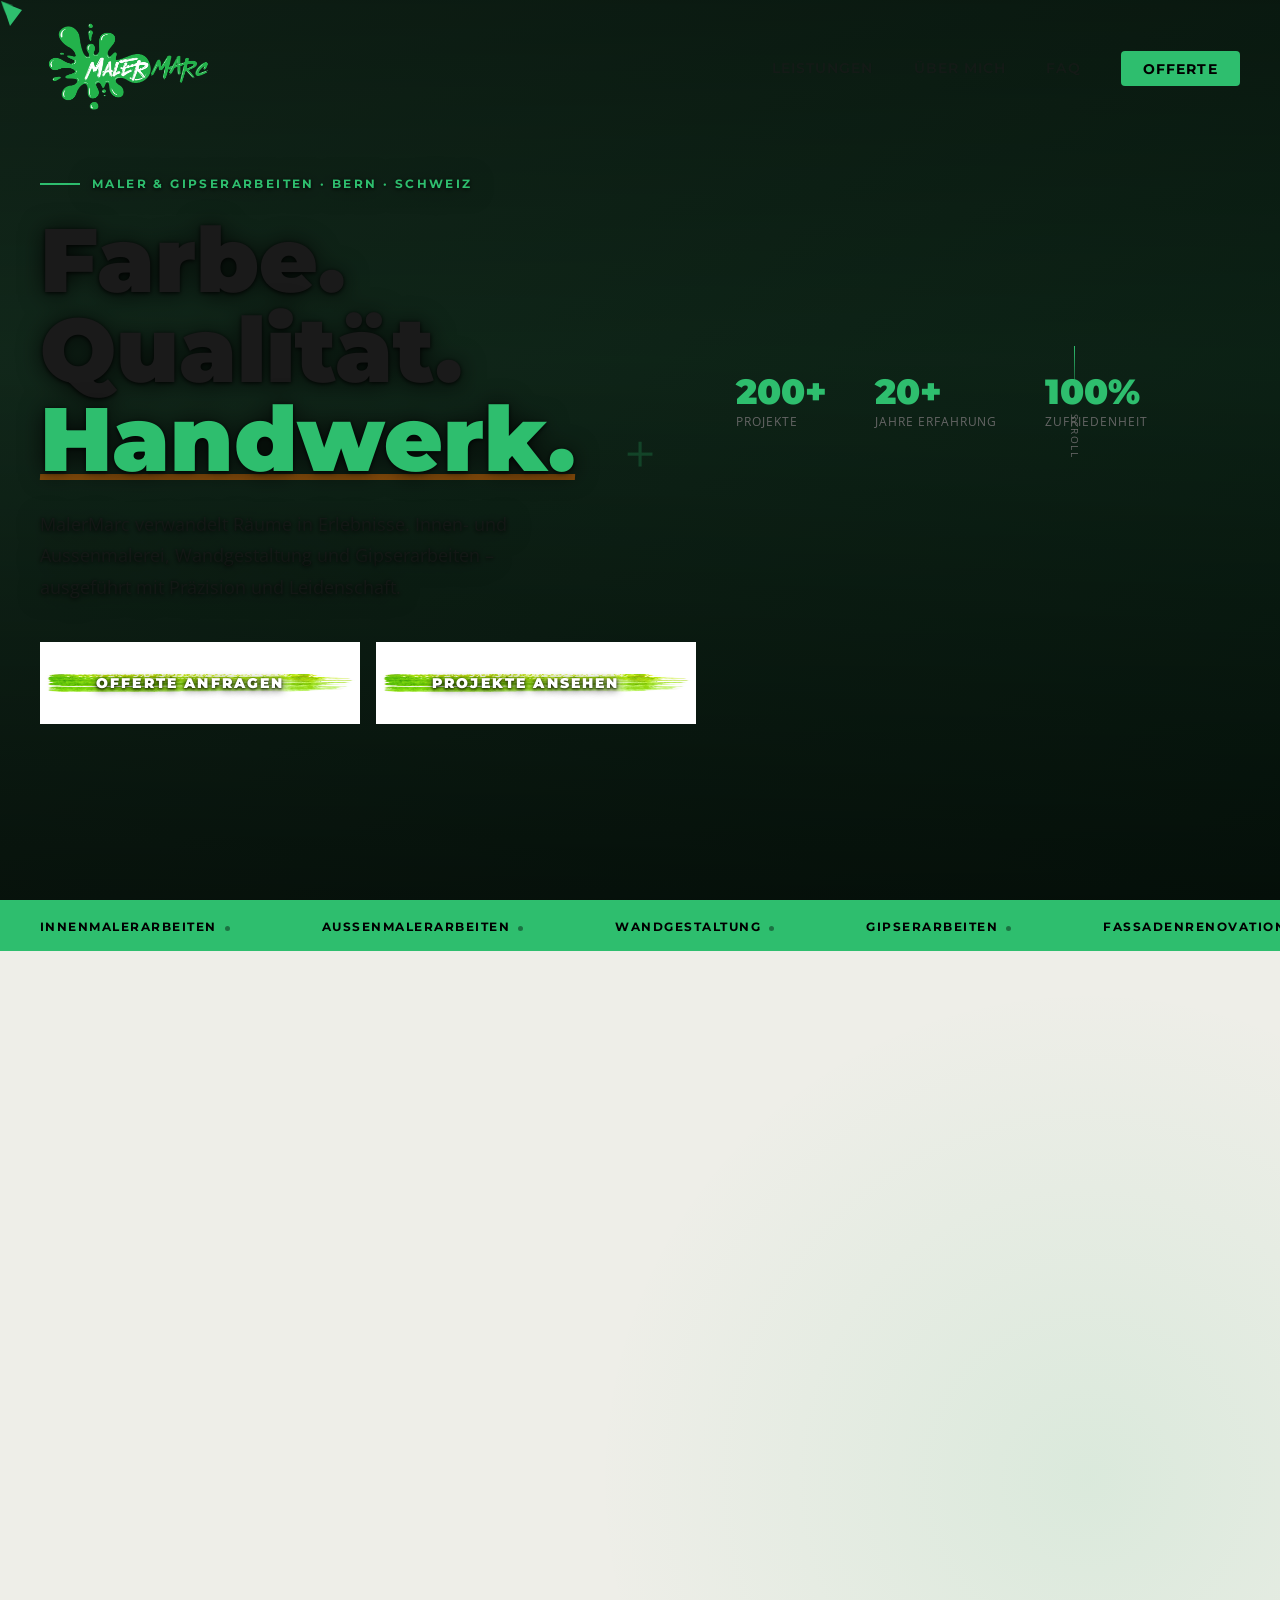
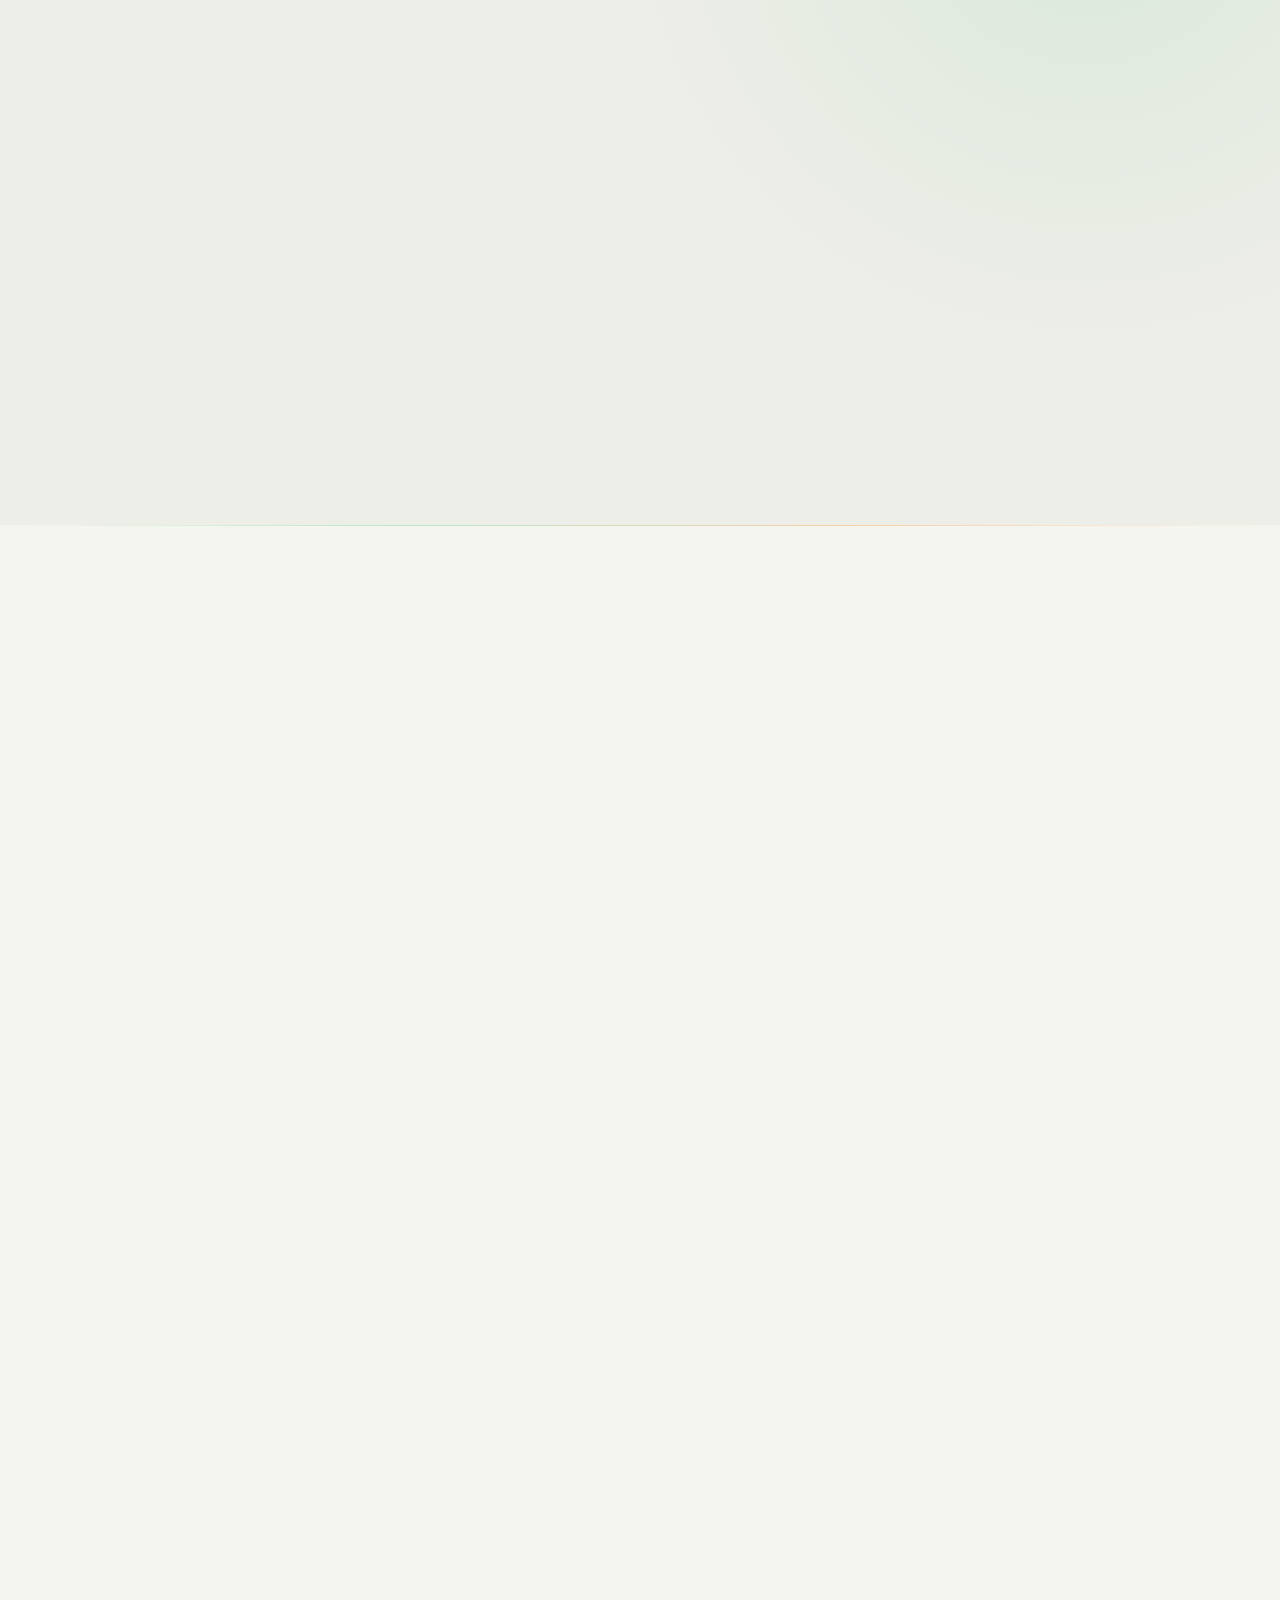
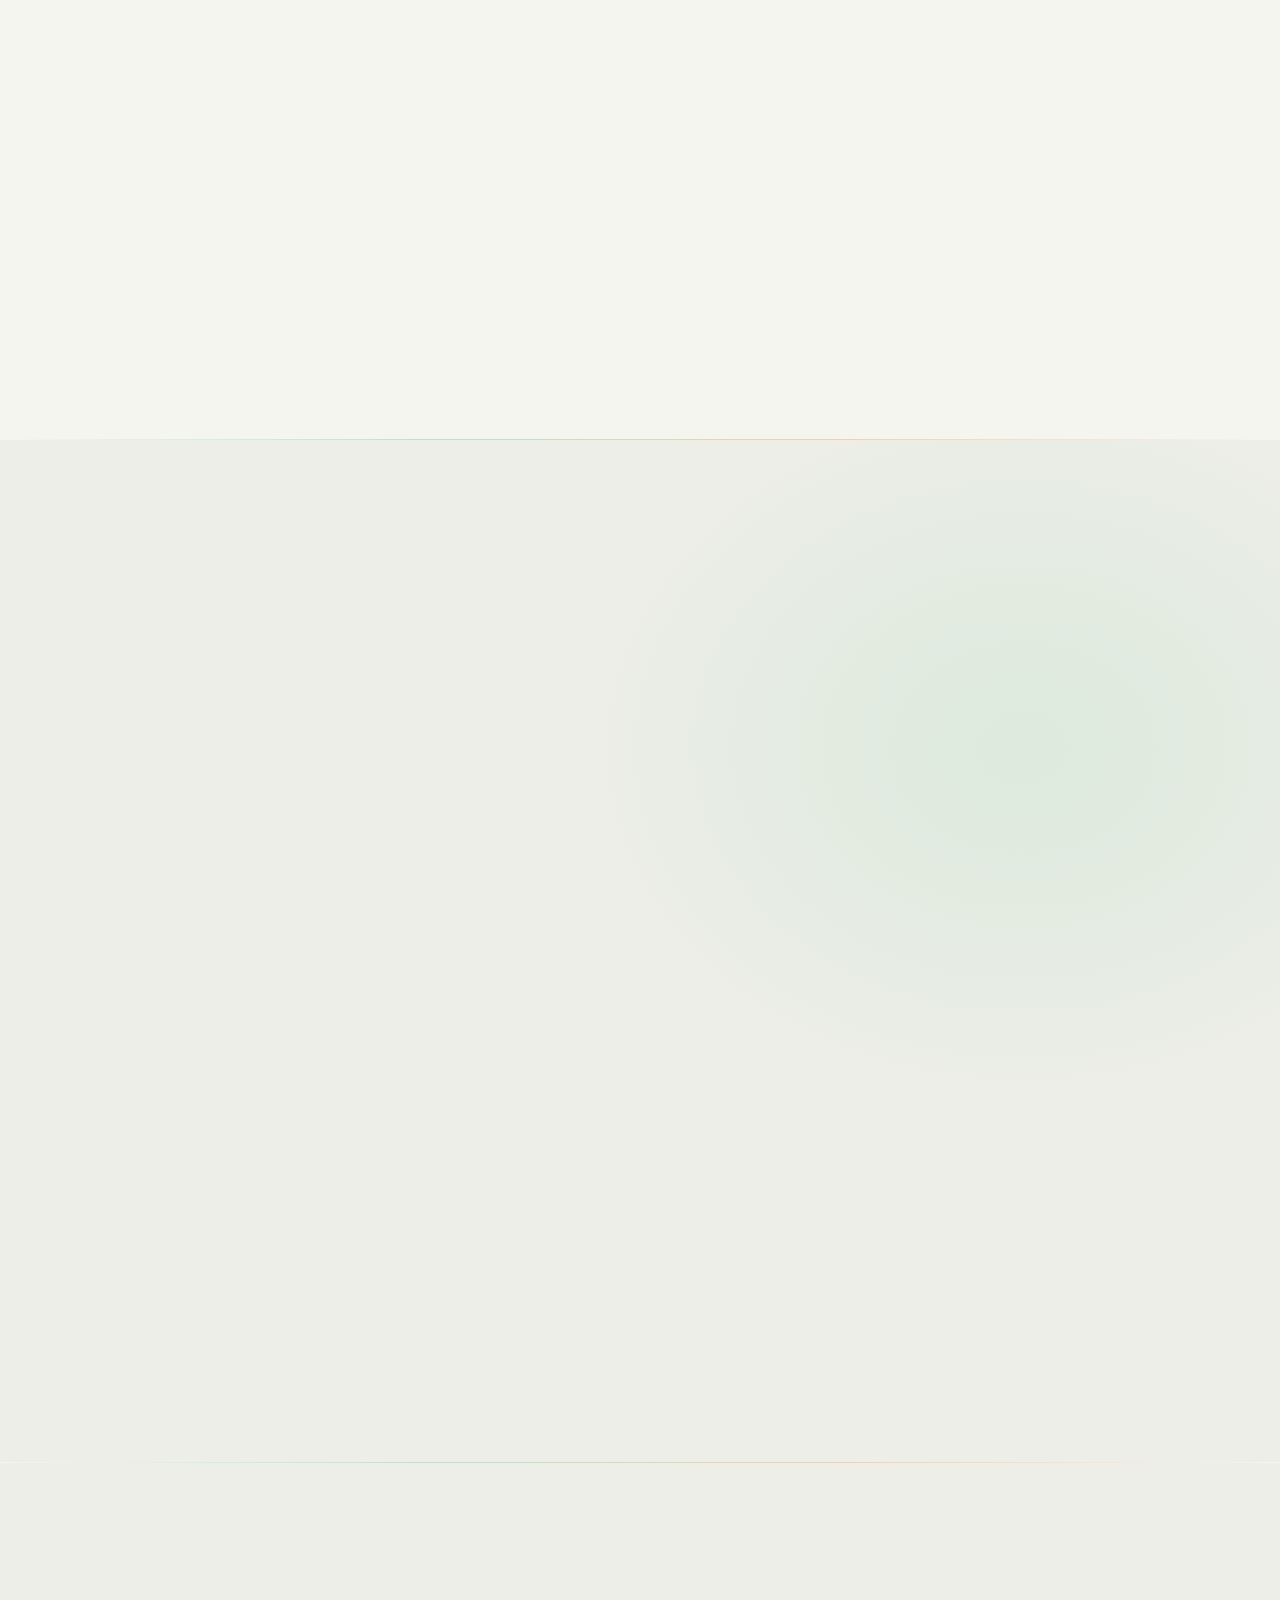
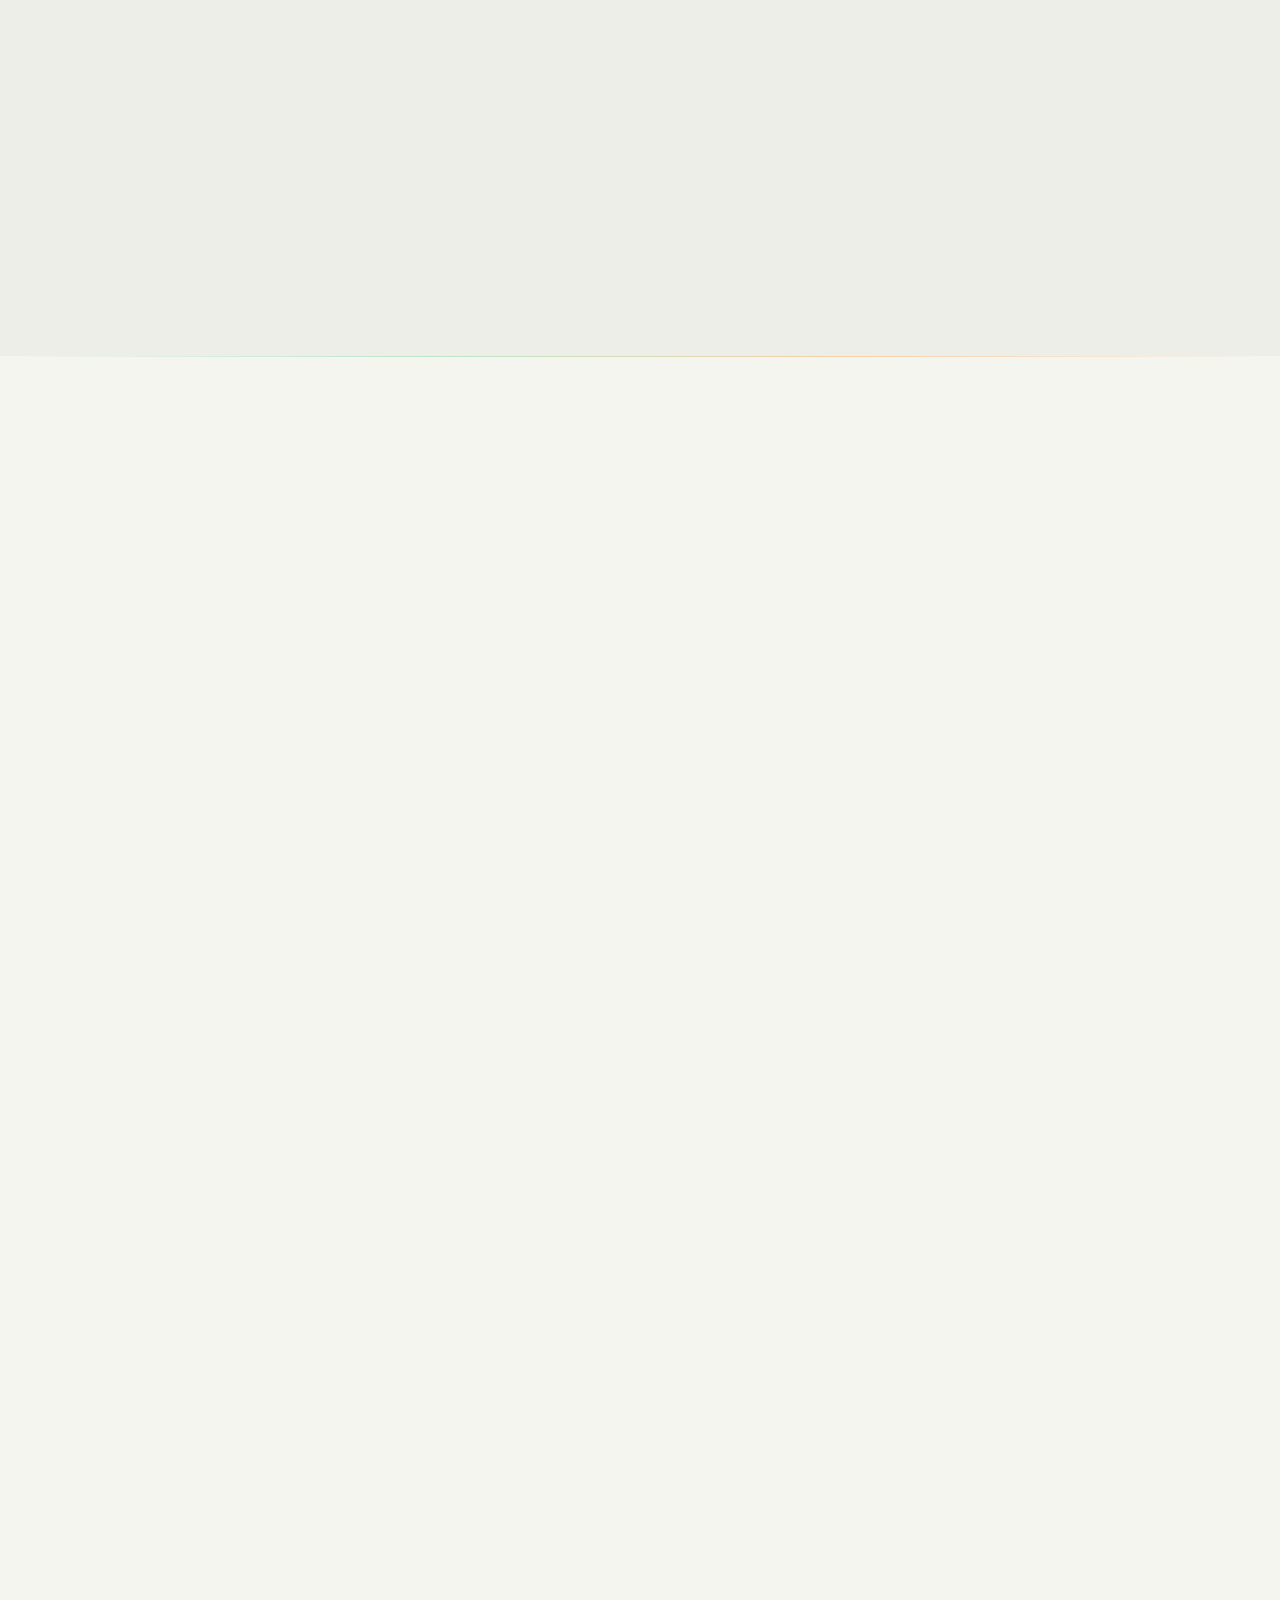
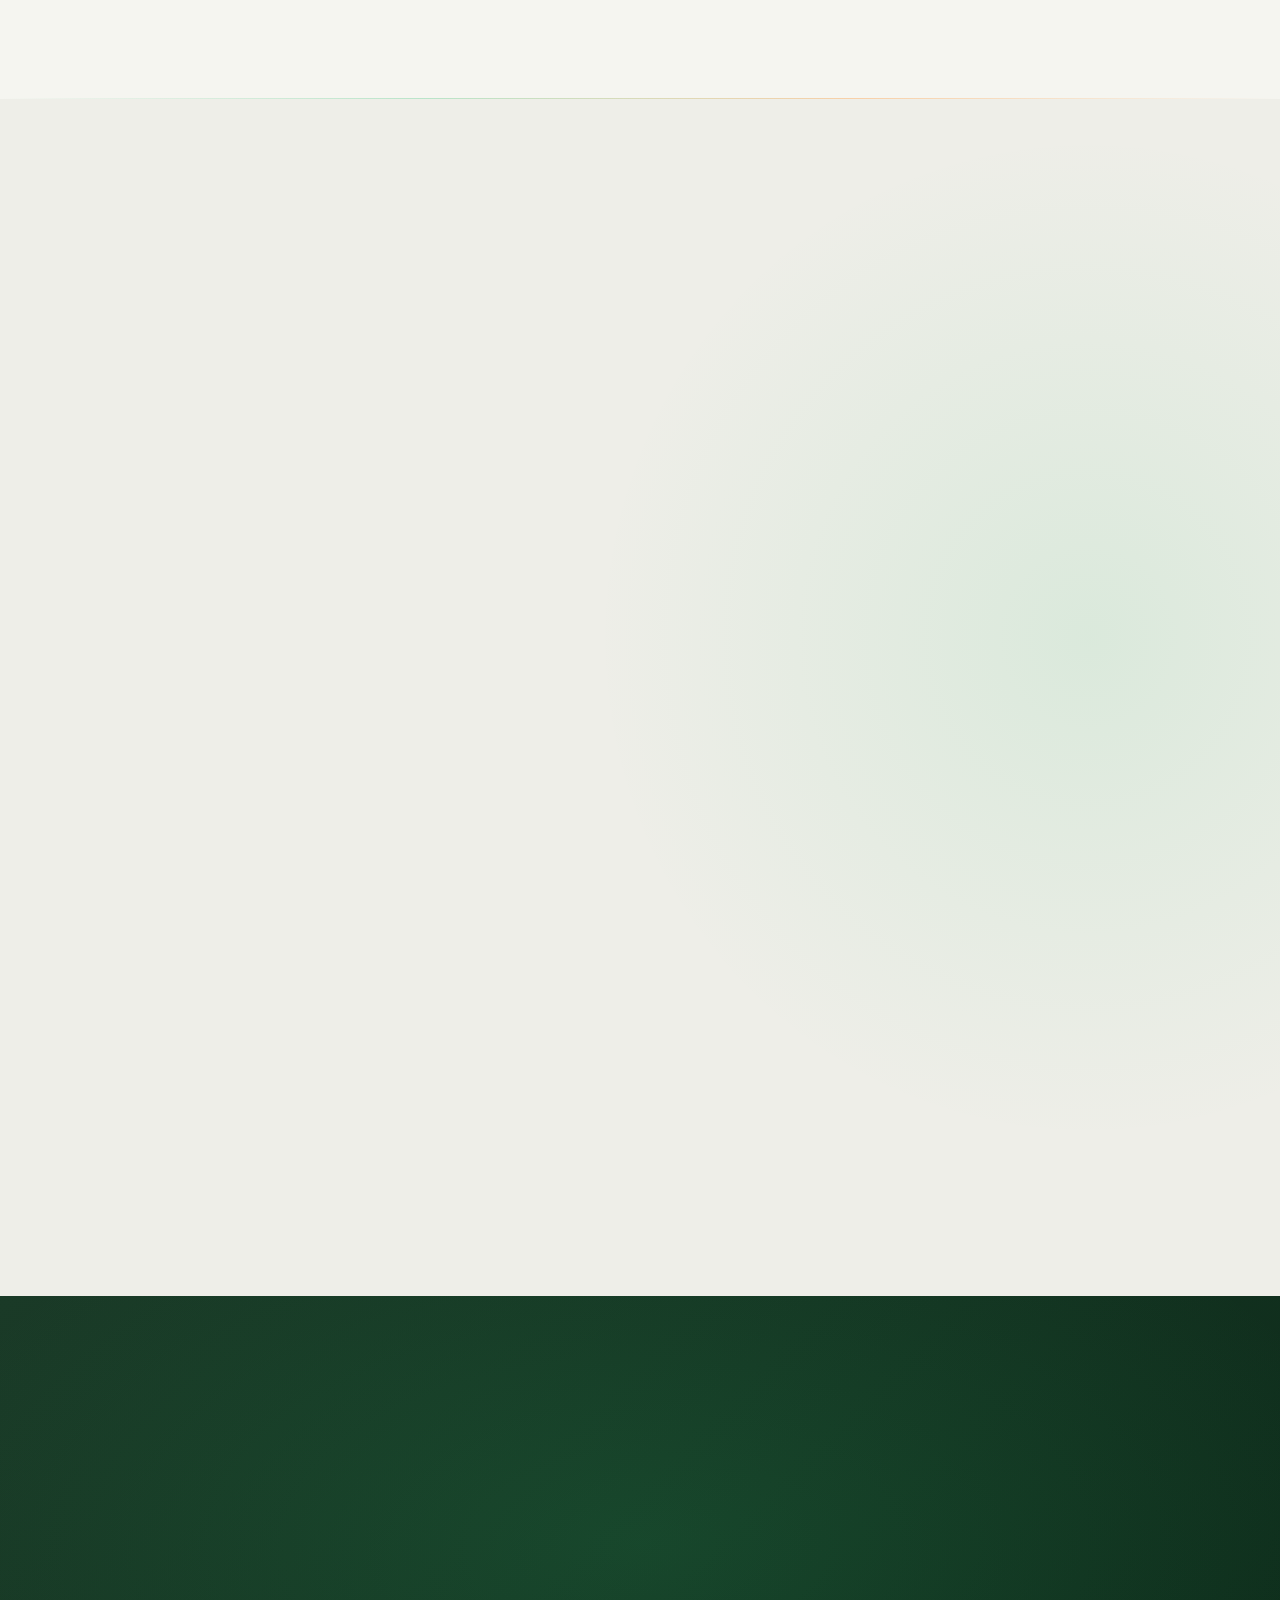
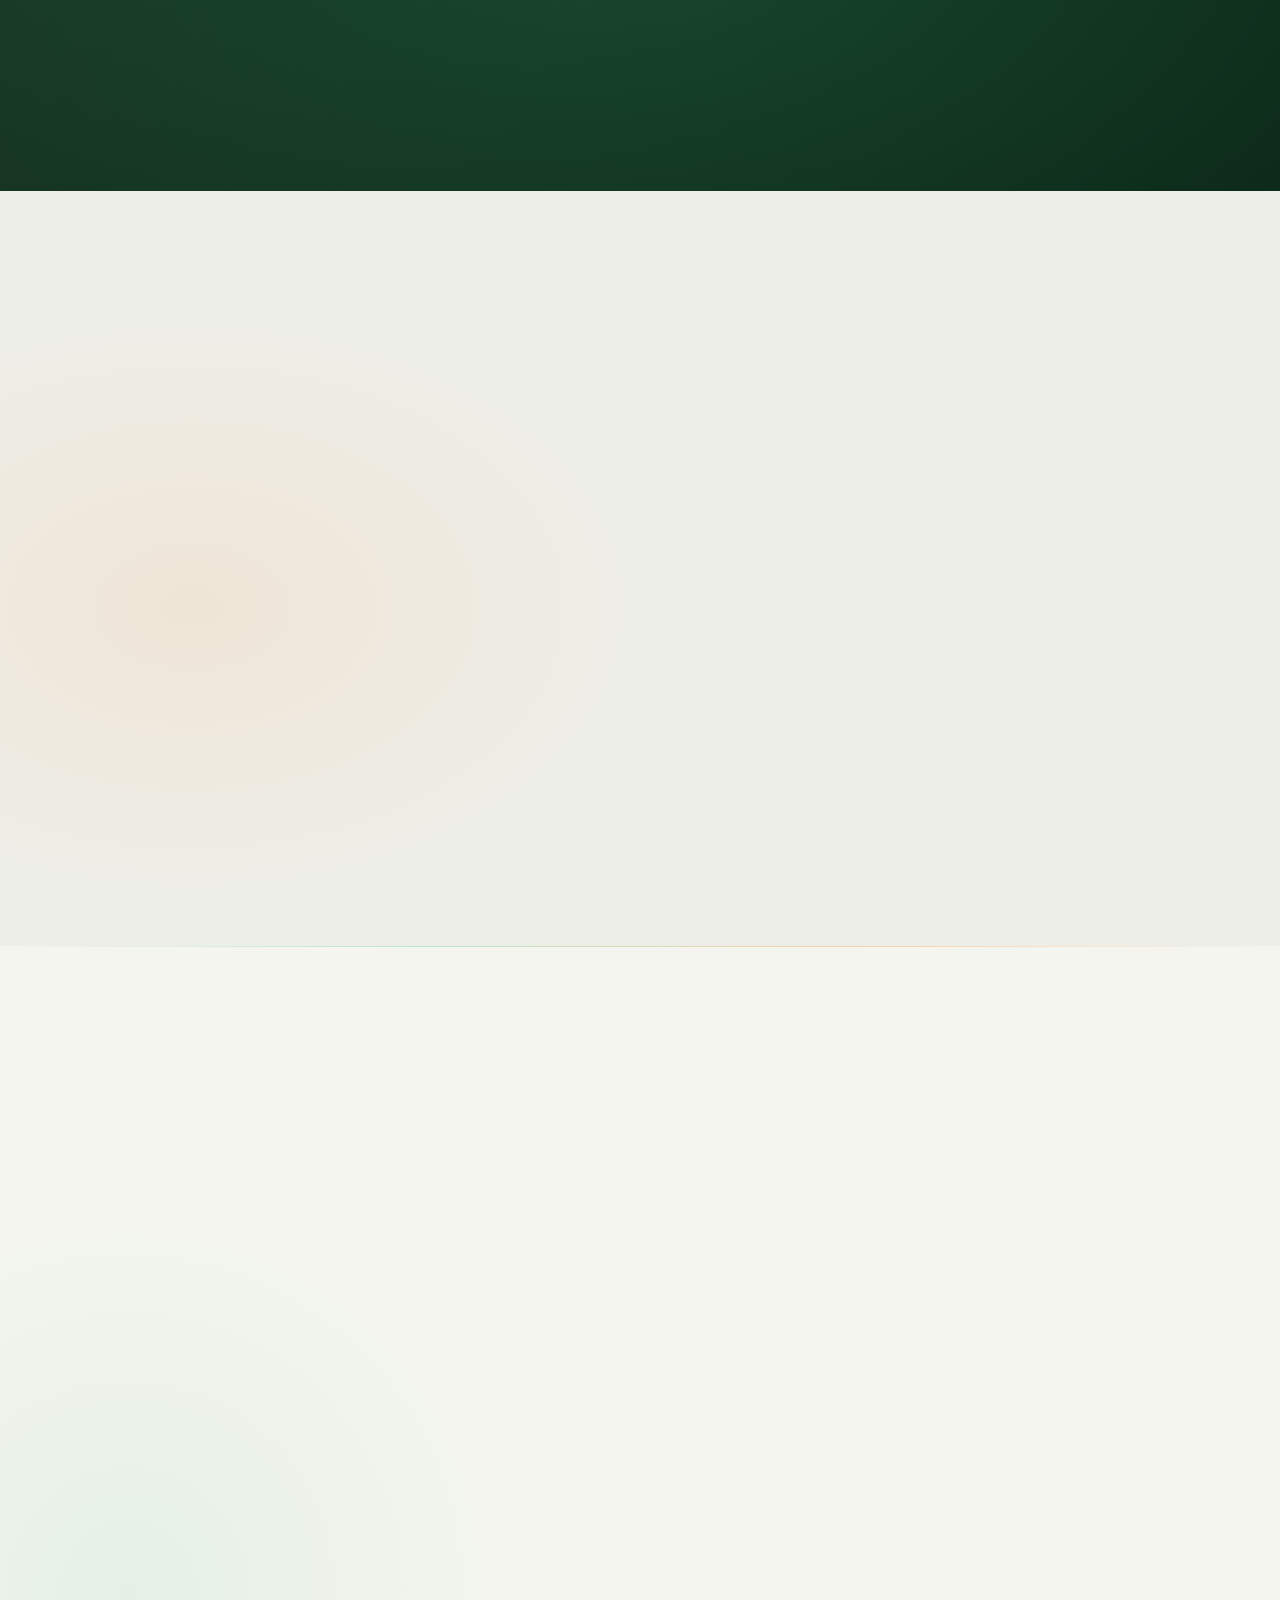
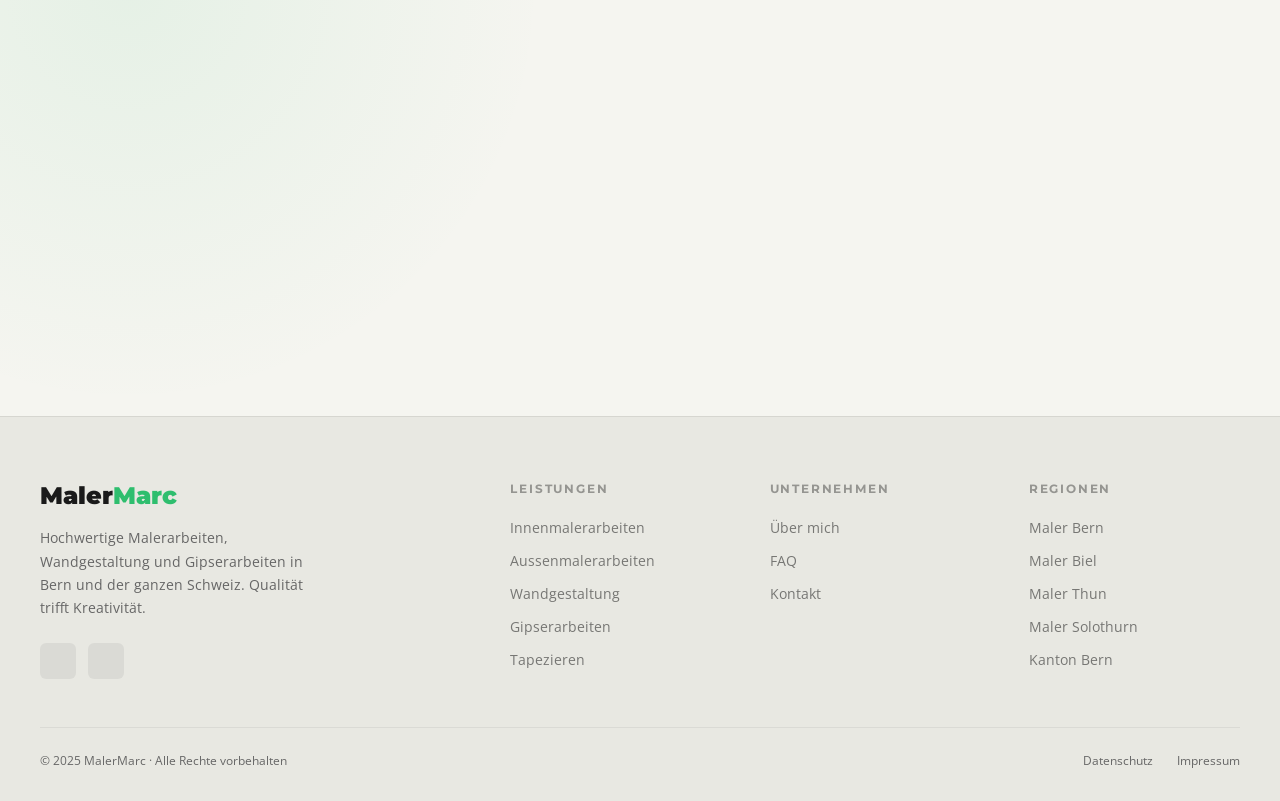
==== index.html @ dd8caad4 "fix: Button Hintergrund transparent" ====
<!DOCTYPE html>
<html lang="de">
<head>
<meta charset="UTF-8">
<meta name="viewport" content="width=device-width, initial-scale=1.0">
<title>MalerMarc – Professionelle Malerarbeiten & Wandgestaltung | Bern, Schweiz</title>
<meta name="description" content="MalerMarc – Ihr Experte für hochwertige Malerarbeiten, Gipserarbeiten und kreative Wandgestaltung in Bern und der ganzen Schweiz. Qualität trifft Kreativität.">
<meta name="keywords" content="Maler Bern, Gipserarbeiten Bern, Wandgestaltung Schweiz, Malerarbeiten Bern, Innenmalerei, MalerMarc">
<link rel="preconnect" href="https://fonts.googleapis.com">
<link rel="preconnect" href="https://fonts.gstatic.com" crossorigin>
<link href="https://fonts.googleapis.com/css2?family=Montserrat:wght@400;700;900&family=Open+Sans:wght@300;400;600&display=swap" rel="stylesheet">
<script src="https://cdn.tailwindcss.com"></script>
<script src="https://unpkg.com/lucide@latest/dist/umd/lucide.js"></script>

<!-- JSON-LD Schema – Business + FAQ (AEO/GEO) -->
<script type="application/ld+json">
{
  "@context": "https://schema.org",
  "@type": "LocalBusiness",
  "name": "MalerMarc",
  "url": "https://malermarc.ch",
  "logo": "https://malermarc.ch/logo.png",
  "image": "https://malermarc.ch/og-image.jpg",
  "description": "MalerMarc – Hochwertige Malerarbeiten, kreative Wandgestaltung und Gipserarbeiten in Bern und der Schweiz.",
  "priceRange": "$$",
  "telephone": "+41 XX XXX XX XX",
  "email": "info@malermarc.ch",
  "address": {
    "@type": "PostalAddress",
    "streetAddress": "Musterstrasse 1",
    "addressLocality": "Bern",
    "postalCode": "3000",
    "addressRegion": "BE",
    "addressCountry": "CH"
  },
  "geo": {
    "@type": "GeoCoordinates",
    "latitude": 46.9481,
    "longitude": 7.4474
  },
  "openingHoursSpecification": [
    {"@type": "OpeningHoursSpecification","dayOfWeek": ["Monday","Tuesday","Wednesday","Thursday","Friday"],"opens": "07:00","closes": "17:00"}
  ],
  "sameAs": ["https://www.instagram.com/malermarc","https://www.facebook.com/malermarc"]
}
</script>
<script type="application/ld+json">
{
  "@context": "https://schema.org",
  "@type": "FAQPage",
  "mainEntity": [
    {"@type": "Question","name": "Was kostet ein Maler in Bern?","acceptedAnswer": {"@type": "Answer","text": "Die Kosten für Malerarbeiten in Bern variieren je nach Umfang, Untergrund und gewünschter Qualität. Ich biete transparente Offerten – kontaktieren Sie mich für eine kostenlose Beratung."}},
    {"@type": "Question","name": "Welche Malerarbeiten bietet MalerMarc an?","acceptedAnswer": {"@type": "Answer","text": "MalerMarc bietet Innenmalerarbeiten, Aussenmalerarbeiten, dekorative Wandgestaltung, Tapezieren, Gipserarbeiten und Fassadenrenovationen in der ganzen Schweiz an."}},
    {"@type": "Question","name": "Wie lange dauern typische Malerarbeiten?","acceptedAnswer": {"@type": "Answer","text": "Die Dauer hängt vom Projekt ab. Ein Zimmer ist oft in 1–2 Tagen fertig. MalerMarc arbeitet effizient und hält Termine zuverlässig ein."}},
    {"@type": "Question","name": "Ist MalerMarc auch für Aussenarbeiten zuständig?","acceptedAnswer": {"@type": "Answer","text": "Ja, MalerMarc übernimmt sowohl Innen- als auch Aussenmalerarbeiten, inklusive Fassadenrenovation und Schutzanstriche."}}
  ]
}
</script>

<style>
  :root {
    --green: #2EBE6E;
    --green-dark: #1a9a52;
    --green-glow: rgba(46,190,110,0.25);
    --anthrazit: #1a1a1a;
    --anthrazit-light: #333;
    --orange: #FF7A00;
    --white: #FFFFFF;
    --bg: #f5f5f0;
    --bg2: #eeeee8;
    --bg3: #e8e8e2;
    --text-muted: #666;
  }

  * { margin: 0; padding: 0; box-sizing: border-box; }
  *, *::before, *::after, a, button, input, textarea, select,
  label, [role="button"] { cursor: none !important; }

  html { scroll-behavior: smooth; }

  body {
    background: var(--bg);
    color: var(--anthrazit);
    font-family: 'Open Sans', sans-serif;
    cursor: none;
    overflow-x: hidden;
  }

  /* ── CURSOR TRIANGLE ── */
  @keyframes cursor-pulse {
    0%, 100% { transform: translate(-50%, -50%) scale(1); opacity: 0.9; }
    50% { transform: translate(-50%, -50%) scale(1.25); opacity: 0.5; }
  }
  #cursor-tri {
    position: fixed; top: 0; left: 0;
    pointer-events: none; z-index: 9999;
    transform-origin: 12px 14px;
    transition: opacity 0.15s ease;
    will-change: left, top;
  }
  #cursor-tri polygon { fill: var(--green); transition: fill 0.15s ease; }
  #cursor-tri.hovered polygon { fill: #FF7A00; }
  #cursor-tri.hovered { animation: cursor-pulse 0.9s ease-in-out infinite; transform-origin: 50% 50%; }
  #cursor-tri.clicked polygon { opacity: 0.6; }

  /* ── CURSOR KREIS (versteckt – nicht mehr genutzt) ── */
  #cursor-circle { display: none; }

  /* ── CURSOR TRAIL ── */
  .cursor-trail {
    position: fixed; top: 0; left: 0;
    pointer-events: none; z-index: 9996;
    will-change: left, top;
    transform-origin: 7px 8px;
    transition: opacity 0.15s ease;
  }
  .cursor-trail.hidden { opacity: 0 !important; }

  /* ring (nicht mehr sichtbar, bleibt für Kompatibilität) */
  #cursor-tri-ring { display: none; }

  /* ── NAVBAR ── */
  nav {
    position: fixed; top: 0; left: 0; right: 0; z-index: 100;
    padding: 1.4rem 2.5rem;
    display: flex; align-items: center; justify-content: space-between;
    transition: background 0.4s, backdrop-filter 0.4s, padding 0.3s;
  }
  nav.scrolled {
    background: rgba(245,245,240,0.85);
    backdrop-filter: blur(20px);
    -webkit-backdrop-filter: blur(20px);
    padding: 0.9rem 2.5rem;
    border-bottom: 1px solid rgba(46,190,110,0.15);
  }
  .nav-logo {
    text-decoration: none;
    display: flex; align-items: center;
  }
  .nav-logo img { height: 48px; width: auto; object-fit: contain; transition: height 0.3s; }
  nav.scrolled .nav-logo img { height: 38px; }
  .nav-links { display: flex; gap: 2.5rem; list-style: none; }
  .nav-links a {
    color: rgba(26,26,26,0.65);
    text-decoration: none; font-size: 0.85rem;
    font-family: 'Montserrat', sans-serif; font-weight: 600;
    letter-spacing: 0.08em; text-transform: uppercase;
    transition: color 0.2s;
    position: relative;
  }
  .nav-links a::after {
    content: ''; position: absolute; bottom: -4px; left: 0; right: 0;
    height: 2px; background: var(--green);
    transform: scaleX(0); transition: transform 0.25s ease;
  }
  .nav-links a:hover { color: var(--anthrazit); }
  .nav-links a:hover::after { transform: scaleX(1); }
  .nav-cta {
    background: var(--green); color: #000 !important;
    padding: 0.6rem 1.4rem; border-radius: 4px;
    font-weight: 700 !important; transition: background 0.2s, transform 0.2s !important;
  }
  .nav-cta:hover { background: var(--orange) !important; transform: translateY(-2px); }
  .nav-cta::after { display: none !important; }

  /* ── HERO ── */
  #hero {
    min-height: 100vh;
    display: flex; align-items: center;
    position: relative; overflow: hidden;
    padding: 0 2.5rem;
  }
  .hero-bg {
    position: absolute; inset: 0; z-index: 0;
    background: var(--bg);
  }
  .hero-grid {
    position: absolute; inset: 0; z-index: 0;
    background-image: linear-gradient(rgba(46,190,110,0.07) 1px, transparent 1px),
                      linear-gradient(90deg, rgba(46,190,110,0.07) 1px, transparent 1px);
    background-size: 60px 60px;
    mask-image: radial-gradient(ellipse 80% 80% at 50% 50%, black, transparent);
  }
  .hero-content {
    position: relative; z-index: 2;
    max-width: 720px;
    text-shadow: 0 2px 24px rgba(0,0,0,0.8), 0 1px 4px rgba(0,0,0,0.9);
  }
  .hero-eyebrow {
    font-family: 'Montserrat', sans-serif; font-weight: 700;
    font-size: 0.75rem; letter-spacing: 0.2em; text-transform: uppercase;
    color: var(--green); margin-bottom: 1.5rem;
    display: flex; align-items: center; gap: 0.75rem;
    opacity: 0; animation: fadeUp 0.8s 0.2s forwards;
  }
  .hero-eyebrow::before {
    content: ''; display: block; width: 40px; height: 2px; background: var(--green);
  }
  h1 {
    font-family: 'Montserrat', sans-serif; font-weight: 900;
    font-size: clamp(3rem, 7vw, 6rem);
    line-height: 1.0;
    margin-bottom: 1.5rem;
    opacity: 0; animation: fadeUp 0.8s 0.4s forwards;
  }
  h1 .highlight {
    color: var(--green);
    position: relative; display: inline-block;
  }
  h1 .highlight::after {
    content: '';
    position: absolute; bottom: 4px; left: 0; right: 0;
    height: 6px;
    background: var(--orange);
    z-index: -1;
    transform: skewX(-4deg);
    opacity: 0.5;
  }
  .hero-sub {
    font-size: 1.15rem; color: rgba(26,26,26,0.65);
    line-height: 1.7; margin-bottom: 2.5rem; max-width: 520px;
    opacity: 0; animation: fadeUp 0.8s 0.6s forwards;
  }
  .hero-actions {
    display: flex; gap: 1rem; flex-wrap: wrap;
    background: transparent;
    opacity: 0; animation: fadeUp 0.8s 0.8s forwards;
  }
  .btn-primary {
    -webkit-appearance: none; appearance: none;
    background: url('pinsel.avif') center/100% 100% no-repeat;
    background-color: transparent;
    color: #ffffff; font-weight: 900;
    font-family: 'Montserrat', sans-serif;
    font-size: 0.9rem; letter-spacing: 0.15em; text-transform: uppercase;
    text-shadow: 0 2px 8px rgba(0,0,0,0.8), 0 1px 3px rgba(0,0,0,0.9);
    padding: 2rem 3rem; border-radius: 0;
    min-width: 320px;
    text-decoration: none; border: none; cursor: none;
    transition: filter 0.2s, transform 0.2s;
    display: inline-flex; align-items: center; gap: 0.5rem;
  }
  .btn-primary:hover {
    filter: brightness(1.15);
    transform: scale(1.04);
  }
  .btn-ghost {
    -webkit-appearance: none; appearance: none;
    background: url('pinsel.avif') center/100% 100% no-repeat;
    background-color: transparent;
    border: none;
    min-width: 320px;
    padding: 2rem 3rem; border-radius: 0;
    font-family: 'Montserrat', sans-serif; font-weight: 900;
    font-size: 0.9rem; letter-spacing: 0.15em; text-transform: uppercase;
    color: #ffffff;
    text-shadow: 0 2px 8px rgba(0,0,0,0.8), 0 1px 3px rgba(0,0,0,0.9);
    text-decoration: none; cursor: none;
    transition: filter 0.2s, transform 0.2s;
    display: inline-flex; align-items: center; gap: 0.5rem;
  }
  .btn-ghost:hover {
    filter: brightness(1.15);
    transform: scale(1.04);
  }

  /* Hero visual / Splash */
  .hero-visual {
    position: absolute; right: -5%; top: 50%;
    transform: translateY(-50%);
    width: clamp(380px, 48vw, 700px);
    opacity: 0; animation: fadeIn 1.2s 0.5s forwards;
    z-index: 1;
  }
  .splash-svg { width: 100%; filter: drop-shadow(0 0 60px rgba(46,190,110,0.3)); }

  /* Paint drip animation */
  .drip {
    position: absolute;
    width: 4px;
    background: linear-gradient(180deg, var(--green), transparent);
    border-radius: 0 0 4px 4px;
    animation: drip-fall 3s ease-in infinite;
    opacity: 0.6;
  }

  /* Hero stats */
  .hero-stats {
    position: absolute; bottom: 3rem; left: 2.5rem;
    display: flex; gap: 3rem;
    opacity: 0; animation: fadeUp 0.8s 1s forwards;
    z-index: 2;
  }
  .stat-item { }
  .stat-num {
    font-family: 'Montserrat', sans-serif; font-weight: 900;
    font-size: 2.2rem; color: var(--green); line-height: 1;
  }
  .stat-label {
    font-size: 0.75rem; color: var(--text-muted);
    letter-spacing: 0.08em; text-transform: uppercase; margin-top: 4px;
  }

  /* Scroll indicator */
  .scroll-hint {
    position: absolute; bottom: 3rem; right: 2.5rem; z-index: 2;
    display: flex; flex-direction: column; align-items: center; gap: 0.5rem;
    opacity: 0.5;
    animation: fadeIn 1s 1.5s forwards;
  }
  .scroll-line {
    width: 1px; height: 60px;
    background: linear-gradient(180deg, var(--green), transparent);
    animation: scroll-pulse 2s ease infinite;
  }
  .scroll-text {
    font-size: 0.65rem; letter-spacing: 0.15em; text-transform: uppercase;
    color: var(--text-muted); writing-mode: vertical-rl;
  }

  /* ── SECTION BASE ── */
  section { padding: 7rem 2.5rem; }
  .section-label {
    font-family: 'Montserrat', sans-serif; font-weight: 700;
    font-size: 0.7rem; letter-spacing: 0.25em; text-transform: uppercase;
    color: var(--green); margin-bottom: 1rem;
    display: flex; align-items: center; gap: 0.75rem;
  }
  .section-label::before { content: ''; display: block; width: 32px; height: 2px; background: var(--green); }
  h2 {
    font-family: 'Montserrat', sans-serif; font-weight: 900;
    font-size: clamp(2rem, 4vw, 3.5rem); line-height: 1.1;
    margin-bottom: 1.5rem;
  }

  /* ── LEISTUNGEN ── */
  #leistungen {
    background: var(--bg2);
    position: relative;
  }
  .leistungen-grid {
    display: grid;
    grid-template-columns: repeat(auto-fit, minmax(280px, 1fr));
    gap: 1.5px;
    margin-top: 4rem;
    border: 1.5px solid rgba(0,0,0,0.08);
    border-radius: 12px; overflow: hidden;
  }
  .leistung-card {
    background: rgba(255,255,255,0.7);
    padding: 2.5rem;
    position: relative; overflow: hidden;
    transition: background 0.3s;
  }
  .leistung-card::before {
    content: '';
    position: absolute; top: 0; left: 0; right: 0;
    height: 3px;
    background: linear-gradient(90deg, var(--green), var(--orange));
    transform: scaleX(0); transform-origin: left;
    transition: transform 0.4s ease;
  }
  .leistung-card:hover { background: rgba(46,190,110,0.06); }
  .leistung-card:hover::before { transform: scaleX(1); }
  .leistung-icon {
    width: 52px; height: 52px; border-radius: 10px;
    background: rgba(46,190,110,0.12);
    display: flex; align-items: center; justify-content: center;
    margin-bottom: 1.5rem;
    transition: background 0.3s;
  }
  .leistung-card:hover .leistung-icon { background: rgba(46,190,110,0.25); }
  .leistung-icon svg { color: var(--green); }
  .leistung-title {
    font-family: 'Montserrat', sans-serif; font-weight: 700;
    font-size: 1.1rem; margin-bottom: 0.75rem;
  }
  .leistung-desc { font-size: 0.9rem; color: rgba(26,26,26,0.6); line-height: 1.7; }
  .leistung-tag {
    display: inline-block; margin-top: 1.2rem;
    font-size: 0.7rem; font-weight: 600; font-family: 'Montserrat', sans-serif;
    letter-spacing: 0.1em; text-transform: uppercase;
    color: var(--green); opacity: 0.7;
  }



  /* Fake room visualization */
  .room-before {
    width: 100%; height: 100%;
    background: repeating-linear-gradient(0deg, transparent, transparent 40px, rgba(255,255,255,0.03) 40px, rgba(255,255,255,0.03) 41px),
                repeating-linear-gradient(90deg, transparent, transparent 40px, rgba(255,255,255,0.03) 40px, rgba(255,255,255,0.03) 41px),
                #2a2520;
    display: flex; align-items: flex-end; justify-content: center;
    padding-bottom: 2rem;
  }
  .room-after {
    width: 100%; height: 100%;
    background: linear-gradient(180deg, #1a3a27 0%, #0f2d1c 60%, #0a1f12 100%);
    display: flex; align-items: center; justify-content: center;
    position: relative;
  }
  .wall-paint {
    position: absolute; inset: 0;
    background: linear-gradient(180deg, rgba(46,190,110,0.15) 0%, rgba(46,190,110,0.05) 70%, transparent 100%);
  }

  /* ── ÜBER MICH ── */
  #ueber-mich {
    background: var(--bg2);
    display: grid; grid-template-columns: 1fr 1fr; gap: 6rem;
    align-items: center;
    position: relative;
  }
  .about-text { }
  .about-visual {
    position: relative; aspect-ratio: 4/5;
    border-radius: 12px; overflow: hidden;
    background: linear-gradient(135deg, #1a3a27, #0d2b1a);
  }
  .about-visual-inner {
    position: absolute; inset: 0;
    display: flex; align-items: center; justify-content: center;
    background: radial-gradient(ellipse at 40% 40%, rgba(46,190,110,0.2), transparent 70%);
  }
  .about-accent {
    position: absolute; bottom: -2rem; right: -2rem;
    width: 200px; height: 200px;
    background: var(--orange);
    border-radius: 50%; opacity: 0.08;
    filter: blur(40px);
  }
  .values-list { margin-top: 2rem; display: flex; flex-direction: column; gap: 1rem; }
  .value-item {
    display: flex; align-items: center; gap: 1rem;
    padding: 1rem 1.2rem;
    background: rgba(255,255,255,0.7);
    border-radius: 8px; border: 1px solid rgba(0,0,0,0.08);
    transition: border-color 0.2s, background 0.2s;
  }
  .value-item:hover {
    border-color: rgba(46,190,110,0.3);
    background: rgba(46,190,110,0.06);
  }
  .value-dot { width: 10px; height: 10px; border-radius: 50%; background: var(--green); flex-shrink: 0; }
  .value-name {
    font-family: 'Montserrat', sans-serif; font-weight: 700;
    font-size: 0.9rem;
  }
  .value-desc { font-size: 0.82rem; color: var(--text-muted); margin-top: 2px; }

  /* ── FAQ ── */
  #faq { background: var(--bg2); position: relative; }
  .faq-grid {
    max-width: 780px; margin: 3rem auto 0;
    display: flex; flex-direction: column; gap: 0;
  }
  .faq-item {
    border-bottom: 1px solid rgba(0,0,0,0.08);
    overflow: hidden;
  }
  .faq-q {
    width: 100%; background: none; border: none; color: var(--anthrazit);
    font-family: 'Montserrat', sans-serif; font-weight: 700; font-size: 1rem;
    padding: 1.5rem 0; text-align: left; cursor: none;
    display: flex; justify-content: space-between; align-items: center;
    transition: color 0.2s;
  }
  .faq-q:hover { color: var(--green); }
  .faq-q .faq-icon { color: var(--green); flex-shrink: 0; transition: transform 0.3s; }
  .faq-q.open .faq-icon { transform: rotate(45deg); }
  .faq-a {
    max-height: 0; overflow: hidden;
    transition: max-height 0.4s ease, padding 0.3s;
    font-size: 0.9rem; color: rgba(26,26,26,0.65); line-height: 1.8;
  }
  .faq-a.open { max-height: 200px; padding-bottom: 1.5rem; }

  /* ── KONTAKT ── */
  #kontakt { background: var(--bg); position: relative; }
  .contact-grid {
    display: grid; grid-template-columns: 1fr 1.2fr; gap: 5rem; max-width: 1100px; margin: 0 auto;
    align-items: start; margin-top: 4rem;
  }
  .contact-info { }
  .contact-item {
    display: flex; align-items: flex-start; gap: 1rem;
    padding: 1.2rem 0; border-bottom: 1px solid rgba(0,0,0,0.08);
  }
  .contact-icon-wrap {
    width: 40px; height: 40px; background: rgba(46,190,110,0.12);
    border-radius: 8px; display: flex; align-items: center; justify-content: center;
    flex-shrink: 0;
  }
  .contact-icon-wrap svg { color: var(--green); }
  .contact-item-label { font-size: 0.72rem; letter-spacing: 0.1em; text-transform: uppercase; color: var(--text-muted); margin-bottom: 3px; }
  .contact-item-value { font-family: 'Montserrat', sans-serif; font-weight: 600; font-size: 0.95rem; }
  .contact-form { display: flex; flex-direction: column; gap: 1.2rem; }
  .form-group { display: flex; flex-direction: column; gap: 0.5rem; }
  .form-group label {
    font-size: 0.72rem; font-family: 'Montserrat', sans-serif; font-weight: 600;
    letter-spacing: 0.12em; text-transform: uppercase; color: rgba(26,26,26,0.55);
  }
  .form-group input, .form-group textarea, .form-group select {
    background: rgba(255,255,255,0.8);
    border: 1px solid rgba(0,0,0,0.12);
    border-radius: 6px; padding: 0.9rem 1.1rem;
    color: var(--anthrazit); font-family: 'Open Sans', sans-serif; font-size: 0.9rem;
    transition: border-color 0.2s, background 0.2s;
    outline: none; resize: vertical;
    cursor: none;
  }
  .form-group input:focus, .form-group textarea:focus, .form-group select:focus {
    border-color: var(--green);
    background: rgba(255,255,255,1);
  }
  .form-group textarea { min-height: 130px; }
  .form-group select option { background: var(--white); color: var(--anthrazit); }
  .form-row { display: grid; grid-template-columns: 1fr 1fr; gap: 1.2rem; }

  /* ── FOOTER ── */
  footer {
    background: var(--bg3);
    padding: 4rem 2.5rem 2rem;
    border-top: 1px solid rgba(0,0,0,0.08);
  }
  .footer-inner {
    display: grid; grid-template-columns: 2fr 1fr 1fr 1fr; gap: 3rem; max-width: 1200px; margin: 0 auto;
  }
  .footer-brand-name {
    font-family: 'Montserrat', sans-serif; font-weight: 900; font-size: 1.5rem; margin-bottom: 1rem;
  }
  .footer-brand-name span { color: var(--green); }
  .footer-desc { font-size: 0.85rem; color: var(--text-muted); line-height: 1.7; max-width: 280px; }
  .footer-col-title {
    font-family: 'Montserrat', sans-serif; font-weight: 700; font-size: 0.75rem;
    letter-spacing: 0.15em; text-transform: uppercase; color: rgba(26,26,26,0.4);
    margin-bottom: 1.2rem;
  }
  .footer-links { list-style: none; display: flex; flex-direction: column; gap: 0.7rem; }
  .footer-links a {
    color: rgba(26,26,26,0.55); text-decoration: none; font-size: 0.88rem;
    transition: color 0.2s;
  }
  .footer-links a:hover { color: var(--green); }
  .footer-bottom {
    margin-top: 3rem; padding-top: 1.5rem;
    border-top: 1px solid rgba(0,0,0,0.06);
    display: flex; justify-content: space-between; align-items: center;
    max-width: 1200px; margin: 3rem auto 0;
    font-size: 0.78rem; color: var(--text-muted);
  }
  .nap-block { font-size: 0.78rem; color: var(--text-muted); margin-top: 1rem; line-height: 1.8; }

  /* ── REVEAL ANIMATIONS ── */
  .reveal {
    opacity: 0; transform: translateY(32px);
    transition: opacity 0.7s ease, transform 0.7s ease;
  }
  .reveal.visible { opacity: 1; transform: none; }
  .reveal-delay-1 { transition-delay: 0.1s; }
  .reveal-delay-2 { transition-delay: 0.2s; }
  .reveal-delay-3 { transition-delay: 0.3s; }
  .reveal-delay-4 { transition-delay: 0.4s; }

  /* ── KEYFRAMES ── */
  @keyframes fadeUp {
    from { opacity: 0; transform: translateY(24px); }
    to { opacity: 1; transform: none; }
  }
  @keyframes fadeIn {
    from { opacity: 0; } to { opacity: 1; }
  }
  @keyframes scroll-pulse {
    0%,100% { opacity: 0.3; } 50% { opacity: 1; }
  }
  @keyframes drip-fall {
    0% { height: 0; opacity: 0.8; }
    80% { height: 120px; opacity: 0.6; }
    100% { height: 120px; opacity: 0; }
  }
  @keyframes float {
    0%,100% { transform: translateY(0); }
    50% { transform: translateY(-15px); }
  }
  @keyframes spin-slow {
    from { transform: rotate(0deg); } to { transform: rotate(360deg); }
  }
  @keyframes drift {
    0%,100% { transform: translate(0, 0); }
    25% { transform: translate(30px, -20px); }
    50% { transform: translate(-20px, 30px); }
    75% { transform: translate(20px, 20px); }
  }
  @keyframes float-rotate {
    0%,100% { transform: translateY(0) rotate(0deg); }
    50% { transform: translateY(-15px) rotate(15deg); }
  }
  @keyframes float-rotate-r {
    0%,100% { transform: translateY(0) rotate(0deg); }
    50% { transform: translateY(-12px) rotate(-15deg); }
  }

  /* ── GLOW BLOBS ── */
  .glow-blob {
    position: absolute;
    border-radius: 50%;
    filter: blur(120px);
    pointer-events: none;
    z-index: 0;
    animation: drift 8s ease-in-out infinite;
  }

  /* ── HERO SHAPES ── */
  .hero-shape {
    position: absolute;
    pointer-events: none;
    z-index: 0;
  }

  /* ── SPLASH BG ANIMATED ── */
  .splash-bg {
    position: absolute; right: 0; top: 50%;
    transform: translateY(-50%);
    width: 55vw; height: 100vh;
    pointer-events: none; z-index: 1;
    opacity: 0.12;
    overflow: hidden;
  }

  /* Marquee ticker */
  .ticker-wrap {
    background: var(--green);
    overflow: hidden; white-space: nowrap;
    padding: 0.9rem 0; position: relative;
  }
  .ticker-track {
    display: inline-block;
    animation: ticker 20s linear infinite;
  }
  .ticker-item {
    display: inline-block; padding: 0 2.5rem;
    font-family: 'Montserrat', sans-serif; font-weight: 700;
    font-size: 0.78rem; letter-spacing: 0.12em; text-transform: uppercase;
    color: #000;
  }
  .ticker-dot {
    display: inline-block; width: 5px; height: 5px; border-radius: 50%;
    background: rgba(0,0,0,0.4); vertical-align: middle; margin: 0 0.5rem;
  }
  @keyframes ticker { from { transform: translateX(0); } to { transform: translateX(-50%); } }

  /* Green glow line */
  .glow-line {
    height: 1px;
    background: linear-gradient(90deg, transparent, var(--green), var(--orange), transparent);
    opacity: 0.3;
  }

  /* Section glow via pseudo-background */
  #leistungen::before, #kundenstimmen::before {
    content: '';
    position: absolute; inset: 0; pointer-events: none; z-index: 0;
    background: radial-gradient(ellipse 55% 60% at 85% 45%, rgba(46,190,110,0.10) 0%, transparent 70%);
  }
  #faq::before {
    content: '';
    position: absolute; inset: 0; pointer-events: none; z-index: 0;
    background: radial-gradient(ellipse 50% 55% at 15% 55%, rgba(255,122,0,0.08) 0%, transparent 70%);
  }
  #ueber-mich::before {
    content: '';
    position: absolute; inset: 0; pointer-events: none; z-index: 0;
    background: radial-gradient(ellipse 60% 60% at 80% 30%, rgba(46,190,110,0.09) 0%, transparent 65%);
  }
  #kontakt::before {
    content: '';
    position: absolute; inset: 0; pointer-events: none; z-index: 0;
    background: radial-gradient(ellipse 50% 60% at 10% 60%, rgba(46,190,110,0.08) 0%, transparent 65%);
  }
  section > *:not(.glow-blob):not(.hero-shape) { position: relative; z-index: 1; }

  /* Mobile burger */
  .burger { display: none; cursor: none; background: none; border: none; color: var(--anthrazit); }
  @media (max-width: 768px) {
    .nav-links { display: none; }
    .burger { display: block; }
    h1 { font-size: 2.8rem; }
    #ueber-mich { grid-template-columns: 1fr; gap: 3rem; }
    .contact-grid { grid-template-columns: 1fr; gap: 3rem; }
    .footer-inner { grid-template-columns: 1fr 1fr; gap: 2rem; }
    .hero-visual { display: none; }
    .hero-stats { position: static; margin-top: 3rem; }
    #hero { padding-bottom: 3rem; flex-direction: column; justify-content: center; padding-top: 8rem; }
    .form-row { grid-template-columns: 1fr; }
  }

  /* CTA banner */
  .cta-banner {
    background: linear-gradient(135deg, #1a3a27 0%, #0d2b1a 100%);
    padding: 5rem 2.5rem;
    text-align: center;
    position: relative; overflow: hidden;
  }
  .cta-banner::before {
    content: '';
    position: absolute; inset: 0;
    background: radial-gradient(ellipse 60% 80% at 50% 50%, rgba(46,190,110,0.15), transparent);
  }
  .cta-banner-content { position: relative; z-index: 1; background: transparent; }
  .cta-banner h2 { color: var(--white); }
  .cta-banner p { color: rgba(255,255,255,0.65); font-size: 1.05rem; max-width: 540px; margin: 1rem auto 2.5rem; }

  /* Paint splash shape */
  .splash-shape {
    position: absolute;
    width: 400px; height: 400px;
    background: var(--green);
    border-radius: 60% 40% 30% 70% / 60% 30% 70% 40%;
    opacity: 0.06;
    animation: float 8s ease-in-out infinite;
  }

  /* ── KUNDENSTIMMEN ── */
  #kundenstimmen { background: var(--bg2); position: relative; }
  .testimonials-grid {
    display: grid;
    grid-template-columns: repeat(auto-fit, minmax(300px, 1fr));
    gap: 1.5rem;
    margin-top: 4rem;
  }
  .testimonial-card {
    background: rgba(255,255,255,0.7);
    border: 1px solid rgba(0,0,0,0.08);
    border-radius: 12px;
    padding: 2rem;
    position: relative;
    transition: border-color 0.3s, background 0.3s;
  }
  .testimonial-card:hover {
    border-color: rgba(46,190,110,0.3);
    background: rgba(46,190,110,0.06);
  }
  .testimonial-quote {
    font-size: 3.5rem; line-height: 1;
    color: var(--green); opacity: 0.35;
    font-family: 'Montserrat', sans-serif; font-weight: 900;
    margin-bottom: 0.25rem;
  }
  .testimonial-text {
    font-size: 0.93rem; color: rgba(26,26,26,0.7);
    line-height: 1.8; margin-bottom: 1.5rem;
  }
  .testimonial-stars { display: flex; gap: 3px; margin-bottom: 0.75rem; }
  .star { color: var(--orange); font-size: 0.9rem; }
  .testimonial-author { display: flex; align-items: center; gap: 0.75rem; }
  .testimonial-avatar {
    width: 44px; height: 44px; border-radius: 50%;
    background: rgba(46,190,110,0.15);
    display: flex; align-items: center; justify-content: center;
    font-family: 'Montserrat', sans-serif; font-weight: 900;
    font-size: 0.95rem; color: var(--green); flex-shrink: 0;
  }
  .testimonial-name {
    font-family: 'Montserrat', sans-serif; font-weight: 700; font-size: 0.9rem;
  }
  .testimonial-location { font-size: 0.75rem; color: var(--text-muted); margin-top: 2px; }

  /* ── MEDIA SLOT — universelles Bild/Video-Element ── */
  .media-slot {
    position: relative;
  }
  .media-slot .media-placeholder {
    position: absolute; inset: 0;
    display: flex; align-items: center; justify-content: center;
  }
  .media-slot .media-img,
  .media-slot .media-video {
    position: absolute; inset: 0;
    width: 100%; height: 100%;
    object-fit: cover; display: none;
  }
  /* Hero-spezifisch */
  .hero-media {
    position: absolute; inset: 0; z-index: 0; overflow: hidden;
  }
  .hero-media .media-placeholder {
    position: absolute; inset: 0;
  }
  .hero-overlay {
    position: absolute; inset: 0; z-index: 1;
    background: linear-gradient(
      180deg,
      rgba(0,0,0,0.50) 0%,
      rgba(0,0,0,0.35) 40%,
      rgba(0,0,0,0.65) 100%
    );
    pointer-events: none;
  }
  .hero-dots {
    position: absolute; bottom: 5.5rem; left: 50%;
    transform: translateX(-50%);
    z-index: 10; display: flex; gap: 0.6rem;
  }
  .hero-dot {
    width: 8px; height: 8px; border-radius: 50%;
    background: rgba(255,255,255,0.35);
    border: none; padding: 0;
    transition: background 0.3s, transform 0.3s;
  }
  .hero-dot.active {
    background: var(--green);
    transform: scale(1.4);
  }

  /* ── MASONRY GALERIE ── */
  #galerie { background: var(--bg); position: relative; }
  .galerie-filter {
    display: flex; gap: 0.75rem; flex-wrap: wrap; margin: 2rem 0;
  }
  .filter-btn {
    background: rgba(255,255,255,0.7);
    border: 1px solid rgba(0,0,0,0.12); border-radius: 4px;
    font-family: 'Montserrat', sans-serif; font-weight: 700;
    font-size: 0.72rem; letter-spacing: 0.1em; text-transform: uppercase;
    padding: 0.5rem 1.2rem;
    transition: background 0.2s, border-color 0.2s, color 0.2s;
    color: var(--anthrazit);
  }
  .filter-btn.active, .filter-btn:hover {
    background: var(--green); border-color: var(--green); color: #000;
  }
  .masonry-grid {
    columns: 3; column-gap: 1rem;
  }
  @media (max-width: 900px) { .masonry-grid { columns: 2; } }
  @media (max-width: 600px) { .masonry-grid { columns: 1; } }
  .masonry-tile {
    break-inside: avoid; margin-bottom: 1rem;
    position: relative; border-radius: 10px; overflow: hidden;
    transition: opacity 0.4s ease;
  }
  .masonry-tile.hidden {
    opacity: 0; pointer-events: none; position: absolute; visibility: hidden;
    height: 0; margin: 0; overflow: hidden;
  }
  .masonry-tile-inner {
    position: relative; overflow: hidden; border-radius: 10px;
  }
  .tile-placeholder {
    width: 100%; display: flex; align-items: center; justify-content: center;
    color: rgba(46,190,110,0.45);
  }
  .masonry-tile:hover .tile-placeholder,
  .masonry-tile:hover .masonry-tile-inner img {
    transform: scale(1.08);
  }
  .tile-placeholder, .masonry-tile-inner img {
    transition: transform 0.5s ease;
  }
  .tile-overlay {
    position: absolute; inset: 0; border-radius: 10px;
    background: rgba(46,190,110,0);
    transition: background 0.4s;
  }
  .masonry-tile:hover .tile-overlay { background: rgba(46,190,110,0.3); }
  .tile-label {
    position: absolute; bottom: 0; left: 0; right: 0;
    background: linear-gradient(0deg, rgba(0,0,0,0.80) 0%, transparent 100%);
    padding: 2rem 1rem 1rem;
    transform: translateY(100%);
    transition: transform 0.35s ease;
    border-radius: 0 0 10px 10px;
  }
  .masonry-tile:hover .tile-label { transform: translateY(0); }
  .tile-label span {
    font-family: 'Montserrat', sans-serif; font-weight: 700;
    font-size: 0.72rem; letter-spacing: 0.1em; text-transform: uppercase;
    color: #fff; text-shadow: 0 1px 6px rgba(0,0,0,0.5);
  }

  /* ── LIGHTBOX ── */
  #lightbox {
    position: fixed; inset: 0; z-index: 10000;
    background: rgba(0,0,0,0.92);
    display: flex; align-items: center; justify-content: center;
    opacity: 0; pointer-events: none;
    transition: opacity 0.3s;
  }
  #lightbox.open { opacity: 1; pointer-events: all; }
  #lightbox-img {
    max-width: 90vw; max-height: 85vh;
    border-radius: 8px; object-fit: contain;
    transform: scale(0.8);
    transition: transform 0.35s ease;
    display: none;
  }
  #lightbox.open #lightbox-img { transform: scale(1); }
  #lightbox-placeholder {
    max-width: 90vw; max-height: 85vh;
    width: 700px; height: 500px;
    border-radius: 8px;
    transform: scale(0.8);
    transition: transform 0.35s ease;
    display: flex; align-items: center; justify-content: center;
  }
  #lightbox.open #lightbox-placeholder { transform: scale(1); }
  .lb-close {
    position: absolute; top: 1.5rem; right: 2rem;
    background: none; border: none; color: #fff; font-size: 2rem;
    opacity: 0.7; transition: opacity 0.2s;
    font-family: 'Montserrat', sans-serif; font-weight: 900; line-height: 1;
  }
  .lb-close:hover { opacity: 1; }
  .lb-arrow {
    position: absolute; top: 50%; transform: translateY(-50%);
    background: rgba(255,255,255,0.1); border: 1px solid rgba(255,255,255,0.2);
    border-radius: 50%; width: 48px; height: 48px;
    display: flex; align-items: center; justify-content: center;
    color: #fff; transition: background 0.2s;
  }
  .lb-arrow:hover { background: rgba(255,255,255,0.25); }
  .lb-prev { left: 1.5rem; }
  .lb-next { right: 1.5rem; }

  /* ── ARBEITSFOTOS MARC ── */
  .work-photos {
    display: flex; gap: 0.75rem; margin-top: 1rem; flex-wrap: wrap;
  }
  .work-photo {
    width: 80px; height: 80px; border-radius: 8px;
    overflow: hidden; flex-shrink: 0;
    border: 2px solid transparent;
    transition: border-color 0.2s, transform 0.2s;
    background: linear-gradient(135deg, #1a3a27, #0d2b1a);
    display: flex; align-items: center; justify-content: center;
    color: rgba(46,190,110,0.4);
  }
  .work-photo:hover { border-color: var(--green); transform: scale(1.07); }
  .work-photo img { width: 100%; height: 100%; object-fit: cover; display: block; }

  /* ── LEISTUNG KARTE MIT HINTERGRUNDBILD ── */
  .leistung-card { position: relative; }
  .leistung-card-bg {
    position: absolute; inset: 0; background-size: cover; background-position: center;
    border-radius: inherit; z-index: 0; opacity: 0; transition: opacity 0.4s;
  }
  .leistung-card-bg.loaded { opacity: 1; }
  .leistung-card-bg::after {
    content: ''; position: absolute; inset: 0;
    background: rgba(0,0,0,0.62); border-radius: inherit;
    transition: background 0.3s;
  }
  .leistung-card.has-bg:hover .leistung-card-bg::after {
    background: rgba(0,0,0,0.45);
  }
  .leistung-card.has-bg .leistung-title,
  .leistung-card.has-bg .leistung-desc,
  .leistung-card.has-bg .leistung-tag { color: #ffffff !important; position: relative; z-index: 1; }
  .leistung-card.has-bg .leistung-icon {
    position: relative; z-index: 1;
    background: rgba(255,255,255,0.15) !important;
  }
  .leistung-card.has-bg .leistung-icon svg { color: #fff !important; }

  /* ── EINBLICKE FILMSTRIP ── */
  #einblicke { background: var(--bg2); padding: 7rem 0; overflow: hidden; position: relative; }
  #einblicke > .section-label, #einblicke > h2, #einblicke > p { padding: 0 2.5rem; }
  .filmstrip-wrap { margin-top: 3rem; overflow: hidden; position: relative; }
  .filmstrip-track {
    display: flex; gap: 1rem; width: max-content;
    animation: filmscroll 30s linear infinite;
  }
  .filmstrip-wrap:hover .filmstrip-track { animation-play-state: paused; }
  @keyframes filmscroll {
    0%   { transform: translateX(0); }
    100% { transform: translateX(-50%); }
  }
  .film-frame {
    width: 320px; height: 220px; border-radius: 12px;
    overflow: hidden; flex-shrink: 0;
    display: flex; align-items: center; justify-content: center;
    color: rgba(46,190,110,0.4); position: relative;
  }
  .film-frame img { width: 100%; height: 100%; object-fit: cover; display: block; }
  .film-frame::after {
    content: ''; position: absolute; inset: 0; border-radius: 12px;
    background: rgba(46,190,110,0); transition: background 0.3s;
    pointer-events: none;
  }
  .film-frame:hover::after { background: rgba(46,190,110,0.2); }

  /* ── PORTRAIT GRADIENT BADGE ── */
  .about-visual .about-visual-inner::after {
    content: ''; position: absolute; bottom: 0; left: 0; right: 0;
    height: 35%; border-radius: 0 0 20px 20px;
    background: linear-gradient(to top, rgba(0,0,0,0.5), transparent);
    z-index: 3; pointer-events: none;
  }
</style>
</head>
<body>

<!-- CUSTOM CURSOR TRIANGLE -->
<svg id="cursor-tri" width="24" height="28" viewBox="0 0 24 28" fill="none" xmlns="http://www.w3.org/2000/svg">
  <polygon points="2,2 22,10 10,26" fill="#2EBE6E"/>
</svg>
<svg id="cursor-tri-ring" width="40" height="46" viewBox="0 0 40 46" fill="none" xmlns="http://www.w3.org/2000/svg">
  <polygon points="3,3 37,16 16,43" fill="none" stroke="#2EBE6E" stroke-width="1.5"/>
</svg>
<!-- CURSOR KREIS (Hover) -->
<div id="cursor-circle"><div class="cursor-dot"></div></div>
<!-- CURSOR TRAIL -->
<svg class="cursor-trail" id="trail-0" width="14" height="16" viewBox="0 0 14 16" fill="none"><polygon points="1,1 13,5 6,15" fill="#2EBE6E" opacity="0.4"/></svg>
<svg class="cursor-trail" id="trail-1" width="12" height="14" viewBox="0 0 12 14" fill="none"><polygon points="1,1 11,5 5,13" fill="#2EBE6E" opacity="0.3"/></svg>
<svg class="cursor-trail" id="trail-2" width="10" height="12" viewBox="0 0 10 12" fill="none"><polygon points="1,1 9,4 4,11" fill="#2EBE6E" opacity="0.2"/></svg>
<svg class="cursor-trail" id="trail-3" width="8" height="10" viewBox="0 0 8 10" fill="none"><polygon points="1,1 7,3 3,9" fill="#2EBE6E" opacity="0.12"/></svg>
<svg class="cursor-trail" id="trail-4" width="6" height="8" viewBox="0 0 6 8" fill="none"><polygon points="1,1 5,3 2,7" fill="#2EBE6E" opacity="0.06"/></svg>

<!-- NAV -->
<nav id="navbar">
  <a href="#" class="nav-logo"><img src="Logo_Malermark_Transparent.png" alt="MalerMarc" style="height:90px !important; width:auto !important;"></a>
  <ul class="nav-links">
    <li><a href="#leistungen">Leistungen</a></li>
    <li><a href="#ueber-mich">Über mich</a></li>
    <li><a href="#faq">FAQ</a></li>
    <li><a href="#kontakt" class="nav-cta">Offerte</a></li>
  </ul>
  <button class="burger" id="burger">
    <i data-lucide="menu" width="24" height="24"></i>
  </button>
</nav>

<!-- TICKER -->
<div style="padding-top:0; position:relative; z-index:50; top:0; margin-top:0; display:none" id="ticker-wrap">
  <!-- shown after scroll -->
</div>

<!-- HERO -->
<section id="hero">
  <!-- Hero Media (Bild oder Video) -->
  <div class="cms-slot hero-media" data-key="hero_media" style="position:absolute; inset:0; width:100%; height:100%;">
    <div class="cms-placeholder" style="position:absolute; inset:0; background:linear-gradient(135deg,#1a3a27,#0d2b1a); display:flex; align-items:center; justify-content:center; color:rgba(46,190,110,0.4); font-size:3rem;">＋</div>
    <img class="cms-img" src="" alt="" style="display:none; position:absolute; inset:0; width:100%; height:100%; object-fit:cover;">
    <video class="cms-video" autoplay muted loop playsinline style="display:none; position:absolute; inset:0; width:100%; height:100%; object-fit:cover;"></video>
  </div>
  <!-- Overlay über dem Bild/Video -->
  <div id="hero-overlay" style="position:absolute; inset:0; z-index:1; background:linear-gradient(180deg,rgba(0,0,0,0.50) 0%,rgba(0,0,0,0.30) 40%,rgba(0,0,0,0.65) 100%); pointer-events:none; transition:background 0.5s;"></div>

  <div class="hero-content">
    <div class="hero-eyebrow">Maler & Gipserarbeiten · Bern · Schweiz</div>
    <h1 data-cms="hero_titel" data-editable="text" data-key="hero_titel">Farbe.<br>Qualität.<br><span class="highlight">Handwerk.</span></h1>
    <p class="hero-sub" data-cms="hero_sub" data-editable="text" data-key="hero_sub">MalerMarc verwandelt Räume in Erlebnisse. Innen- und Aussenmalerei, Wandgestaltung und Gipserarbeiten – ausgeführt mit Präzision und Leidenschaft.</p>
    <div class="hero-actions">
      <a href="#kontakt" class="btn-primary">
        <i data-lucide="send" width="16" height="16"></i>
        Offerte anfragen
      </a>
      <a href="#galerie" class="btn-ghost">
        <i data-lucide="eye" width="16" height="16"></i>
        Projekte ansehen
      </a>
    </div>
  </div>

  <div class="hero-stats">
    <div class="stat-item">
      <div class="stat-num" data-cms="stat_projekte">200+</div>
      <div class="stat-label">Projekte</div>
    </div>
    <div class="stat-item">
      <div class="stat-num" data-cms="stat_jahre">20+</div>
      <div class="stat-label">Jahre Erfahrung</div>
    </div>
    <div class="stat-item">
      <div class="stat-num">100%</div>
      <div class="stat-label">Zufriedenheit</div>
    </div>
  </div>

  <div class="scroll-hint">
    <div class="scroll-line"></div>
    <div class="scroll-text">Scroll</div>
  </div>
</section>

<!-- TICKER -->
<div class="ticker-wrap">
  <div class="ticker-track" id="ticker-inner">
    <span class="ticker-item">Innenmalerarbeiten<span class="ticker-dot"></span></span>
    <span class="ticker-item">Aussenmalerarbeiten<span class="ticker-dot"></span></span>
    <span class="ticker-item">Wandgestaltung<span class="ticker-dot"></span></span>
    <span class="ticker-item">Gipserarbeiten<span class="ticker-dot"></span></span>
    <span class="ticker-item">Fassadenrenovation<span class="ticker-dot"></span></span>
    <span class="ticker-item">Tapezieren<span class="ticker-dot"></span></span>
    <span class="ticker-item">Schutzanstriche<span class="ticker-dot"></span></span>
    <span class="ticker-item">Bern &amp; Region<span class="ticker-dot"></span></span>
    <span class="ticker-item">Innenmalerarbeiten<span class="ticker-dot"></span></span>
    <span class="ticker-item">Aussenmalerarbeiten<span class="ticker-dot"></span></span>
    <span class="ticker-item">Wandgestaltung<span class="ticker-dot"></span></span>
    <span class="ticker-item">Gipserarbeiten<span class="ticker-dot"></span></span>
    <span class="ticker-item">Fassadenrenovation<span class="ticker-dot"></span></span>
    <span class="ticker-item">Tapezieren<span class="ticker-dot"></span></span>
    <span class="ticker-item">Schutzanstriche<span class="ticker-dot"></span></span>
    <span class="ticker-item">Bern &amp; Region<span class="ticker-dot"></span></span>
  </div>
</div>

<!-- LEISTUNGEN -->
<section id="leistungen">
  <div class="section-label reveal">Meine Dienstleistungen</div>
  <h2 class="reveal reveal-delay-1">Was ich für Sie tue</h2>
  <p class="reveal reveal-delay-2" style="color:rgba(26,26,26,0.6); max-width:560px; line-height:1.8; font-size:0.95rem;">
    Von der klassischen Innenmalerei bis zur kreativen Wandgestaltung – ich biete Ihnen das komplette Spektrum professioneller Malerarbeiten.
  </p>

  <div class="leistungen-grid reveal reveal-delay-3">

    <div class="leistung-card" data-editable="image" data-key="leistung_bild_1">
      <div class="cms-slot" data-key="leistung_bild_1" style="position:absolute; inset:0; width:100%; height:100%; border-radius:inherit; overflow:hidden; z-index:0;"><div class="cms-placeholder" style="position:absolute; inset:0; display:none;"></div><img class="cms-img" src="" alt="" style="display:none; position:absolute; inset:0; width:100%; height:100%; object-fit:cover; opacity:0; transition:opacity 0.5s;"><video class="cms-video" autoplay muted loop playsinline style="display:none; position:absolute; inset:0; width:100%; height:100%; object-fit:cover;"></video></div>
      <div class="leistung-icon">
        <i data-lucide="home" width="22" height="22"></i>
      </div>
      <div class="leistung-title">Innenmalerarbeiten</div>
      <div class="leistung-desc">Wände, Decken und Details – sauber, sorgfältig und mit hochwertigen Farben ausgeführt. Für Privat und Gewerbe in [Bern] und Umgebung.</div>
      <div class="leistung-tag">Beliebteste Leistung</div>
    </div>

    <div class="leistung-card" data-editable="image" data-key="leistung_bild_2">
      <div class="cms-slot" data-key="leistung_bild_2" style="position:absolute; inset:0; width:100%; height:100%; border-radius:inherit; overflow:hidden; z-index:0;"><div class="cms-placeholder" style="position:absolute; inset:0; display:none;"></div><img class="cms-img" src="" alt="" style="display:none; position:absolute; inset:0; width:100%; height:100%; object-fit:cover; opacity:0; transition:opacity 0.5s;"><video class="cms-video" autoplay muted loop playsinline style="display:none; position:absolute; inset:0; width:100%; height:100%; object-fit:cover;"></video></div>
      <div class="leistung-icon">
        <i data-lucide="building-2" width="22" height="22"></i>
      </div>
      <div class="leistung-title">Aussenmalerarbeiten</div>
      <div class="leistung-desc">Fassaden, Balkone und Aussenholz – mit witterungsbeständigen Materialien, die Ihr Gebäude langfristig schützen.</div>
      <div class="leistung-tag">Auch für Fassaden</div>
    </div>

    <div class="leistung-card" data-editable="image" data-key="leistung_bild_3">
      <div class="cms-slot" data-key="leistung_bild_3" style="position:absolute; inset:0; width:100%; height:100%; border-radius:inherit; overflow:hidden; z-index:0;"><div class="cms-placeholder" style="position:absolute; inset:0; display:none;"></div><img class="cms-img" src="" alt="" style="display:none; position:absolute; inset:0; width:100%; height:100%; object-fit:cover; opacity:0; transition:opacity 0.5s;"><video class="cms-video" autoplay muted loop playsinline style="display:none; position:absolute; inset:0; width:100%; height:100%; object-fit:cover;"></video></div>
      <div class="leistung-icon">
        <i data-lucide="sparkles" width="22" height="22"></i>
      </div>
      <div class="leistung-title">Kreative Wandgestaltung</div>
      <div class="leistung-desc">Strukturputze, Betonlook, Muster und Effektfarben – geben Sie Ihren Räumen einen einzigartigen Charakter.</div>
      <div class="leistung-tag">Kreativität pur</div>
    </div>

    <div class="leistung-card" data-editable="image" data-key="leistung_bild_4">
      <div class="cms-slot" data-key="leistung_bild_4" style="position:absolute; inset:0; width:100%; height:100%; border-radius:inherit; overflow:hidden; z-index:0;"><div class="cms-placeholder" style="position:absolute; inset:0; display:none;"></div><img class="cms-img" src="" alt="" style="display:none; position:absolute; inset:0; width:100%; height:100%; object-fit:cover; opacity:0; transition:opacity 0.5s;"><video class="cms-video" autoplay muted loop playsinline style="display:none; position:absolute; inset:0; width:100%; height:100%; object-fit:cover;"></video></div>
      <div class="leistung-icon">
        <i data-lucide="layers" width="22" height="22"></i>
      </div>
      <div class="leistung-title">Gipserarbeiten</div>
      <div class="leistung-desc">Verputzarbeiten, Ausbessern von Rissen und Untergrundvorbereitung – die perfekte Basis für jedes Malerwerk.</div>
      <div class="leistung-tag">Grundlagenarbeiten</div>
    </div>

    <div class="leistung-card" data-editable="image" data-key="leistung_bild_5">
      <div class="cms-slot" data-key="leistung_bild_5" style="position:absolute; inset:0; width:100%; height:100%; border-radius:inherit; overflow:hidden; z-index:0;"><div class="cms-placeholder" style="position:absolute; inset:0; display:none;"></div><img class="cms-img" src="" alt="" style="display:none; position:absolute; inset:0; width:100%; height:100%; object-fit:cover; opacity:0; transition:opacity 0.5s;"><video class="cms-video" autoplay muted loop playsinline style="display:none; position:absolute; inset:0; width:100%; height:100%; object-fit:cover;"></video></div>
      <div class="leistung-icon">
        <i data-lucide="scroll-text" width="22" height="22"></i>
      </div>
      <div class="leistung-title">Tapezieren</div>
      <div class="leistung-desc">Klassische und moderne Tapeten, Vliestapeten und Spezialprodukte – professionell verlegt für ein fehlerfreies Ergebnis.</div>
      <div class="leistung-tag">Klassisch & Modern</div>
    </div>

    <div class="leistung-card" data-editable="image" data-key="leistung_bild_6">
      <div class="cms-slot" data-key="leistung_bild_6" style="position:absolute; inset:0; width:100%; height:100%; border-radius:inherit; overflow:hidden; z-index:0;"><div class="cms-placeholder" style="position:absolute; inset:0; display:none;"></div><img class="cms-img" src="" alt="" style="display:none; position:absolute; inset:0; width:100%; height:100%; object-fit:cover; opacity:0; transition:opacity 0.5s;"><video class="cms-video" autoplay muted loop playsinline style="display:none; position:absolute; inset:0; width:100%; height:100%; object-fit:cover;"></video></div>
      <div class="leistung-icon">
        <i data-lucide="shield-check" width="22" height="22"></i>
      </div>
      <div class="leistung-title">Schutzanstriche</div>
      <div class="leistung-desc">Brandschutzfarben, Korrosionsschutz und spezielle Beschichtungen für Industrie, Gewerbe und besondere Anforderungen.</div>
      <div class="leistung-tag">Schutz & Sicherheit</div>
    </div>

  </div>
</section>



<!-- GALERIE REFERENZGALERIE -->
<div class="glow-line"></div>
<section id="galerie">
  <div class="section-label reveal">Referenzgalerie</div>
  <h2 class="reveal reveal-delay-1">Meine <span style="color:var(--green)">Arbeiten</span></h2>
  <p class="reveal reveal-delay-2" style="color:rgba(26,26,26,0.6); max-width:520px; line-height:1.8; font-size:0.95rem;">
    Einblicke in abgeschlossene Projekte – von der klassischen Renovierung bis zur kreativen Wandgestaltung.
  </p>

  <!-- Kategorie-Filter -->
  <div class="galerie-filter reveal reveal-delay-3">
    <button class="filter-btn active" data-filter="alle">Alle</button>
    <button class="filter-btn" data-filter="innen">Innen</button>
    <button class="filter-btn" data-filter="aussen">Aussen</button>
    <button class="filter-btn" data-filter="wandgestaltung">Wandgestaltung</button>
    <button class="filter-btn" data-filter="gipser">Gipser</button>
  </div>

  <!-- Masonry Grid -->
  <div class="masonry-grid reveal reveal-delay-4" id="masonry-grid">

    <div class="masonry-tile" data-category="innen" data-idx="0">
      <div class="masonry-tile-inner">
        <div class="cms-slot galerie-kachel" data-key="galerie_1" style="position:relative; height:280px;">
          <div class="cms-placeholder" style="position:absolute; inset:0; background:linear-gradient(135deg,#1a3a27,#0d2b1a); display:flex; align-items:center; justify-content:center; color:rgba(46,190,110,0.4); font-size:3rem;">＋</div>
          <img class="cms-img" src="" alt="" style="display:none; position:absolute; inset:0; width:100%; height:100%; object-fit:cover;">
          <video class="cms-video" autoplay muted loop playsinline style="display:none; position:absolute; inset:0; width:100%; height:100%; object-fit:cover;"></video>
        </div>
        <div class="tile-overlay"></div>
        <div class="tile-label"><span>Innenmalerei</span></div>
      </div>
    </div>

    <div class="masonry-tile" data-category="aussen" data-idx="1">
      <div class="masonry-tile-inner">
        <div class="cms-slot galerie-kachel" data-key="galerie_2" style="position:relative; height:380px;">
          <div class="cms-placeholder" style="position:absolute; inset:0; background:linear-gradient(135deg,#1a3a27,#0d2b1a); display:flex; align-items:center; justify-content:center; color:rgba(46,190,110,0.4); font-size:3rem;">＋</div>
          <img class="cms-img" src="" alt="" style="display:none; position:absolute; inset:0; width:100%; height:100%; object-fit:cover;">
          <video class="cms-video" autoplay muted loop playsinline style="display:none; position:absolute; inset:0; width:100%; height:100%; object-fit:cover;"></video>
        </div>
        <div class="tile-overlay"></div>
        <div class="tile-label"><span>Aussenmalerei</span></div>
      </div>
    </div>

    <div class="masonry-tile" data-category="wandgestaltung" data-idx="2">
      <div class="masonry-tile-inner">
        <div class="cms-slot galerie-kachel" data-key="galerie_3" style="position:relative; height:320px;">
          <div class="cms-placeholder" style="position:absolute; inset:0; background:linear-gradient(135deg,#1a3a27,#0d2b1a); display:flex; align-items:center; justify-content:center; color:rgba(46,190,110,0.4); font-size:3rem;">＋</div>
          <img class="cms-img" src="" alt="" style="display:none; position:absolute; inset:0; width:100%; height:100%; object-fit:cover;">
          <video class="cms-video" autoplay muted loop playsinline style="display:none; position:absolute; inset:0; width:100%; height:100%; object-fit:cover;"></video>
        </div>
        <div class="tile-overlay"></div>
        <div class="tile-label"><span>Wandgestaltung</span></div>
      </div>
    </div>

    <div class="masonry-tile" data-category="gipser" data-idx="3">
      <div class="masonry-tile-inner">
        <div class="cms-slot galerie-kachel" data-key="galerie_4" style="position:relative; height:280px;">
          <div class="cms-placeholder" style="position:absolute; inset:0; background:linear-gradient(135deg,#1a3a27,#0d2b1a); display:flex; align-items:center; justify-content:center; color:rgba(46,190,110,0.4); font-size:3rem;">＋</div>
          <img class="cms-img" src="" alt="" style="display:none; position:absolute; inset:0; width:100%; height:100%; object-fit:cover;">
          <video class="cms-video" autoplay muted loop playsinline style="display:none; position:absolute; inset:0; width:100%; height:100%; object-fit:cover;"></video>
        </div>
        <div class="tile-overlay"></div>
        <div class="tile-label"><span>Gipserarbeiten</span></div>
      </div>
    </div>

    <div class="masonry-tile" data-category="innen" data-idx="4">
      <div class="masonry-tile-inner">
        <div class="cms-slot galerie-kachel" data-key="galerie_5" style="position:relative; height:380px;">
          <div class="cms-placeholder" style="position:absolute; inset:0; background:linear-gradient(135deg,#1a3a27,#0d2b1a); display:flex; align-items:center; justify-content:center; color:rgba(46,190,110,0.4); font-size:3rem;">＋</div>
          <img class="cms-img" src="" alt="" style="display:none; position:absolute; inset:0; width:100%; height:100%; object-fit:cover;">
          <video class="cms-video" autoplay muted loop playsinline style="display:none; position:absolute; inset:0; width:100%; height:100%; object-fit:cover;"></video>
        </div>
        <div class="tile-overlay"></div>
        <div class="tile-label"><span>Innenmalerei</span></div>
      </div>
    </div>

    <div class="masonry-tile" data-category="wandgestaltung" data-idx="5">
      <div class="masonry-tile-inner">
        <div class="cms-slot galerie-kachel" data-key="galerie_6" style="position:relative; height:320px;">
          <div class="cms-placeholder" style="position:absolute; inset:0; background:linear-gradient(135deg,#1a3a27,#0d2b1a); display:flex; align-items:center; justify-content:center; color:rgba(46,190,110,0.4); font-size:3rem;">＋</div>
          <img class="cms-img" src="" alt="" style="display:none; position:absolute; inset:0; width:100%; height:100%; object-fit:cover;">
          <video class="cms-video" autoplay muted loop playsinline style="display:none; position:absolute; inset:0; width:100%; height:100%; object-fit:cover;"></video>
        </div>
        <div class="tile-overlay"></div>
        <div class="tile-label"><span>Effektfarben</span></div>
      </div>
    </div>

    <div class="masonry-tile" data-category="aussen" data-idx="6">
      <div class="masonry-tile-inner">
        <div class="cms-slot galerie-kachel" data-key="galerie_7" style="position:relative; height:280px;">
          <div class="cms-placeholder" style="position:absolute; inset:0; background:linear-gradient(135deg,#1a3a27,#0d2b1a); display:flex; align-items:center; justify-content:center; color:rgba(46,190,110,0.4); font-size:3rem;">＋</div>
          <img class="cms-img" src="" alt="" style="display:none; position:absolute; inset:0; width:100%; height:100%; object-fit:cover;">
          <video class="cms-video" autoplay muted loop playsinline style="display:none; position:absolute; inset:0; width:100%; height:100%; object-fit:cover;"></video>
        </div>
        <div class="tile-overlay"></div>
        <div class="tile-label"><span>Fassade</span></div>
      </div>
    </div>

    <div class="masonry-tile" data-category="gipser" data-idx="7">
      <div class="masonry-tile-inner">
        <div class="cms-slot galerie-kachel" data-key="galerie_8" style="position:relative; height:380px;">
          <div class="cms-placeholder" style="position:absolute; inset:0; background:linear-gradient(135deg,#1a3a27,#0d2b1a); display:flex; align-items:center; justify-content:center; color:rgba(46,190,110,0.4); font-size:3rem;">＋</div>
          <img class="cms-img" src="" alt="" style="display:none; position:absolute; inset:0; width:100%; height:100%; object-fit:cover;">
          <video class="cms-video" autoplay muted loop playsinline style="display:none; position:absolute; inset:0; width:100%; height:100%; object-fit:cover;"></video>
        </div>
        <div class="tile-overlay"></div>
        <div class="tile-label"><span>Verputzarbeiten</span></div>
      </div>
    </div>

    <div class="masonry-tile" data-category="innen" data-idx="8">
      <div class="masonry-tile-inner">
        <div class="cms-slot galerie-kachel" data-key="galerie_9" style="position:relative; height:320px;">
          <div class="cms-placeholder" style="position:absolute; inset:0; background:linear-gradient(135deg,#1a3a27,#0d2b1a); display:flex; align-items:center; justify-content:center; color:rgba(46,190,110,0.4); font-size:3rem;">＋</div>
          <img class="cms-img" src="" alt="" style="display:none; position:absolute; inset:0; width:100%; height:100%; object-fit:cover;">
          <video class="cms-video" autoplay muted loop playsinline style="display:none; position:absolute; inset:0; width:100%; height:100%; object-fit:cover;"></video>
        </div>
        <div class="tile-overlay"></div>
        <div class="tile-label"><span>Renovierung</span></div>
      </div>
    </div>

  </div>
</section>

<!-- LIGHTBOX -->
<div id="lightbox">
  <button class="lb-close" id="lb-close">&#x2715;</button>
  <button class="lb-arrow lb-prev" id="lb-prev"><svg xmlns="http://www.w3.org/2000/svg" width="20" height="20" viewBox="0 0 24 24" fill="none" stroke="currentColor" stroke-width="2.5"><polyline points="15 18 9 12 15 6"/></svg></button>
  <img id="lightbox-img" src="" alt="">
  <div id="lightbox-placeholder" style="background:linear-gradient(135deg,#1a3a27,#0d2b1a);color:rgba(46,190,110,0.4);">
    <svg xmlns="http://www.w3.org/2000/svg" width="64" height="64" viewBox="0 0 24 24" fill="none" stroke="currentColor" stroke-width="1"><rect x="3" y="3" width="18" height="18" rx="2"/><circle cx="8.5" cy="8.5" r="1.5"/><polyline points="21 15 16 10 5 21"/></svg>
  </div>
  <button class="lb-arrow lb-next" id="lb-next"><svg xmlns="http://www.w3.org/2000/svg" width="20" height="20" viewBox="0 0 24 24" fill="none" stroke="currentColor" stroke-width="2.5"><polyline points="9 18 15 12 9 6"/></svg></button>
</div>

<!-- ÜBER MICH -->
<div class="glow-line"></div>
<section id="ueber-mich">
  <div>
    <div class="section-label reveal">Über mich</div>
    <h2 class="reveal reveal-delay-1" data-cms="ueber_titel" data-editable="text" data-key="ueber_titel">Handwerk mit<br><span style="color:var(--green)">Herzblut.</span></h2>
    <p class="reveal reveal-delay-2" data-cms="ueber_text" data-editable="text" data-key="ueber_text" style="color:rgba(26,26,26,0.6); line-height:1.8; font-size:0.95rem; max-width:480px; margin-bottom:0.5rem;">
      Ich stehe für Malerarbeiten, bei denen jedes Detail stimmt. Gegründet mit der Vision, Handwerk neu zu denken – weg vom Klischee, hin zum Design-Anspruch.
    </p>
    <p class="reveal reveal-delay-3" style="color:rgba(26,26,26,0.6); line-height:1.8; font-size:0.95rem; max-width:480px;">
      Ob klassische Renovation oder kreative Wandinstallation – ich bringe Ihre Ideen mit Expertise und Leidenschaft auf die Wand.
    </p>

    <div class="values-list">
      <div class="value-item reveal reveal-delay-1">
        <div class="value-dot"></div>
        <div>
          <div class="value-name">Qualität</div>
          <div class="value-desc">Nur die besten Materialien und höchste handwerkliche Standards</div>
        </div>
      </div>
      <div class="value-item reveal reveal-delay-2">
        <div class="value-dot" style="background: var(--orange);"></div>
        <div>
          <div class="value-name">Kreativität</div>
          <div class="value-desc">Individuelle Lösungen, die Ihre Vision widerspiegeln</div>
        </div>
      </div>
      <div class="value-item reveal reveal-delay-3">
        <div class="value-dot"></div>
        <div>
          <div class="value-name">Zuverlässigkeit</div>
          <div class="value-desc">Termine werden eingehalten – versprochen ist versprochen</div>
        </div>
      </div>
      <div class="value-item reveal reveal-delay-4">
        <div class="value-dot" style="background: var(--orange);"></div>
        <div>
          <div class="value-name">Persönlicher Service</div>
          <div class="value-desc">Direkte Kommunikation ohne Umwege</div>
        </div>
      </div>
    </div>
  </div>

  <div style="display:flex;flex-direction:column;gap:0.75rem;" class="reveal reveal-delay-2">
    <div class="about-visual">
      <div class="about-visual-inner" id="marc-portrait-wrap">
        <div class="cms-slot" data-key="bild_marc" style="position:absolute; inset:0; border-radius:20px; overflow:hidden; width:100%; height:100%;">
          <div class="cms-placeholder" style="position:absolute; inset:0; background:linear-gradient(135deg,#1c3828,#0f2519); display:flex; align-items:center; justify-content:center; color:rgba(46,190,110,0.4); font-size:3rem;">＋</div>
          <img class="cms-img" src="" alt="Marc" style="display:none; position:absolute; inset:0; width:100%; height:100%; object-fit:cover;">
          <video class="cms-video" autoplay muted loop playsinline style="display:none; position:absolute; inset:0; width:100%; height:100%; object-fit:cover;"></video>
        </div>
      </div>
      <div class="about-accent"></div>
    </div>
    <!-- 3 Arbeitsfotos -->
    <div class="work-photos">
      <div class="work-photo">
        <div class="media-slot" data-key="bild_marc_arbeit_1" style="width:100%; height:100%; position:relative;">
          <div class="media-placeholder"><i data-lucide="camera" width="20" height="20"></i></div>
          <img class="media-img" src="" alt="">
          <video class="media-video" autoplay muted loop playsinline></video>
        </div>
      </div>
      <div class="work-photo">
        <div class="media-slot" data-key="bild_marc_arbeit_2" style="width:100%; height:100%; position:relative;">
          <div class="media-placeholder"><i data-lucide="paintbrush" width="20" height="20"></i></div>
          <img class="media-img" src="" alt="">
          <video class="media-video" autoplay muted loop playsinline></video>
        </div>
      </div>
      <div class="work-photo">
        <div class="media-slot" data-key="bild_marc_arbeit_3" style="width:100%; height:100%; position:relative;">
          <div class="media-placeholder"><i data-lucide="hard-hat" width="20" height="20"></i></div>
          <img class="media-img" src="" alt="">
          <video class="media-video" autoplay muted loop playsinline></video>
        </div>
      </div>
    </div>
  </div>
</section>

<!-- EINBLICKE FILMSTRIP -->
<div class="glow-line"></div>
<section id="einblicke">
  <div class="section-label reveal">Aus meinem Alltag</div>
  <h2 class="reveal reveal-delay-1">Einblicke in meine<br><span style="color:var(--green)">Arbeit</span></h2>
  <p class="reveal reveal-delay-2" style="color:rgba(26,26,26,0.6); max-width:560px; line-height:1.8; font-size:0.95rem;">
    Momente aus dem Berufsalltag – von der Vorbereitung bis zur fertigen Wand.
  </p>

  <div class="filmstrip-wrap">
    <div class="filmstrip-track" id="filmstrip-track">
      <!-- Originale 8 Frames -->
      <div class="film-frame cms-slot" data-key="einblick_1" style="position:relative; width:100%; height:100%;">
        <div class="cms-placeholder" style="position:absolute; inset:0; background:linear-gradient(135deg,#1a3a27,#0d2b1a); display:flex; align-items:center; justify-content:center; color:rgba(46,190,110,0.4); font-size:3rem;">＋</div>
        <img class="cms-img" src="" alt="" style="display:none; position:absolute; inset:0; width:100%; height:100%; object-fit:cover;">
        <video class="cms-video" autoplay muted loop playsinline style="display:none; position:absolute; inset:0; width:100%; height:100%; object-fit:cover;"></video>
      </div>
      <div class="film-frame cms-slot" data-key="einblick_2" style="position:relative; width:100%; height:100%;">
        <div class="cms-placeholder" style="position:absolute; inset:0; background:linear-gradient(135deg,#1a3a27,#0d2b1a); display:flex; align-items:center; justify-content:center; color:rgba(46,190,110,0.4); font-size:3rem;">＋</div>
        <img class="cms-img" src="" alt="" style="display:none; position:absolute; inset:0; width:100%; height:100%; object-fit:cover;">
        <video class="cms-video" autoplay muted loop playsinline style="display:none; position:absolute; inset:0; width:100%; height:100%; object-fit:cover;"></video>
      </div>
      <div class="film-frame cms-slot" data-key="einblick_3" style="position:relative; width:100%; height:100%;">
        <div class="cms-placeholder" style="position:absolute; inset:0; background:linear-gradient(135deg,#1a3a27,#0d2b1a); display:flex; align-items:center; justify-content:center; color:rgba(46,190,110,0.4); font-size:3rem;">＋</div>
        <img class="cms-img" src="" alt="" style="display:none; position:absolute; inset:0; width:100%; height:100%; object-fit:cover;">
        <video class="cms-video" autoplay muted loop playsinline style="display:none; position:absolute; inset:0; width:100%; height:100%; object-fit:cover;"></video>
      </div>
      <div class="film-frame cms-slot" data-key="einblick_4" style="position:relative; width:100%; height:100%;">
        <div class="cms-placeholder" style="position:absolute; inset:0; background:linear-gradient(135deg,#1a3a27,#0d2b1a); display:flex; align-items:center; justify-content:center; color:rgba(46,190,110,0.4); font-size:3rem;">＋</div>
        <img class="cms-img" src="" alt="" style="display:none; position:absolute; inset:0; width:100%; height:100%; object-fit:cover;">
        <video class="cms-video" autoplay muted loop playsinline style="display:none; position:absolute; inset:0; width:100%; height:100%; object-fit:cover;"></video>
      </div>
      <div class="film-frame cms-slot" data-key="einblick_5" style="position:relative; width:100%; height:100%;">
        <div class="cms-placeholder" style="position:absolute; inset:0; background:linear-gradient(135deg,#1a3a27,#0d2b1a); display:flex; align-items:center; justify-content:center; color:rgba(46,190,110,0.4); font-size:3rem;">＋</div>
        <img class="cms-img" src="" alt="" style="display:none; position:absolute; inset:0; width:100%; height:100%; object-fit:cover;">
        <video class="cms-video" autoplay muted loop playsinline style="display:none; position:absolute; inset:0; width:100%; height:100%; object-fit:cover;"></video>
      </div>
      <div class="film-frame cms-slot" data-key="einblick_6" style="position:relative; width:100%; height:100%;">
        <div class="cms-placeholder" style="position:absolute; inset:0; background:linear-gradient(135deg,#1a3a27,#0d2b1a); display:flex; align-items:center; justify-content:center; color:rgba(46,190,110,0.4); font-size:3rem;">＋</div>
        <img class="cms-img" src="" alt="" style="display:none; position:absolute; inset:0; width:100%; height:100%; object-fit:cover;">
        <video class="cms-video" autoplay muted loop playsinline style="display:none; position:absolute; inset:0; width:100%; height:100%; object-fit:cover;"></video>
      </div>
      <div class="film-frame cms-slot" data-key="einblick_7" style="position:relative; width:100%; height:100%;">
        <div class="cms-placeholder" style="position:absolute; inset:0; background:linear-gradient(135deg,#1a3a27,#0d2b1a); display:flex; align-items:center; justify-content:center; color:rgba(46,190,110,0.4); font-size:3rem;">＋</div>
        <img class="cms-img" src="" alt="" style="display:none; position:absolute; inset:0; width:100%; height:100%; object-fit:cover;">
        <video class="cms-video" autoplay muted loop playsinline style="display:none; position:absolute; inset:0; width:100%; height:100%; object-fit:cover;"></video>
      </div>
      <div class="film-frame cms-slot" data-key="einblick_8" style="position:relative; width:100%; height:100%;">
        <div class="cms-placeholder" style="position:absolute; inset:0; background:linear-gradient(135deg,#1a3a27,#0d2b1a); display:flex; align-items:center; justify-content:center; color:rgba(46,190,110,0.4); font-size:3rem;">＋</div>
        <img class="cms-img" src="" alt="" style="display:none; position:absolute; inset:0; width:100%; height:100%; object-fit:cover;">
        <video class="cms-video" autoplay muted loop playsinline style="display:none; position:absolute; inset:0; width:100%; height:100%; object-fit:cover;"></video>
      </div>
      <!-- Duplikat für Loop -->
      <div class="film-frame cms-slot" data-key="einblick_1" style="position:relative; width:100%; height:100%;">
        <div class="cms-placeholder" style="position:absolute; inset:0; background:linear-gradient(135deg,#1a3a27,#0d2b1a); display:flex; align-items:center; justify-content:center; color:rgba(46,190,110,0.4); font-size:3rem;">＋</div>
        <img class="cms-img" src="" alt="" style="display:none; position:absolute; inset:0; width:100%; height:100%; object-fit:cover;">
        <video class="cms-video" autoplay muted loop playsinline style="display:none; position:absolute; inset:0; width:100%; height:100%; object-fit:cover;"></video>
      </div>
      <div class="film-frame cms-slot" data-key="einblick_2" style="position:relative; width:100%; height:100%;">
        <div class="cms-placeholder" style="position:absolute; inset:0; background:linear-gradient(135deg,#1a3a27,#0d2b1a); display:flex; align-items:center; justify-content:center; color:rgba(46,190,110,0.4); font-size:3rem;">＋</div>
        <img class="cms-img" src="" alt="" style="display:none; position:absolute; inset:0; width:100%; height:100%; object-fit:cover;">
        <video class="cms-video" autoplay muted loop playsinline style="display:none; position:absolute; inset:0; width:100%; height:100%; object-fit:cover;"></video>
      </div>
      <div class="film-frame cms-slot" data-key="einblick_3" style="position:relative; width:100%; height:100%;">
        <div class="cms-placeholder" style="position:absolute; inset:0; background:linear-gradient(135deg,#1a3a27,#0d2b1a); display:flex; align-items:center; justify-content:center; color:rgba(46,190,110,0.4); font-size:3rem;">＋</div>
        <img class="cms-img" src="" alt="" style="display:none; position:absolute; inset:0; width:100%; height:100%; object-fit:cover;">
        <video class="cms-video" autoplay muted loop playsinline style="display:none; position:absolute; inset:0; width:100%; height:100%; object-fit:cover;"></video>
      </div>
      <div class="film-frame cms-slot" data-key="einblick_4" style="position:relative; width:100%; height:100%;">
        <div class="cms-placeholder" style="position:absolute; inset:0; background:linear-gradient(135deg,#1a3a27,#0d2b1a); display:flex; align-items:center; justify-content:center; color:rgba(46,190,110,0.4); font-size:3rem;">＋</div>
        <img class="cms-img" src="" alt="" style="display:none; position:absolute; inset:0; width:100%; height:100%; object-fit:cover;">
        <video class="cms-video" autoplay muted loop playsinline style="display:none; position:absolute; inset:0; width:100%; height:100%; object-fit:cover;"></video>
      </div>
      <div class="film-frame cms-slot" data-key="einblick_5" style="position:relative; width:100%; height:100%;">
        <div class="cms-placeholder" style="position:absolute; inset:0; background:linear-gradient(135deg,#1a3a27,#0d2b1a); display:flex; align-items:center; justify-content:center; color:rgba(46,190,110,0.4); font-size:3rem;">＋</div>
        <img class="cms-img" src="" alt="" style="display:none; position:absolute; inset:0; width:100%; height:100%; object-fit:cover;">
        <video class="cms-video" autoplay muted loop playsinline style="display:none; position:absolute; inset:0; width:100%; height:100%; object-fit:cover;"></video>
      </div>
      <div class="film-frame cms-slot" data-key="einblick_6" style="position:relative; width:100%; height:100%;">
        <div class="cms-placeholder" style="position:absolute; inset:0; background:linear-gradient(135deg,#1a3a27,#0d2b1a); display:flex; align-items:center; justify-content:center; color:rgba(46,190,110,0.4); font-size:3rem;">＋</div>
        <img class="cms-img" src="" alt="" style="display:none; position:absolute; inset:0; width:100%; height:100%; object-fit:cover;">
        <video class="cms-video" autoplay muted loop playsinline style="display:none; position:absolute; inset:0; width:100%; height:100%; object-fit:cover;"></video>
      </div>
      <div class="film-frame cms-slot" data-key="einblick_7" style="position:relative; width:100%; height:100%;">
        <div class="cms-placeholder" style="position:absolute; inset:0; background:linear-gradient(135deg,#1a3a27,#0d2b1a); display:flex; align-items:center; justify-content:center; color:rgba(46,190,110,0.4); font-size:3rem;">＋</div>
        <img class="cms-img" src="" alt="" style="display:none; position:absolute; inset:0; width:100%; height:100%; object-fit:cover;">
        <video class="cms-video" autoplay muted loop playsinline style="display:none; position:absolute; inset:0; width:100%; height:100%; object-fit:cover;"></video>
      </div>
      <div class="film-frame cms-slot" data-key="einblick_8" style="position:relative; width:100%; height:100%;">
        <div class="cms-placeholder" style="position:absolute; inset:0; background:linear-gradient(135deg,#1a3a27,#0d2b1a); display:flex; align-items:center; justify-content:center; color:rgba(46,190,110,0.4); font-size:3rem;">＋</div>
        <img class="cms-img" src="" alt="" style="display:none; position:absolute; inset:0; width:100%; height:100%; object-fit:cover;">
        <video class="cms-video" autoplay muted loop playsinline style="display:none; position:absolute; inset:0; width:100%; height:100%; object-fit:cover;"></video>
      </div>
    </div>
  </div>
</section>

<!-- MARKEN & LIEFERANTEN -->
<div class="glow-line"></div>
<section id="marken" style="background: var(--bg);">
  <div class="section-label reveal">Qualität beginnt beim Material</div>
  <h2 class="reveal reveal-delay-1">Meine Marken &amp;<br><span style="color:var(--green)">Lieferanten</span></h2>
  <p class="reveal reveal-delay-2" style="color:rgba(26,26,26,0.6); max-width:560px; line-height:1.8; font-size:0.95rem;">
    Ich arbeite ausschliesslich mit führenden Herstellern zusammen – für Resultate, die dauerhaft überzeugen.
  </p>

  <div class="leistungen-grid reveal reveal-delay-3">

    <div class="leistung-card">
      <div class="leistung-icon">
        <i data-lucide="droplets" width="22" height="22"></i>
      </div>
      <div class="leistung-title">Sikkens</div>
      <div class="leistung-desc">Premiumfarben aus dem Hause AkzoNobel – entwickelt für höchste Ansprüche an Deckkraft, Haltbarkeit und Farbbrillanz.</div>
      <div class="leistung-tag">Innenfarben · Aussenfarben · Lasuren</div>
    </div>

    <div class="leistung-card">
      <div class="leistung-icon">
        <i data-lucide="layers" width="22" height="22"></i>
      </div>
      <div class="leistung-title">Caparol</div>
      <div class="leistung-desc">Systemlösungen für Fassade und Innenraum – bewährt in der Schweizer Baupraxis mit erstklassigen Strukturputzen und Fassadenfarben.</div>
      <div class="leistung-tag">Strukturputze · Fassade · Innen</div>
    </div>

    <div class="leistung-card">
      <div class="leistung-icon">
        <i data-lucide="paintbrush" width="22" height="22"></i>
      </div>
      <div class="leistung-title">Brillux</div>
      <div class="leistung-desc">Profi-Lacke und Farben mit hervorragender Verarbeitbarkeit – die erste Wahl für anspruchsvolle Handwerker.</div>
      <div class="leistung-tag">Lacke · Grundierungen · Spezialfarben</div>
    </div>

    <div class="leistung-card">
      <div class="leistung-icon">
        <i data-lucide="shield-check" width="22" height="22"></i>
      </div>
      <div class="leistung-title">Kansai</div>
      <div class="leistung-desc">Industriefarben und Schutzlacke für extreme Anforderungen – zuverlässiger Korrosionsschutz für Gewerbe und Industrie.</div>
      <div class="leistung-tag">Korrosionsschutz · Schutzlacke</div>
    </div>

    <div class="leistung-card">
      <div class="leistung-icon">
        <i data-lucide="box" width="22" height="22"></i>
      </div>
      <div class="leistung-title">Knauf</div>
      <div class="leistung-desc">Gips- und Putzsysteme für perfekte Untergründe – vom Trockenbau bis zum Spachtelprodukt aus einer Hand.</div>
      <div class="leistung-tag">Gipsputz · Trockenbau · Spachtelprodukte</div>
    </div>

    <div class="leistung-card">
      <div class="leistung-icon">
        <i data-lucide="leaf" width="22" height="22"></i>
      </div>
      <div class="leistung-title">Swiss Color</div>
      <div class="leistung-desc">Schweizer Qualitätsfarben – nachhaltig produziert, hergestellt in der Schweiz, für bewusste Kunden mit höchsten Ansprüchen.</div>
      <div class="leistung-tag">Swiss Made · Nachhaltigkeit</div>
    </div>

  </div>

  <!-- Trust-Bar -->
  <div class="reveal" style="margin-top:3rem; padding:1.2rem 2rem; background:rgba(46,190,110,0.07); border:1px solid rgba(46,190,110,0.2); border-radius:8px; display:flex; align-items:center; gap:1rem; max-width:680px;">
    <i data-lucide="check-circle" width="22" height="22" style="color:var(--green); flex-shrink:0;"></i>
    <span style="font-family:'Montserrat',sans-serif; font-weight:600; font-size:0.88rem; color:rgba(26,26,26,0.8);">Alle Materialien erfüllen Schweizer VOC-Richtlinien</span>
  </div>
</section>

<!-- KUNDENSTIMMEN -->
<div class="glow-line"></div>
<section id="kundenstimmen">
  <div class="section-label reveal">Kundenstimmen</div>
  <h2 class="reveal reveal-delay-1">Was meine Kunden<br><span style="color:var(--green)">sagen.</span></h2>
  <p class="reveal reveal-delay-2" style="color:rgba(26,26,26,0.6); max-width:520px; line-height:1.8; font-size:0.95rem;">
    Zufriedene Kunden sind mein grösster Erfolg. Lesen Sie, was andere über meine Arbeit berichten.
  </p>

  <div class="testimonials-grid">

    <div class="testimonial-card reveal reveal-delay-1">
      <div class="testimonial-stars">
        <span class="star">★</span><span class="star">★</span><span class="star">★</span><span class="star">★</span><span class="star">★</span>
      </div>
      <div class="testimonial-quote">"</div>
      <div class="testimonial-text">MalerMarc hat unsere Wohnung in Bern komplett renoviert – pünktlich, sauber und mit einem Ergebnis, das uns täglich begeistert. Absolute Empfehlung!</div>
      <div class="testimonial-author">
        <div class="testimonial-avatar">SB</div>
        <div>
          <div class="testimonial-name">Sandra B.</div>
          <div class="testimonial-location">Bern</div>
        </div>
      </div>
    </div>

    <div class="testimonial-card reveal reveal-delay-2">
      <div class="testimonial-stars">
        <span class="star">★</span><span class="star">★</span><span class="star">★</span><span class="star">★</span><span class="star">★</span>
      </div>
      <div class="testimonial-quote">"</div>
      <div class="testimonial-text">Die Fassadenrenovation war anspruchsvoll, aber Marc hat jeden Schritt professionell begleitet. Kommunikation war super, das Ergebnis übertrifft alle Erwartungen.</div>
      <div class="testimonial-author">
        <div class="testimonial-avatar">TK</div>
        <div>
          <div class="testimonial-name">Thomas K.</div>
          <div class="testimonial-location">Thun</div>
        </div>
      </div>
    </div>

    <div class="testimonial-card reveal reveal-delay-3">
      <div class="testimonial-stars">
        <span class="star">★</span><span class="star">★</span><span class="star">★</span><span class="star">★</span><span class="star">★</span>
      </div>
      <div class="testimonial-quote">"</div>
      <div class="testimonial-text">Kreative Wandgestaltung im Betonlook – genau das, was ich mir vorgestellt hatte. MalerMarc hat meine Ideen verstanden und perfekt umgesetzt. Danke!</div>
      <div class="testimonial-author">
        <div class="testimonial-avatar">LM</div>
        <div>
          <div class="testimonial-name">Laura M.</div>
          <div class="testimonial-location">Biel</div>
        </div>
      </div>
    </div>

    <div class="testimonial-card reveal reveal-delay-1">
      <div class="testimonial-stars">
        <span class="star">★</span><span class="star">★</span><span class="star">★</span><span class="star">★</span><span class="star">★</span>
      </div>
      <div class="testimonial-quote">"</div>
      <div class="testimonial-text">Sehr zuverlässig und transparent in der Offerte. Keine versteckten Kosten, saubere Arbeit und professionelle Ausführung. So muss Handwerk sein.</div>
      <div class="testimonial-author">
        <div class="testimonial-avatar">RP</div>
        <div>
          <div class="testimonial-name">Reto P.</div>
          <div class="testimonial-location">Solothurn</div>
        </div>
      </div>
    </div>

    <div class="testimonial-card reveal reveal-delay-2">
      <div class="testimonial-stars">
        <span class="star">★</span><span class="star">★</span><span class="star">★</span><span class="star">★</span><span class="star">★</span>
      </div>
      <div class="testimonial-quote">"</div>
      <div class="testimonial-text">Wir haben MalerMarc für die Gipserarbeiten und anschliessende Innenmalerei engagiert. Perfekte Koordination, tadellose Ausführung – wir kommen definitiv wieder.</div>
      <div class="testimonial-author">
        <div class="testimonial-avatar">AF</div>
        <div>
          <div class="testimonial-name">Andrea F.</div>
          <div class="testimonial-location">Bern</div>
        </div>
      </div>
    </div>

    <div class="testimonial-card reveal reveal-delay-3">
      <div class="testimonial-stars">
        <span class="star">★</span><span class="star">★</span><span class="star">★</span><span class="star">★</span><span class="star">★</span>
      </div>
      <div class="testimonial-quote">"</div>
      <div class="testimonial-text">Schon zum zweiten Mal mit MalerMarc gearbeitet – beide Male top. Die Qualität der Materialien und die Sorgfalt bei der Arbeit sind auf einem anderen Level.</div>
      <div class="testimonial-author">
        <div class="testimonial-avatar">MH</div>
        <div>
          <div class="testimonial-name">Michael H.</div>
          <div class="testimonial-location">Köniz</div>
        </div>
      </div>
    </div>

  </div>
</section>

<!-- CTA BANNER -->
<div class="cta-banner">
  <div class="cta-banner-content reveal">
    <div class="section-label" style="justify-content:center; color:rgba(46,190,110,0.8);">Kostenlose Beratung</div>
    <h2>Bereit für ein neues<br><span style="color:var(--green)">Raumgefühl?</span></h2>
    <p>Lassen Sie mich Ihr Projekt besprechen. Kontaktieren Sie mich für eine unverbindliche Offerte – schnell, unkompliziert, persönlich.</p>
    <a href="#kontakt" class="btn-primary">
      <i data-lucide="calendar-check" width="16" height="16"></i>
      Jetzt Termin vereinbaren
    </a>
  </div>
</div>

<!-- FAQ -->
<section id="faq">
  <div class="section-label reveal">Häufige Fragen</div>
  <h2 class="reveal reveal-delay-1">Was Sie<br>wissen möchten</h2>

  <div class="faq-grid" id="faq-dynamic">
    <div class="faq-item reveal">
      <button class="faq-q" onclick="toggleFaq(this)">
        Was kostet ein Maler in Bern?
        <i data-lucide="plus" width="20" height="20" class="faq-icon"></i>
      </button>
      <div class="faq-a">Die Kosten variieren je nach Umfang, Untergrund und gewünschten Materialien. Ich biete transparente, detaillierte Offerten – kontaktieren Sie mich für eine kostenlose Beratung vor Ort.</div>
    </div>
    <div class="faq-item reveal reveal-delay-1">
      <button class="faq-q" onclick="toggleFaq(this)">
        Welche Malerarbeiten bietet MalerMarc an?
        <i data-lucide="plus" width="20" height="20" class="faq-icon"></i>
      </button>
      <div class="faq-a">Ich biete Innen- und Aussenmalerarbeiten, dekorative Wandgestaltung, Tapezieren, Gipserarbeiten, Fassadenrenovation und Schutzanstriche für Privat- und Gewerbekunden in der ganzen Schweiz.</div>
    </div>
    <div class="faq-item reveal reveal-delay-2">
      <button class="faq-q" onclick="toggleFaq(this)">
        Wie lange dauern typische Malerarbeiten?
        <i data-lucide="plus" width="20" height="20" class="faq-icon"></i>
      </button>
      <div class="faq-a">Ein durchschnittliches Zimmer ist oft in 1–2 Tagen fertig. Bei grösseren Projekten wie Wohnungen oder Fassaden plane ich mit Ihnen einen realistischen Zeitplan. Ich halte meine Termine zuverlässig ein.</div>
    </div>
    <div class="faq-item reveal reveal-delay-3">
      <button class="faq-q" onclick="toggleFaq(this)">
        Führt MalerMarc auch Aussenarbeiten und Fassadenrenovationen durch?
        <i data-lucide="plus" width="20" height="20" class="faq-icon"></i>
      </button>
      <div class="faq-a">Ja, Aussenmalerei und Fassadenrenovation gehören zu meinen Kernkompetenzen. Ich arbeite mit witterungsbeständigen Materialien und biete eine professionelle Beratung zur besten Lösung für Ihr Objekt.</div>
    </div>
    <div class="faq-item reveal reveal-delay-4">
      <button class="faq-q" onclick="toggleFaq(this)">
        In welchen Regionen der Schweiz ist MalerMarc tätig?
        <i data-lucide="plus" width="20" height="20" class="faq-icon"></i>
      </button>
      <div class="faq-a">Ich bin primär in Bern und der Region tätig. Für grössere Projekte bin ich auch in weiteren Teilen der Schweiz einsetzbar – nehmen Sie Kontakt auf.</div>
    </div>
  </div>
</section>

<!-- KONTAKT -->
<div class="glow-line"></div>
<section id="kontakt">
  <div class="section-label reveal">Kontakt</div>
  <h2 class="reveal reveal-delay-1">Starten Sie Ihr<br><span style="color:var(--green)">Projekt.</span></h2>

  <div class="contact-grid">
    <div class="contact-info reveal reveal-delay-2">
      <p style="color:rgba(26,26,26,0.6); line-height:1.8; font-size:0.95rem; max-width:400px; margin-bottom:2rem;">
        Beschreiben Sie mir Ihr Vorhaben und ich melde mich innerhalb von 24 Stunden mit einer unverbindlichen Einschätzung.
      </p>

      <!-- NAP – Name, Address, Phone (GEO optimiert) -->
      <div itemprop="address" itemscope itemtype="https://schema.org/PostalAddress">
        <div class="contact-item">
          <div class="contact-icon-wrap"><i data-lucide="map-pin" width="18" height="18"></i></div>
          <div>
            <div class="contact-item-label">Standort</div>
            <div class="contact-item-value" itemprop="addressLocality">Bern, <span itemprop="addressRegion">Schweiz</span></div>
          </div>
        </div>
        <div class="contact-item">
          <div class="contact-icon-wrap"><i data-lucide="phone" width="18" height="18"></i></div>
          <div>
            <div class="contact-item-label">Telefon</div>
            <div class="contact-item-value" itemprop="telephone" data-cms="kontakt_telefon" data-editable="text" data-key="kontakt_telefon">+41 XX XXX XX XX</div>
          </div>
        </div>
        <div class="contact-item">
          <div class="contact-icon-wrap"><i data-lucide="mail" width="18" height="18"></i></div>
          <div>
            <div class="contact-item-label">E-Mail</div>
            <div class="contact-item-value" itemprop="email" data-cms="kontakt_email" data-editable="text" data-key="kontakt_email">info@malermarc.ch</div>
          </div>
        </div>
        <div class="contact-item">
          <div class="contact-icon-wrap"><i data-lucide="map-pin" width="18" height="18"></i></div>
          <div>
            <div class="contact-item-label">Adresse</div>
            <div class="contact-item-value" data-cms="kontakt_adresse" data-editable="text" data-key="kontakt_adresse">Musterstrasse 1, 3000 Bern</div>
          </div>
        </div>
        <div class="contact-item">
          <div class="contact-icon-wrap"><i data-lucide="clock" width="18" height="18"></i></div>
          <div>
            <div class="contact-item-label">Öffnungszeiten</div>
            <div class="contact-item-value" data-cms="kontakt_zeiten" data-editable="text" data-key="kontakt_zeiten">Mo–Fr, 07:00–17:00 Uhr</div>
          </div>
        </div>
      </div>

      <div class="nap-block">
        <strong style="color:var(--green);">MalerMarc</strong><br>
        Musterstrasse 1<br>
        3000 Bern, Schweiz<br>
        Tel: +41 XX XXX XX XX<br>
        info@malermarc.ch
      </div>
    </div>

    <form class="contact-form reveal reveal-delay-3" onsubmit="handleSubmit(event)">
      <div class="form-row">
        <div class="form-group">
          <label for="name">Name *</label>
          <input type="text" id="name" name="name" placeholder="Ihr Name" required>
        </div>
        <div class="form-group">
          <label for="tel">Telefon</label>
          <input type="tel" id="tel" name="tel" placeholder="+41 XX XXX XX XX">
        </div>
      </div>
      <div class="form-group">
        <label for="email">E-Mail *</label>
        <input type="email" id="email" name="email" placeholder="ihre@email.ch" required>
      </div>
      <div class="form-group">
        <label for="service">Leistung</label>
        <select id="service" name="service">
          <option value="">Bitte wählen…</option>
          <option>Innenmalerarbeiten</option>
          <option>Aussenmalerarbeiten / Fassade</option>
          <option>Kreative Wandgestaltung</option>
          <option>Gipserarbeiten</option>
          <option>Tapezieren</option>
          <option>Schutzanstriche</option>
          <option>Sonstiges</option>
        </select>
      </div>
      <div class="form-group">
        <label for="nachricht">Ihre Nachricht *</label>
        <textarea id="nachricht" name="nachricht" placeholder="Beschreiben Sie kurz Ihr Projekt…" required></textarea>
      </div>
      <button type="submit" class="btn-primary" style="width:100%; justify-content:center; cursor:none;">
        <i data-lucide="send" width="16" height="16"></i>
        Nachricht senden
      </button>
      <div id="form-success" style="display:none; background:rgba(46,190,110,0.1); border:1px solid var(--green); border-radius:6px; padding:1rem; text-align:center; color:var(--green); font-family:Montserrat,sans-serif; font-weight:600;">
        ✓ Nachricht gesendet! Ich melde mich bald.
      </div>
    </form>
  </div>
</section>

<!-- FOOTER -->
<footer>
  <div class="footer-inner">
    <div>
      <div class="footer-brand-name">Maler<span>Marc</span></div>
      <div class="footer-desc">Hochwertige Malerarbeiten, Wandgestaltung und Gipserarbeiten in Bern und der ganzen Schweiz. Qualität trifft Kreativität.</div>
      <div style="margin-top:1.5rem; display:flex; gap:0.75rem;">
        <a href="#" style="width:36px;height:36px;background:rgba(0,0,0,0.06);border-radius:6px;display:flex;align-items:center;justify-content:center; text-decoration:none; color:rgba(26,26,26,0.5); transition:color 0.2s, background 0.2s;" onmouseenter="this.style.color='#2EBE6E';this.style.background='rgba(46,190,110,0.12)';" onmouseleave="this.style.color='rgba(26,26,26,0.5)';this.style.background='rgba(0,0,0,0.06)';">
          <i data-lucide="instagram" width="16" height="16"></i>
        </a>
        <a href="#" style="width:36px;height:36px;background:rgba(0,0,0,0.06);border-radius:6px;display:flex;align-items:center;justify-content:center; text-decoration:none; color:rgba(26,26,26,0.5); transition:color 0.2s, background 0.2s;" onmouseenter="this.style.color='#2EBE6E';this.style.background='rgba(46,190,110,0.12)';" onmouseleave="this.style.color='rgba(26,26,26,0.5)';this.style.background='rgba(0,0,0,0.06)';">
          <i data-lucide="facebook" width="16" height="16"></i>
        </a>
      </div>
    </div>
    <div>
      <div class="footer-col-title">Leistungen</div>
      <ul class="footer-links">
        <li><a href="#leistungen">Innenmalerarbeiten</a></li>
        <li><a href="#leistungen">Aussenmalerarbeiten</a></li>
        <li><a href="#leistungen">Wandgestaltung</a></li>
        <li><a href="#leistungen">Gipserarbeiten</a></li>
        <li><a href="#leistungen">Tapezieren</a></li>
      </ul>
    </div>
    <div>
      <div class="footer-col-title">Unternehmen</div>
      <ul class="footer-links">
        <li><a href="#ueber-mich">Über mich</a></li>
        <li><a href="#faq">FAQ</a></li>
        <li><a href="#kontakt">Kontakt</a></li>
      </ul>
    </div>
    <div>
      <div class="footer-col-title">Regionen</div>
      <ul class="footer-links">
        <li><a href="#">Maler Bern</a></li>
        <li><a href="#">Maler Biel</a></li>
        <li><a href="#">Maler Thun</a></li>
        <li><a href="#">Maler Solothurn</a></li>
        <li><a href="#">Kanton Bern</a></li>
      </ul>
    </div>
  </div>
  <div class="footer-bottom">
    <div>© 2025 MalerMarc · Alle Rechte vorbehalten</div>
    <div style="display:flex;gap:1.5rem;">
      <a href="#" style="color:var(--text-muted);text-decoration:none;" onmouseenter="this.style.color='var(--green)'" onmouseleave="this.style.color='var(--text-muted)'">Datenschutz</a>
      <a href="#" style="color:var(--text-muted);text-decoration:none;" onmouseenter="this.style.color='var(--green)'" onmouseleave="this.style.color='var(--text-muted)'">Impressum</a>
    </div>
  </div>
</footer>

<script>
  // Init Lucide icons
  lucide.createIcons();

  // ── CUSTOM CURSOR ──
  const tri    = document.getElementById('cursor-tri');
  const trails = [0,1,2,3,4].map(i => document.getElementById('trail-' + i));

  let mouseX = 0, mouseY = 0;
  let trailX = 0, trailY = 0;
  const trailPos = trails.map(() => ({ x: 0, y: 0 }));
  const trailLag = [0.22, 0.18, 0.14, 0.10, 0.07];

  // Dreieck folgt Maus SOFORT – kein Lag
  document.addEventListener('mousemove', e => {
    mouseX = e.clientX;
    mouseY = e.clientY;
    tri.style.left = mouseX + 'px';
    tri.style.top  = mouseY + 'px';
  });

  // Trail verzögert per rAF
  function animateTrail() {
    trailX += (mouseX - trailX) * 0.12;
    trailY += (mouseY - trailY) * 0.12;

    trails.forEach((el, i) => {
      const srcX = i === 0 ? trailX : trailPos[i-1].x;
      const srcY = i === 0 ? trailY : trailPos[i-1].y;
      trailPos[i].x += (srcX - trailPos[i].x) * trailLag[i];
      trailPos[i].y += (srcY - trailPos[i].y) * trailLag[i];
      el.style.left = trailPos[i].x + 'px';
      el.style.top  = trailPos[i].y + 'px';
    });

    requestAnimationFrame(animateTrail);
  }
  animateTrail();

  // Hover-Handler: Dreieck pulsiert orange
  function addHoverCursor(els) {
    els.forEach(el => {
      el.addEventListener('mouseenter', () => {
        tri.classList.add('hovered');
        trails.forEach(t => t.classList.add('hidden'));
      });
      el.addEventListener('mouseleave', () => {
        tri.classList.remove('hovered');
        trails.forEach(t => t.classList.remove('hidden'));
      });
    });
  }
  addHoverCursor(document.querySelectorAll('a, button, input, textarea, select, .masonry-tile'));

  // Click: kurz verkleinern
  document.addEventListener('mousedown', () => {
    tri.classList.add('clicked');
    setTimeout(() => tri.classList.remove('clicked'), 150);
  });

  // ── NAVBAR SCROLL ──
  const navbar = document.getElementById('navbar');
  window.addEventListener('scroll', () => {
    navbar.classList.toggle('scrolled', window.scrollY > 60);
  });

  // ── SCROLL REVEAL ──
  const revealObserver = new IntersectionObserver((entries) => {
    entries.forEach(entry => {
      if (entry.isIntersecting) {
        entry.target.classList.add('visible');
      }
    });
  }, { threshold: 0.12, rootMargin: '0px 0px -40px 0px' });

  document.querySelectorAll('.reveal').forEach(el => revealObserver.observe(el));

  // ── FAQ ──
  function toggleFaq(btn) {
    const answer = btn.nextElementSibling;
    const isOpen = answer.classList.contains('open');
    // Close all
    document.querySelectorAll('.faq-a').forEach(a => a.classList.remove('open'));
    document.querySelectorAll('.faq-q').forEach(q => q.classList.remove('open'));
    // Open clicked if was closed
    if (!isOpen) {
      answer.classList.add('open');
      btn.classList.add('open');
    }
    lucide.createIcons();
  }

  // ── FORM SUBMIT ──
  function handleSubmit(e) {
    e.preventDefault();
    const btn = e.target.querySelector('button[type=submit]');
    btn.innerHTML = '<span style="display:inline-block;width:16px;height:16px;border:2px solid #000;border-top-color:transparent;border-radius:50%;animation:spin-slow 0.6s linear infinite;"></span> Wird gesendet…';
    btn.disabled = true;
    setTimeout(() => {
      btn.style.display = 'none';
      document.getElementById('form-success').style.display = 'block';
    }, 1800);
  }

  // ── SCROLL COLOR SHIFT (subtle hue rotation on palette) ──
  window.addEventListener('scroll', () => {
    const pct = window.scrollY / (document.body.scrollHeight - window.innerHeight);
    const hue = Math.round(140 + pct * 20); // subtle green shift
    document.documentElement.style.setProperty('--green', `hsl(${hue}, 63%, 46%)`);
  });

  // Reinit icons after dynamic changes
  setTimeout(() => lucide.createIcons(), 100);

  // ── HERO PARALLAX ──
  window.addEventListener('scroll', () => {
    const heroMedia = document.querySelector('.hero-media');
    if (heroMedia) {
      heroMedia.style.transform = `translateY(${window.scrollY * 0.4}px)`;
    }
  }, { passive: true });

  // ── GALERIE FILTER + LIGHTBOX ──
  (function() {
    const tiles = document.querySelectorAll('.masonry-tile');
    const filterBtns = document.querySelectorAll('.filter-btn');
    const lightbox = document.getElementById('lightbox');
    const lbImg = document.getElementById('lightbox-img');
    const lbPlaceholder = document.getElementById('lightbox-placeholder');
    const lbClose = document.getElementById('lb-close');
    const lbPrev = document.getElementById('lb-prev');
    const lbNext = document.getElementById('lb-next');
    let lbTiles = [], lbIdx = 0;

    // Filter
    filterBtns.forEach(btn => {
      btn.addEventListener('click', () => {
        filterBtns.forEach(b => b.classList.remove('active'));
        btn.classList.add('active');
        const f = btn.dataset.filter;
        tiles.forEach(tile => {
          if (f === 'alle' || tile.dataset.category === f) {
            tile.classList.remove('hidden');
          } else {
            tile.classList.add('hidden');
          }
        });
      });
    });

    // Lightbox öffnen
    function openLb(idx) {
      lbIdx = idx;
      lbTiles = Array.from(tiles).filter(t => !t.classList.contains('hidden'));
      const tile = lbTiles[lbIdx];
      const mediaImg = tile ? (tile.querySelector('.cms-img') || tile.querySelector('.media-img')) : null;
      if (mediaImg && mediaImg.src && !mediaImg.src.endsWith('/')) {
        lbImg.src = mediaImg.src;
        lbImg.style.display = 'block';
        lbPlaceholder.style.display = 'none';
      } else {
        lbImg.style.display = 'none';
        lbPlaceholder.style.display = 'flex';
        const ph = tile ? (tile.querySelector('.cms-placeholder') || tile.querySelector('.media-placeholder')) : null;
        if (ph) lbPlaceholder.style.background = ph.style.background || 'linear-gradient(135deg,#1a3a27,#0d2b1a)';
      }
      lightbox.classList.add('open');
    }

    function closeLb() { lightbox.classList.remove('open'); }
    function prevLb() { openLb((lbIdx - 1 + lbTiles.length) % lbTiles.length); }
    function nextLb() { openLb((lbIdx + 1) % lbTiles.length); }

    tiles.forEach((tile, idx) => {
      tile.addEventListener('click', () => openLb(idx));
    });
    if (lbClose) lbClose.addEventListener('click', closeLb);
    if (lbPrev)  lbPrev.addEventListener('click', e => { e.stopPropagation(); prevLb(); });
    if (lbNext)  lbNext.addEventListener('click', e => { e.stopPropagation(); nextLb(); });
    lightbox && lightbox.addEventListener('click', e => { if (e.target === lightbox) closeLb(); });
    document.addEventListener('keydown', e => {
      if (!lightbox || !lightbox.classList.contains('open')) return;
      if (e.key === 'Escape') closeLb();
      if (e.key === 'ArrowLeft') prevLb();
      if (e.key === 'ArrowRight') nextLb();
    });

    // Hover-Cursor auf neu erzeugten Tiles ebenfalls hinzufügen
    addHoverCursor(document.querySelectorAll('.masonry-tile'));
  })();
</script>
<script src="https://cdn.jsdelivr.net/npm/@supabase/supabase-js@2"></script>
<script>
// ══════════════════════════════════════════════════════════
// CMS SCRIPT — Inline Visual Editor + Content Loading
// ══════════════════════════════════════════════════════════
const _db = window.supabase.createClient(
  'https://zfyesnrezqupxolslbgx.supabase.co',
  'eyJhbGciOiJIUzI1NiIsInR5cCI6IkpXVCJ9.eyJpc3MiOiJzdXBhYmFzZSIsInJlZiI6InpmeWVzbnJlenF1cHhvbHNsYmd4Iiwicm9sZSI6ImFub24iLCJpYXQiOjE3NzMyOTIxOTcsImV4cCI6MjA4ODg2ODE5N30.8BeDmPJjYV7_UfGEW3E3wniq1HBx1_W85c-oxQuNuck'
);
const _CMS = new URLSearchParams(location.search).has('cms');

// ── Apply Media ───────────────────────────────────────────
function _applyMedia(key, value) {
  document.querySelectorAll(`.cms-slot[data-key="${key}"]`).forEach(slot => {
    const img = slot.querySelector('.cms-img');
    const video = slot.querySelector('.cms-video');
    const ph = slot.querySelector('.cms-placeholder');
    if (!value) {
      if (img) { img.src=''; img.style.display='none'; }
      if (video) { video.src=''; video.style.display='none'; }
      if (ph) ph.style.display='flex';
      return;
    }
    const isVid = /\.(mp4|webm|ogg)/i.test(value);
    if (ph) ph.style.display='none';
    if (isVid) {
      if (img) img.style.display='none';
      if (video) { video.src=value; video.style.display='block'; video.play().catch(()=>{}); }
    } else {
      if (video) video.style.display='none';
      if (img) {
        img.src=value; img.style.display='block';
        if (key === 'hero_media') img.onload = () => _analyzeContrast(img);
      }
    }
  });
  document.querySelectorAll(`.leistung-card[data-key="${key}"]`).forEach(card => {
    if (value) {
      card.classList.add('has-bg');
      const bgDiv = card.querySelector('.leistung-card-bg');
      if (bgDiv) { bgDiv.style.backgroundImage=`url('${value}')`; bgDiv.classList.add('loaded'); }
    } else {
      card.classList.remove('has-bg');
      const bgDiv = card.querySelector('.leistung-card-bg');
      if (bgDiv) { bgDiv.style.backgroundImage=''; bgDiv.classList.remove('loaded'); }
    }
  });
}

// ── Apply Text ────────────────────────────────────────────
function _applyText(key, value) {
  document.querySelectorAll(`[data-cms="${key}"]`).forEach(el => {
    if (value) el.textContent = value;
  });
}

// ── Load Content ──────────────────────────────────────────
async function _loadContent() {
  const { data } = await _db.from('content').select('key,value');
  if (!data) return;
  data.forEach(({ key, value }) => {
    _applyMedia(key, value);
    _applyText(key, value);
  });
  if (_CMS) _initEditor();
}

// ── postMessage listener ──────────────────────────────────
window.addEventListener('message', e => {
  const d = e.data;
  if (!d) return;
  if (d.type === 'cms_media') _applyMedia(d.key, d.value);
  if (d.type === 'cms_text')  _applyText(d.key, d.value);
  if (d.type === 'cms_color') {
    document.documentElement.style.setProperty(d.var, d.value);
  }
  if (d.type === 'cms_font') {
    const link = document.createElement('link');
    link.rel = 'stylesheet';
    link.href = `https://fonts.googleapis.com/css2?family=${encodeURIComponent(d.family)}:wght@400;700;900&display=swap`;
    document.head.appendChild(link);
    if (d.target === 'heading') {
      document.querySelectorAll('h1,h2,h3,.logo-text,.nav-logo,.hero-eyebrow').forEach(el => el.style.fontFamily = `'${d.family}',sans-serif`);
    } else {
      document.body.style.fontFamily = `'${d.family}',sans-serif`;
    }
  }
  if (d.type === 'cms_fontsize') {
    document.documentElement.style.fontSize = (d.scale * 100) + '%';
  }
});

document.addEventListener('DOMContentLoaded', _loadContent);

// ══════════════════════════════════════════════════════════
// CONTRAST ANALYSIS
// ══════════════════════════════════════════════════════════
function _analyzeContrast(imgEl) {
  try {
    const canvas = document.createElement('canvas');
    canvas.width = 50; canvas.height = 50;
    const ctx = canvas.getContext('2d');
    ctx.drawImage(imgEl, 0, 0, 50, 50);
    const d = ctx.getImageData(0, 0, 50, 50).data;
    let brightness = 0;
    for (let i = 0; i < d.length; i += 4)
      brightness += d[i]*0.299 + d[i+1]*0.587 + d[i+2]*0.114;
    brightness /= 2500;
    const hero = document.getElementById('hero');
    const overlay = document.getElementById('hero-overlay');
    if (!hero) return;
    if (brightness > 128) {
      hero.classList.add('hero-light-bg'); hero.classList.remove('hero-dark-bg');
      if (overlay) overlay.style.background = 'linear-gradient(180deg,rgba(255,255,255,0.15) 0%,rgba(255,255,255,0.05) 40%,rgba(0,0,0,0.30) 100%)';
    } else {
      hero.classList.add('hero-dark-bg'); hero.classList.remove('hero-light-bg');
      if (overlay) overlay.style.background = 'linear-gradient(180deg,rgba(0,0,0,0.55) 0%,rgba(0,0,0,0.30) 40%,rgba(0,0,0,0.70) 100%)';
    }
  } catch(e) { /* CORS – ignore */ }
}

// ══════════════════════════════════════════════════════════
// INLINE HOVER + SELECT (only when ?cms=1)
// ══════════════════════════════════════════════════════════
function _initEditor() {
  const style = document.createElement('style');
  style.textContent = `
    body.cms-edit-mode .cms-editable,
    body.cms-edit-mode [data-editable] { cursor: pointer !important; }
    body.cms-edit-mode .cms-editable:hover,
    body.cms-edit-mode [data-editable]:hover {
      outline: 2px solid #2EBE6E !important;
      outline-offset: 2px;
      position: relative;
    }
    body.cms-edit-mode .cms-editable.cms-selected,
    body.cms-edit-mode [data-editable].cms-selected {
      outline: 2px solid #FF7A00 !important;
    }
    #hero.hero-dark-bg h1,
    #hero.hero-dark-bg .hero-eyebrow,
    #hero.hero-dark-bg .hero-sub { color: #ffffff !important; transition: color 0.5s; }
    #hero.hero-light-bg h1 { color: #1a1a1a !important; transition: color 0.5s; }
    #hero.hero-light-bg .hero-sub { color: rgba(26,26,26,0.75) !important; transition: color 0.5s; }
    #cms-hover-label {
      position:fixed; z-index:100000; pointer-events:none;
      background:#2EBE6E; color:#000; font-family:'Montserrat',sans-serif;
      font-weight:700; font-size:10px; letter-spacing:0.08em; text-transform:uppercase;
      padding:2px 7px; border-radius:3px 3px 3px 0; display:none;
    }
  `;
  document.head.appendChild(style);
  document.body.classList.add('cms-edit-mode');

  const hoverLabel = document.createElement('div');
  hoverLabel.id = 'cms-hover-label';
  document.body.appendChild(hoverLabel);

  function wireEl(el, labelText, editable) {
    el.classList.add('cms-editable');
    el.addEventListener('mouseenter', () => {
      const rect = el.getBoundingClientRect();
      hoverLabel.textContent = labelText;
      hoverLabel.style.display = 'block';
      hoverLabel.style.top = Math.max(0, rect.top) + 'px';
      hoverLabel.style.left = rect.left + 'px';
    });
    el.addEventListener('mouseleave', () => { hoverLabel.style.display = 'none'; });
    el.addEventListener('click', e => {
      e.stopPropagation();
      hoverLabel.style.display = 'none';
      document.querySelectorAll('.cms-selected').forEach(x => x.classList.remove('cms-selected'));
      el.classList.add('cms-selected');
      const key = el.dataset.key || el.dataset.cms || '';
      window.parent.postMessage({ type: 'cms_select', key, editable }, '*');
    });
  }

  document.querySelectorAll('[data-editable="text"], [data-editable="heading"]').forEach(el => {
    wireEl(el, el.dataset.editable === 'heading' ? 'Titel' : 'Text', 'text');
  });
  document.querySelectorAll('.cms-slot[data-key]').forEach(el => {
    wireEl(el, 'Bild / Video', 'image');
  });
}

// ── Toast ──────────────────────────────────────────────────
function _showToast(msg) {
  let t = document.getElementById('_cms-toast');
  if (!t) {
    t = document.createElement('div');
    t.id = '_cms-toast';
    document.body.appendChild(t);
  }
  const isErr = msg.includes('❌');
  t.textContent = msg;
  t.style.cssText = `position:fixed;bottom:24px;right:24px;padding:12px 20px;border-radius:8px;
    font-family:'Montserrat',sans-serif;font-weight:600;font-size:14px;z-index:999999;
    background:${isErr?'#e74c3c':'#2EBE6E'};color:${isErr?'#fff':'#000'};
    box-shadow:0 4px 16px rgba(0,0,0,0.2);`;
  clearTimeout(t._t);
  t._t = setTimeout(() => { t.style.display = 'none'; }, 3000);
}
</script>
</body>
</html>
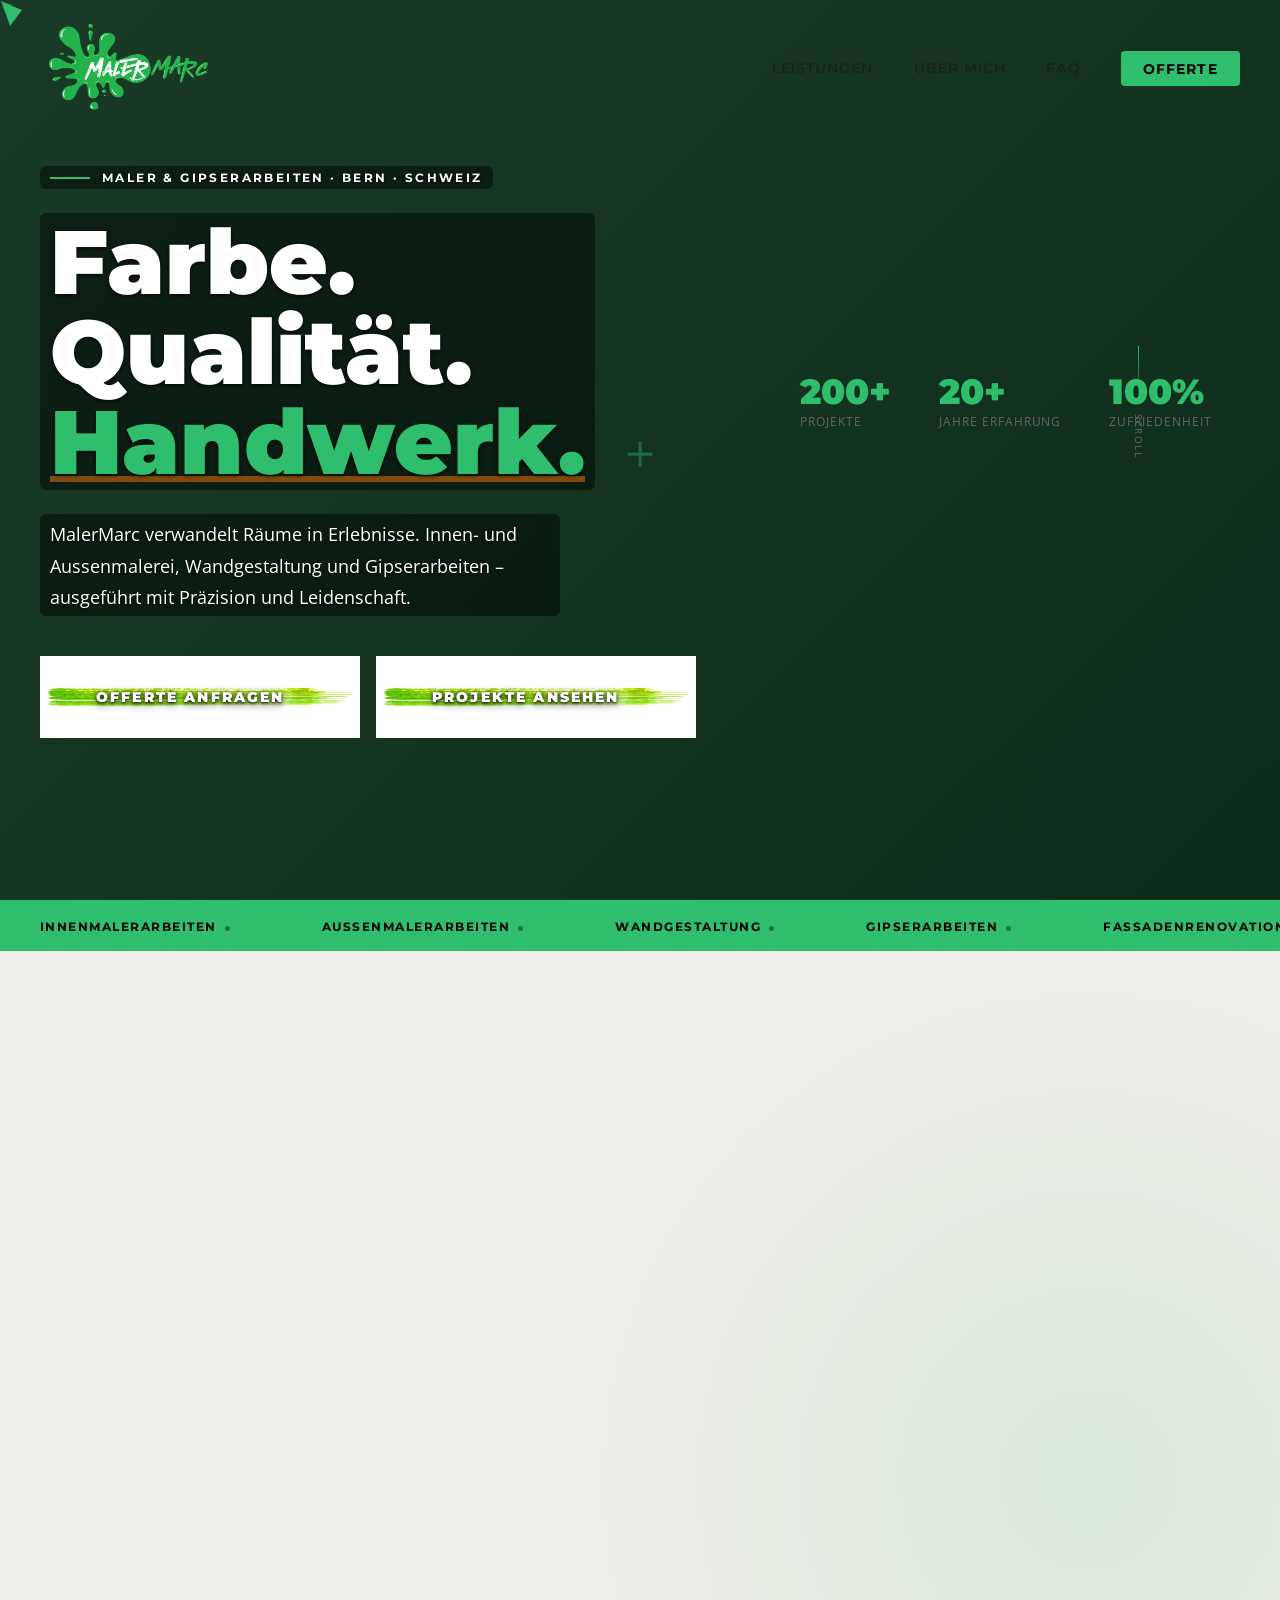
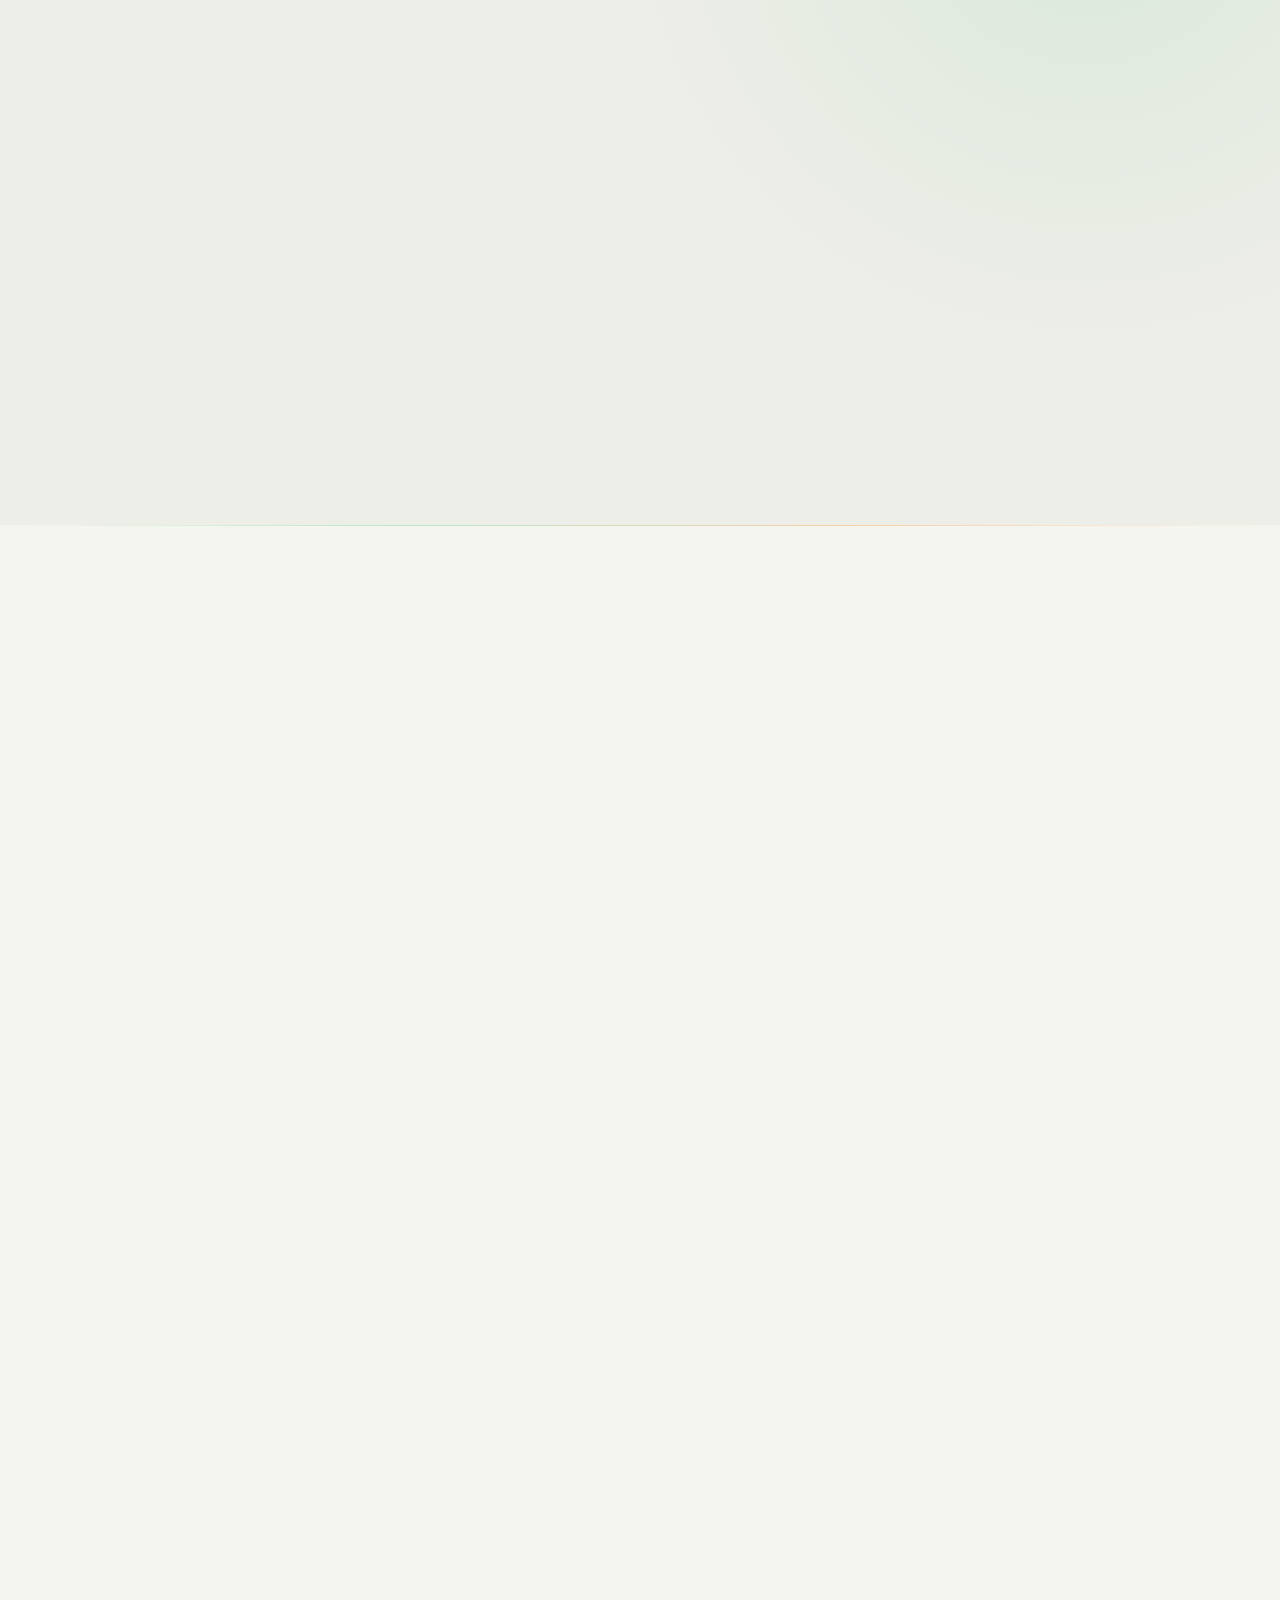
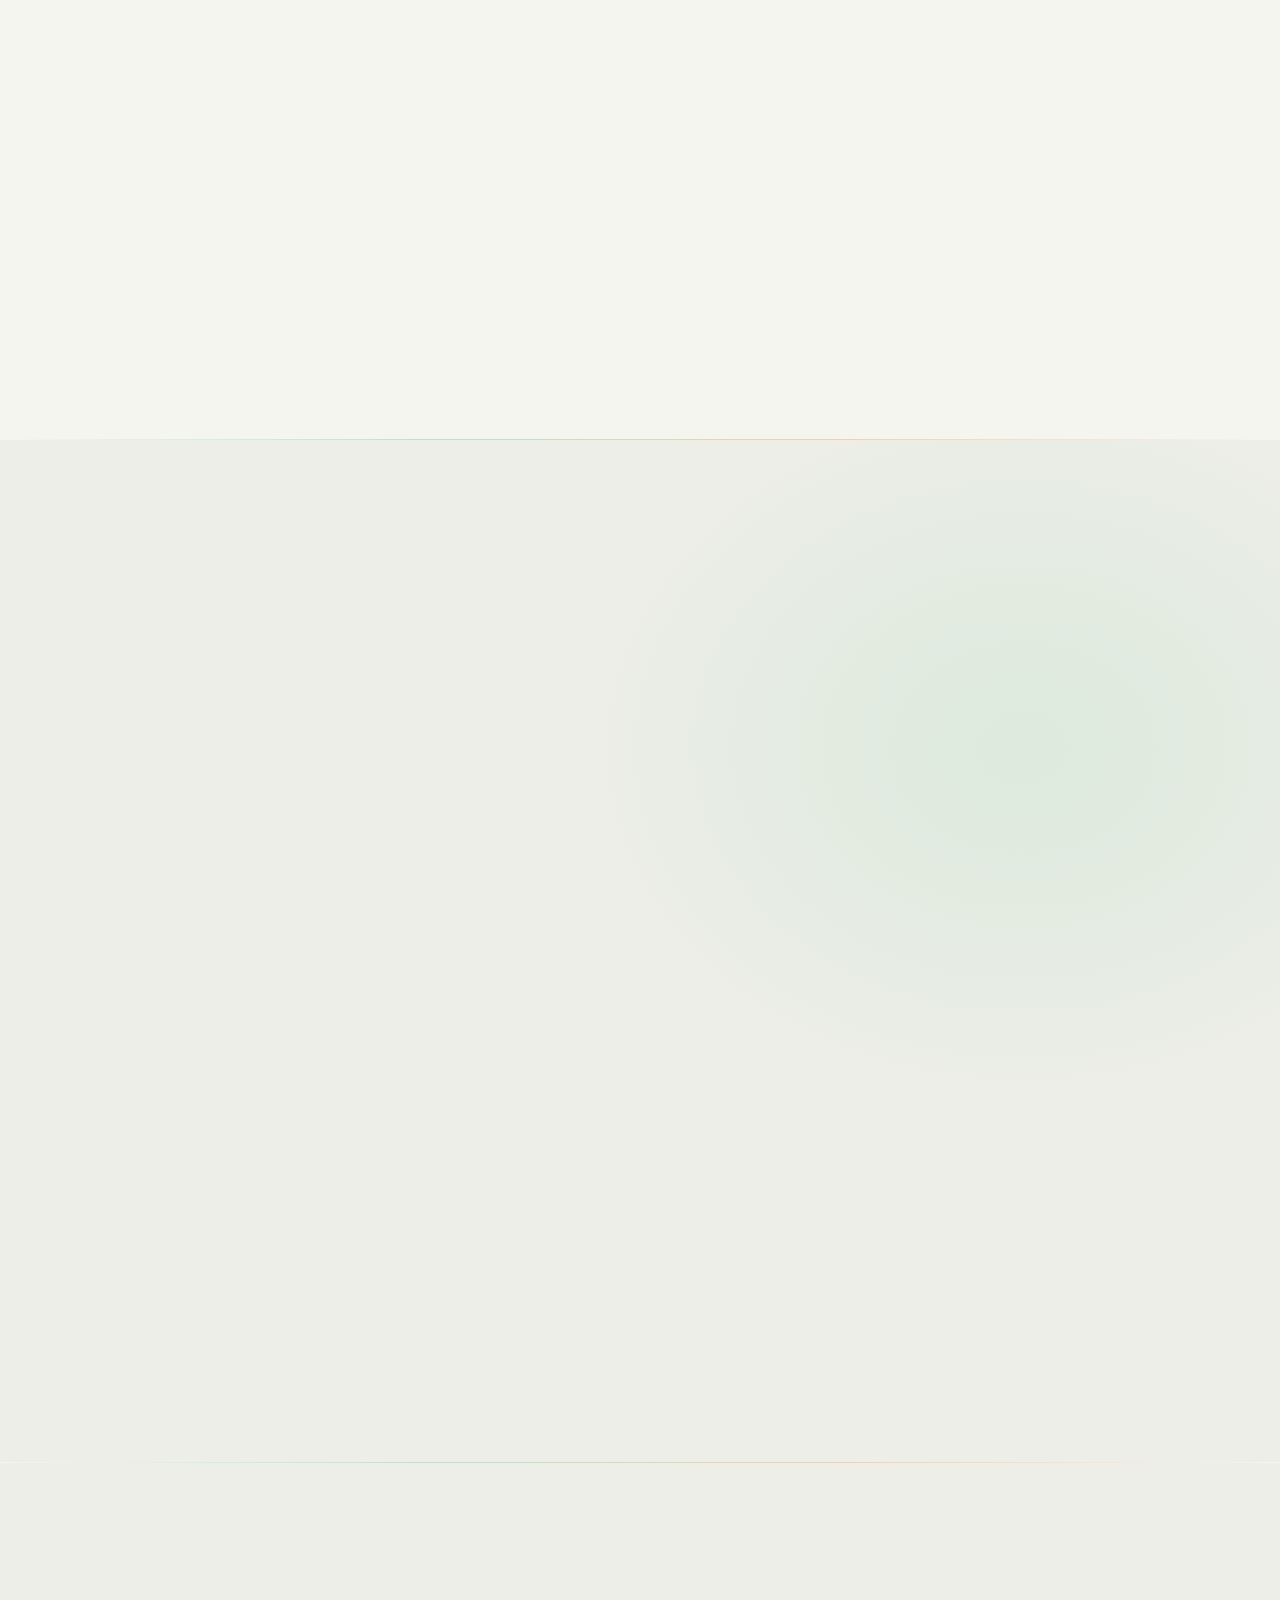
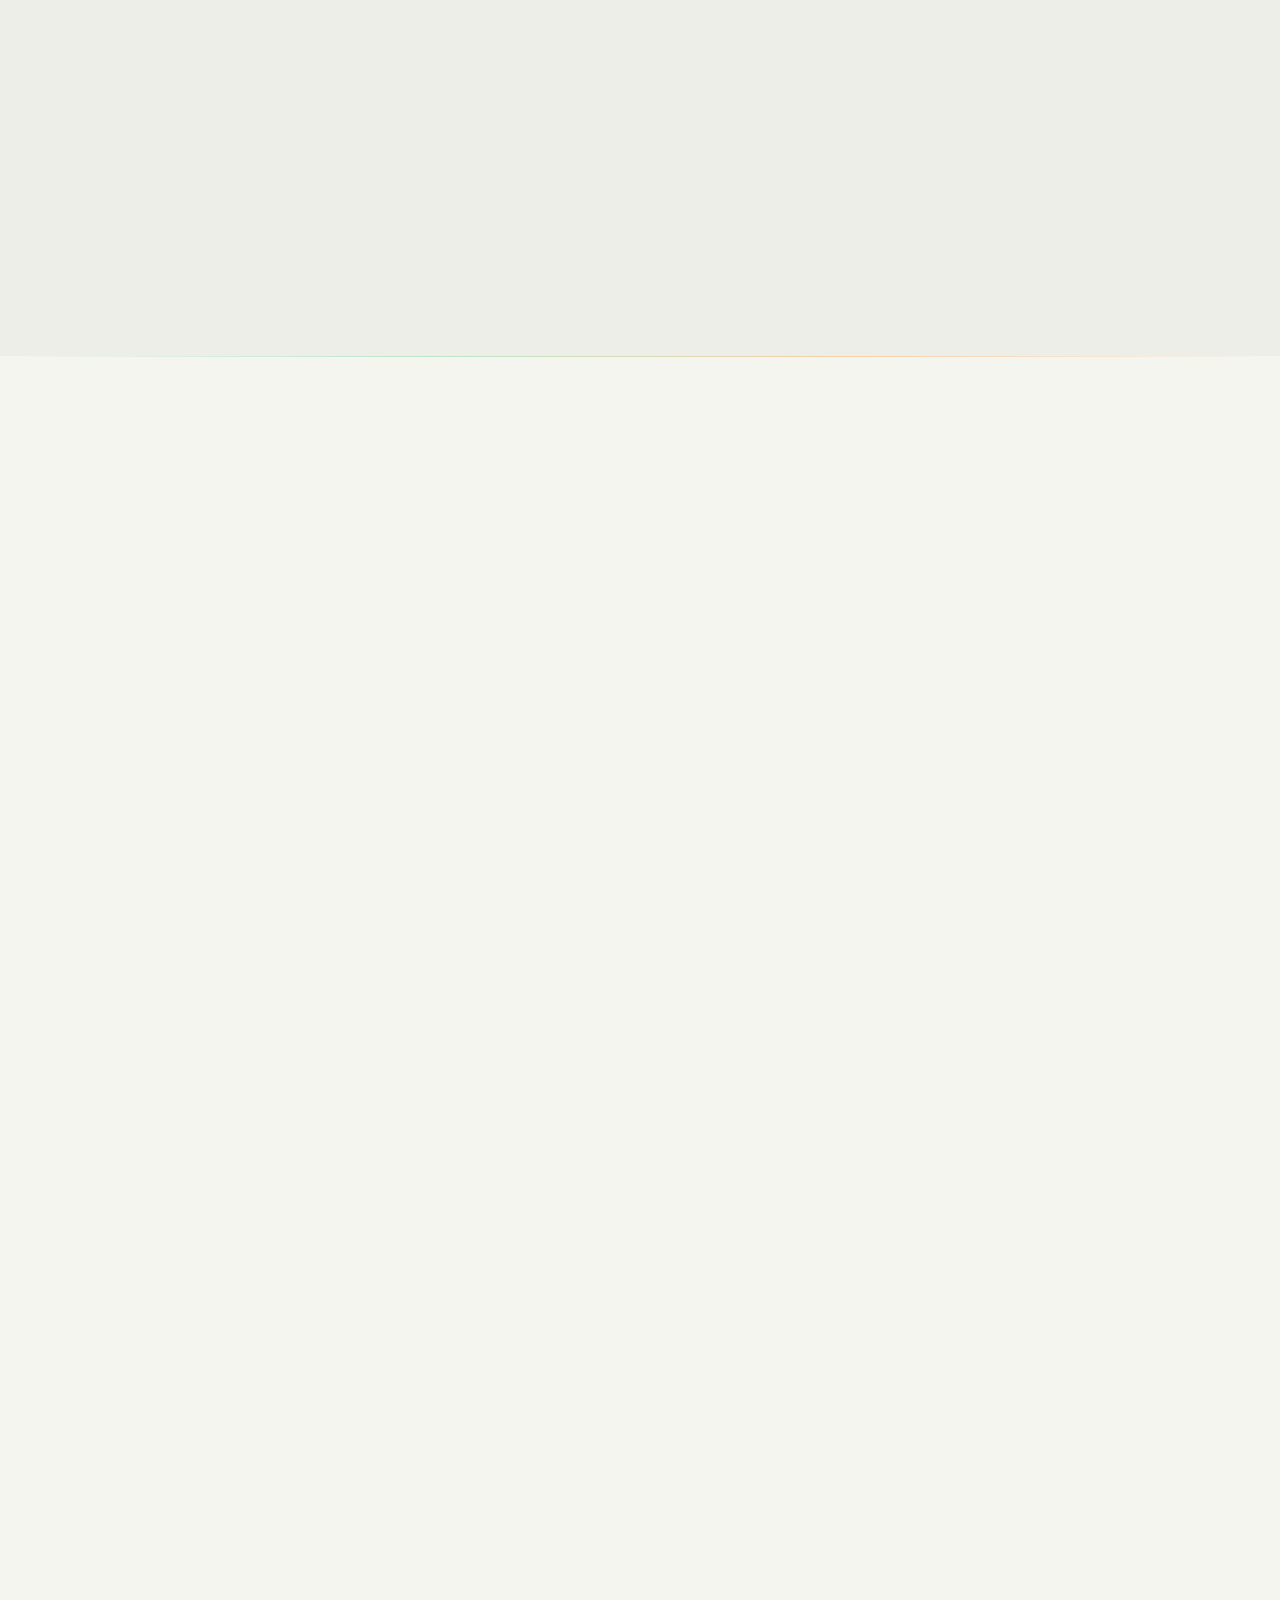
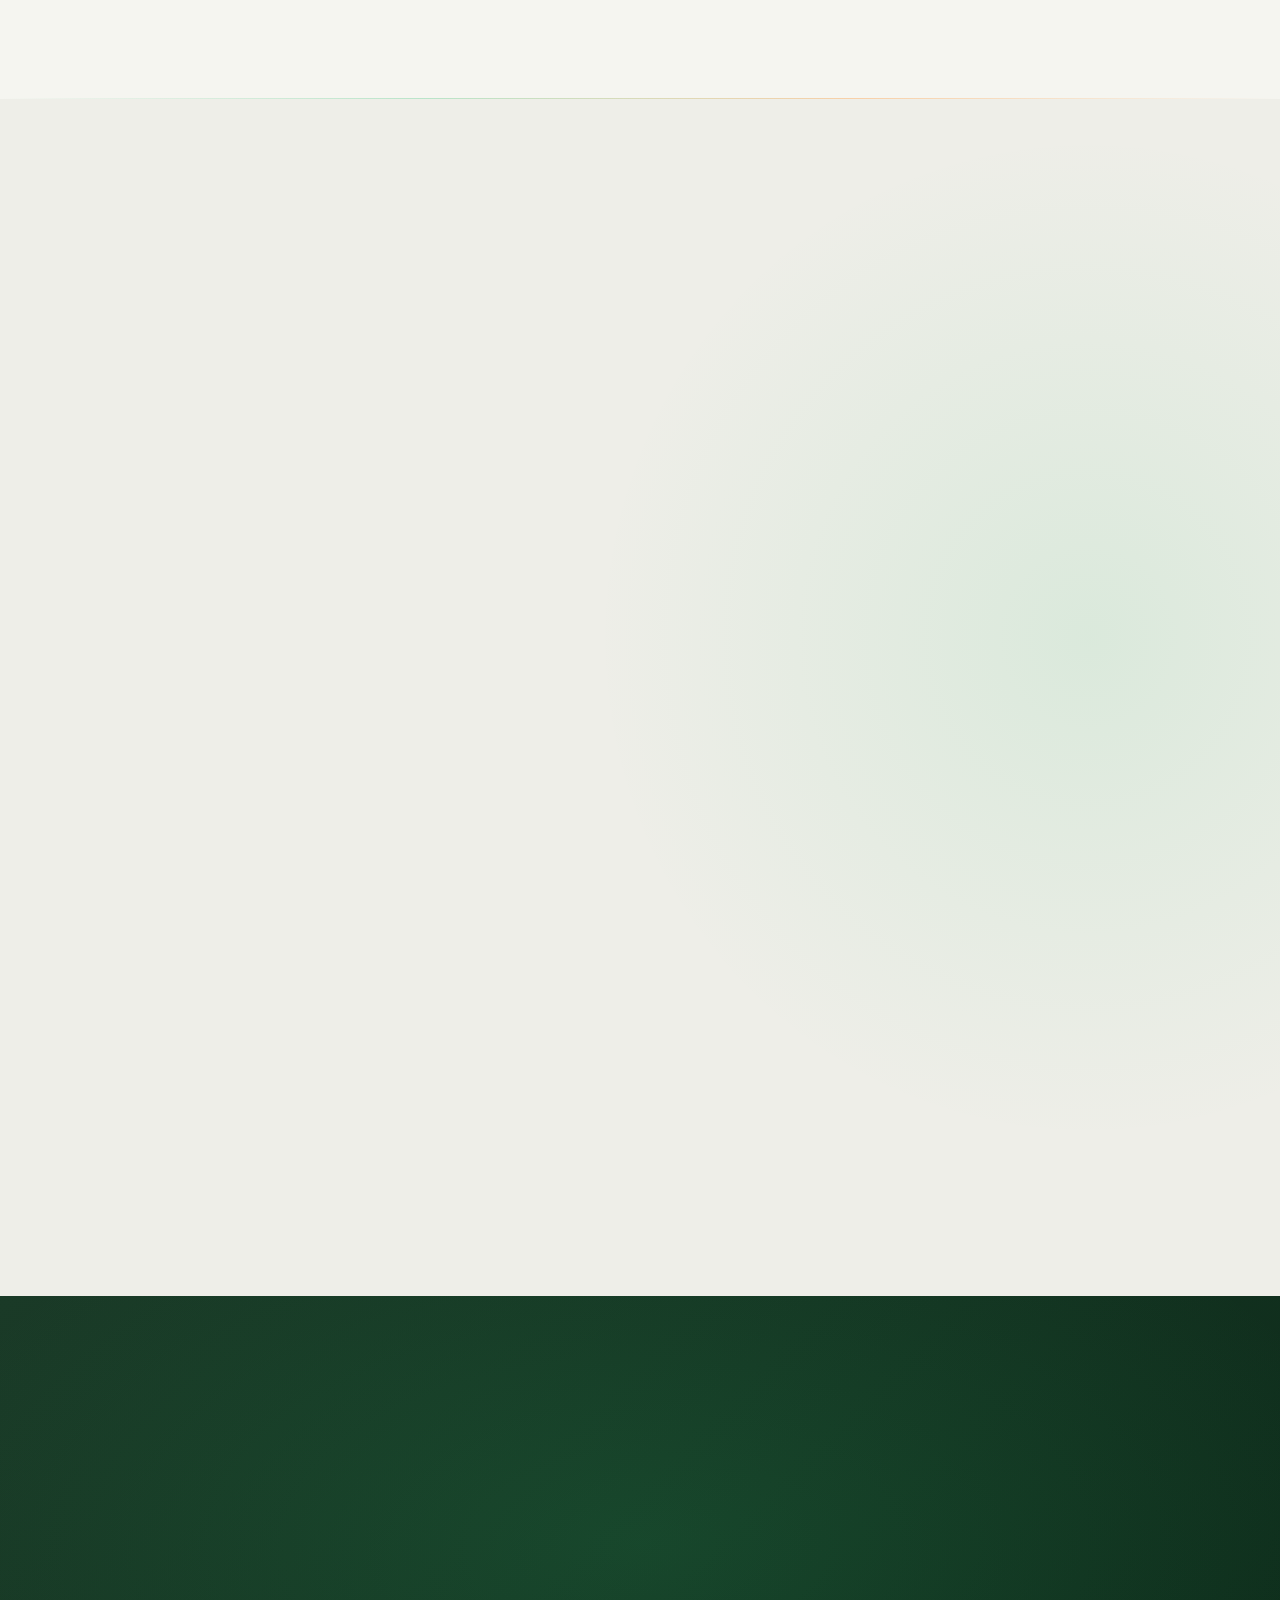
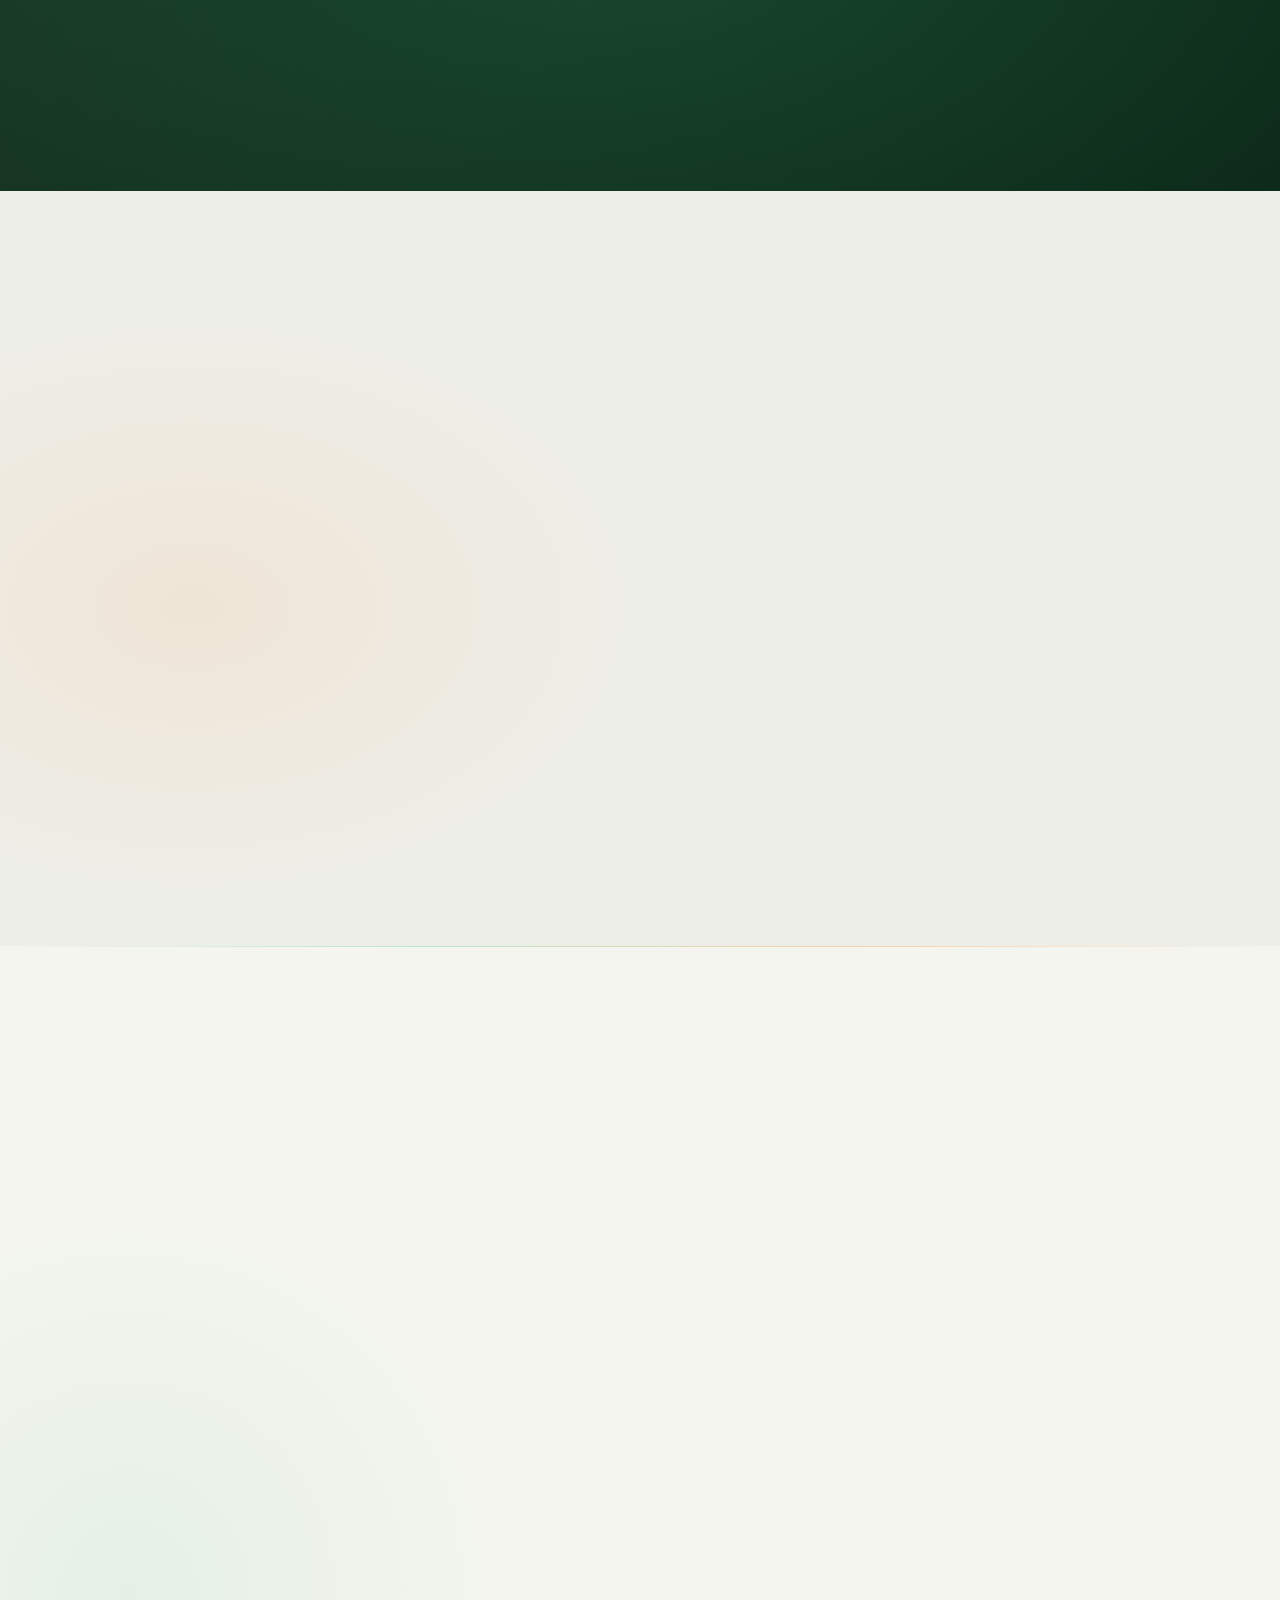
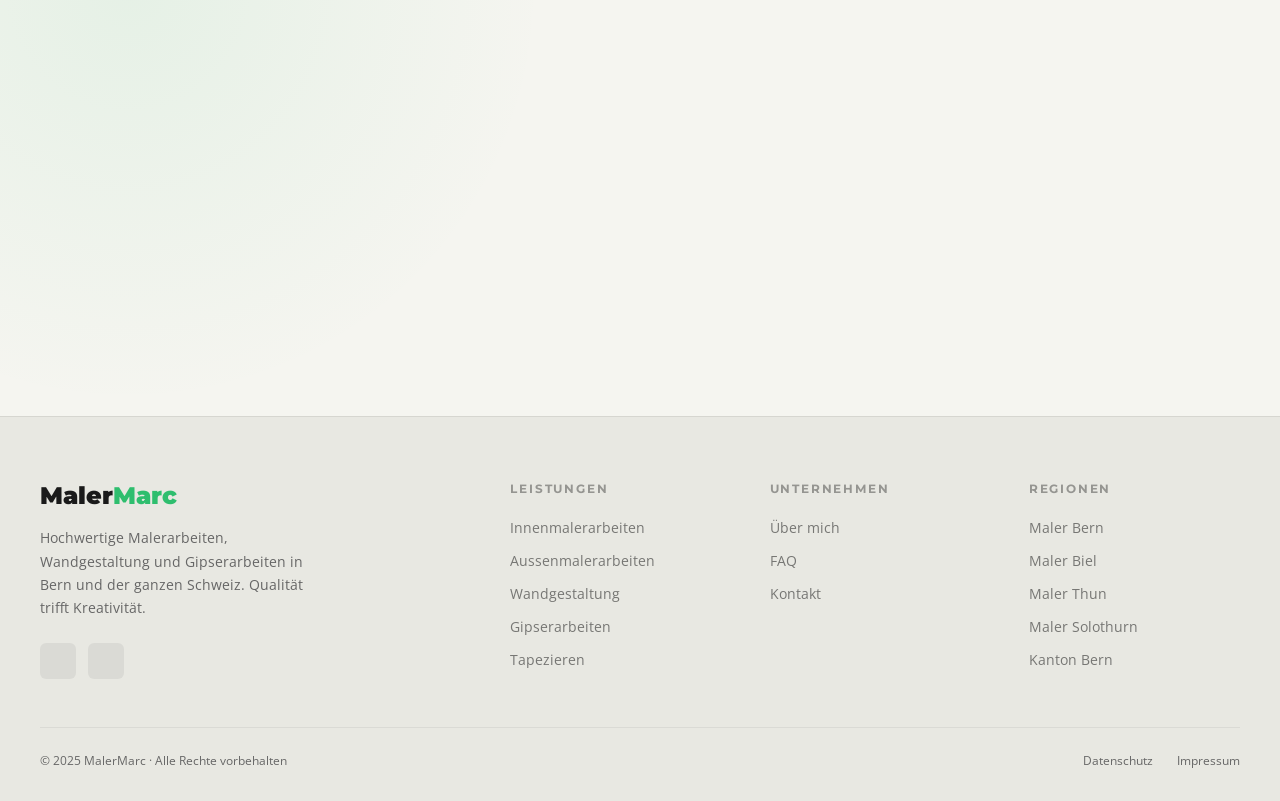
==== commit 719d5696: "fix: Hero Overlay weiss, Text immer lesbar" ====
--- a/index.html
+++ b/index.html
@@ -184,14 +184,17 @@
   .hero-content {
     position: relative; z-index: 2;
     max-width: 720px;
-    text-shadow: 0 2px 24px rgba(0,0,0,0.8), 0 1px 4px rgba(0,0,0,0.9);
   }
   .hero-eyebrow {
     font-family: 'Montserrat', sans-serif; font-weight: 700;
     font-size: 0.75rem; letter-spacing: 0.2em; text-transform: uppercase;
-    color: var(--green); margin-bottom: 1.5rem;
+    color: #ffffff; margin-bottom: 1.5rem;
     display: flex; align-items: center; gap: 0.75rem;
     opacity: 0; animation: fadeUp 0.8s 0.2s forwards;
+    background: rgba(0,0,0,0.45); backdrop-filter: blur(4px);
+    border-radius: 6px; padding: 4px 10px;
+    text-shadow: 0 1px 4px rgba(0,0,0,0.9);
+    display: inline-flex;
   }
   .hero-eyebrow::before {
     content: ''; display: block; width: 40px; height: 2px; background: var(--green);
@@ -202,6 +205,11 @@
     line-height: 1.0;
     margin-bottom: 1.5rem;
     opacity: 0; animation: fadeUp 0.8s 0.4s forwards;
+    color: #ffffff;
+    display: inline-block;
+    background: rgba(0,0,0,0.45); backdrop-filter: blur(4px);
+    border-radius: 6px; padding: 4px 10px;
+    text-shadow: 0 1px 4px rgba(0,0,0,0.9);
   }
   h1 .highlight {
     color: var(--green);
@@ -217,9 +225,13 @@
     opacity: 0.5;
   }
   .hero-sub {
-    font-size: 1.15rem; color: rgba(26,26,26,0.65);
+    font-size: 1.15rem; color: #ffffff;
     line-height: 1.7; margin-bottom: 2.5rem; max-width: 520px;
     opacity: 0; animation: fadeUp 0.8s 0.6s forwards;
+    display: inline-block;
+    background: rgba(0,0,0,0.45); backdrop-filter: blur(4px);
+    border-radius: 6px; padding: 4px 10px;
+    text-shadow: 0 1px 4px rgba(0,0,0,0.9);
   }
   .hero-actions {
     display: flex; gap: 1rem; flex-wrap: wrap;
@@ -791,9 +803,9 @@
     position: absolute; inset: 0; z-index: 1;
     background: linear-gradient(
       180deg,
-      rgba(0,0,0,0.50) 0%,
-      rgba(0,0,0,0.35) 40%,
-      rgba(0,0,0,0.65) 100%
+      rgba(255,255,255,0.15) 0%,
+      rgba(255,255,255,0.05) 40%,
+      rgba(255,255,255,0.25) 100%
     );
     pointer-events: none;
   }
@@ -1045,7 +1057,7 @@
     <video class="cms-video" autoplay muted loop playsinline style="display:none; position:absolute; inset:0; width:100%; height:100%; object-fit:cover;"></video>
   </div>
   <!-- Overlay über dem Bild/Video -->
-  <div id="hero-overlay" style="position:absolute; inset:0; z-index:1; background:linear-gradient(180deg,rgba(0,0,0,0.50) 0%,rgba(0,0,0,0.30) 40%,rgba(0,0,0,0.65) 100%); pointer-events:none; transition:background 0.5s;"></div>
+  <div id="hero-overlay" class="hero-overlay" style="pointer-events:none;"></div>
 
   <div class="hero-content">
     <div class="hero-eyebrow">Maler & Gipserarbeiten · Bern · Schweiz</div>
@@ -2199,10 +2211,8 @@
     if (!hero) return;
     if (brightness > 128) {
       hero.classList.add('hero-light-bg'); hero.classList.remove('hero-dark-bg');
-      if (overlay) overlay.style.background = 'linear-gradient(180deg,rgba(255,255,255,0.15) 0%,rgba(255,255,255,0.05) 40%,rgba(0,0,0,0.30) 100%)';
     } else {
       hero.classList.add('hero-dark-bg'); hero.classList.remove('hero-light-bg');
-      if (overlay) overlay.style.background = 'linear-gradient(180deg,rgba(0,0,0,0.55) 0%,rgba(0,0,0,0.30) 40%,rgba(0,0,0,0.70) 100%)';
     }
   } catch(e) { /* CORS – ignore */ }
 }
@@ -2225,11 +2235,6 @@
     body.cms-edit-mode [data-editable].cms-selected {
       outline: 2px solid #FF7A00 !important;
     }
-    #hero.hero-dark-bg h1,
-    #hero.hero-dark-bg .hero-eyebrow,
-    #hero.hero-dark-bg .hero-sub { color: #ffffff !important; transition: color 0.5s; }
-    #hero.hero-light-bg h1 { color: #1a1a1a !important; transition: color 0.5s; }
-    #hero.hero-light-bg .hero-sub { color: rgba(26,26,26,0.75) !important; transition: color 0.5s; }
     #cms-hover-label {
       position:fixed; z-index:100000; pointer-events:none;
       background:#2EBE6E; color:#000; font-family:'Montserrat',sans-serif;
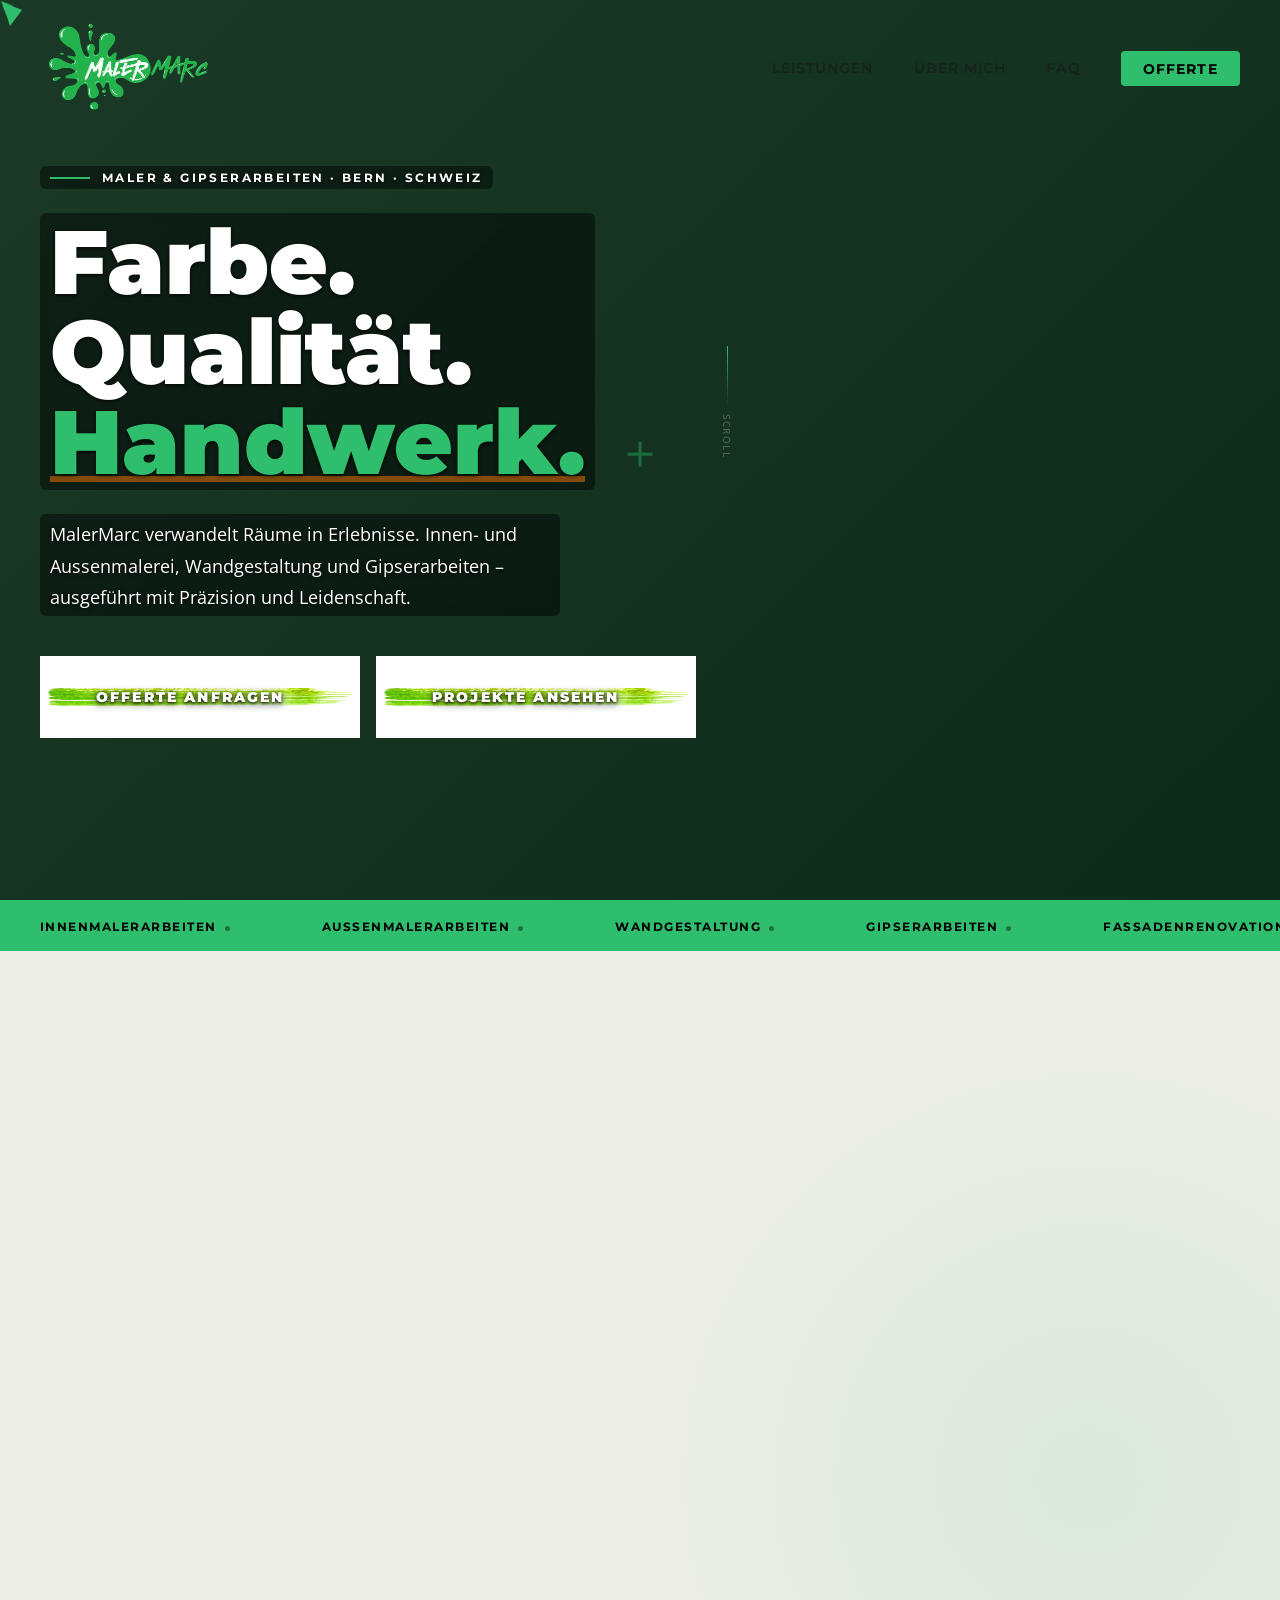
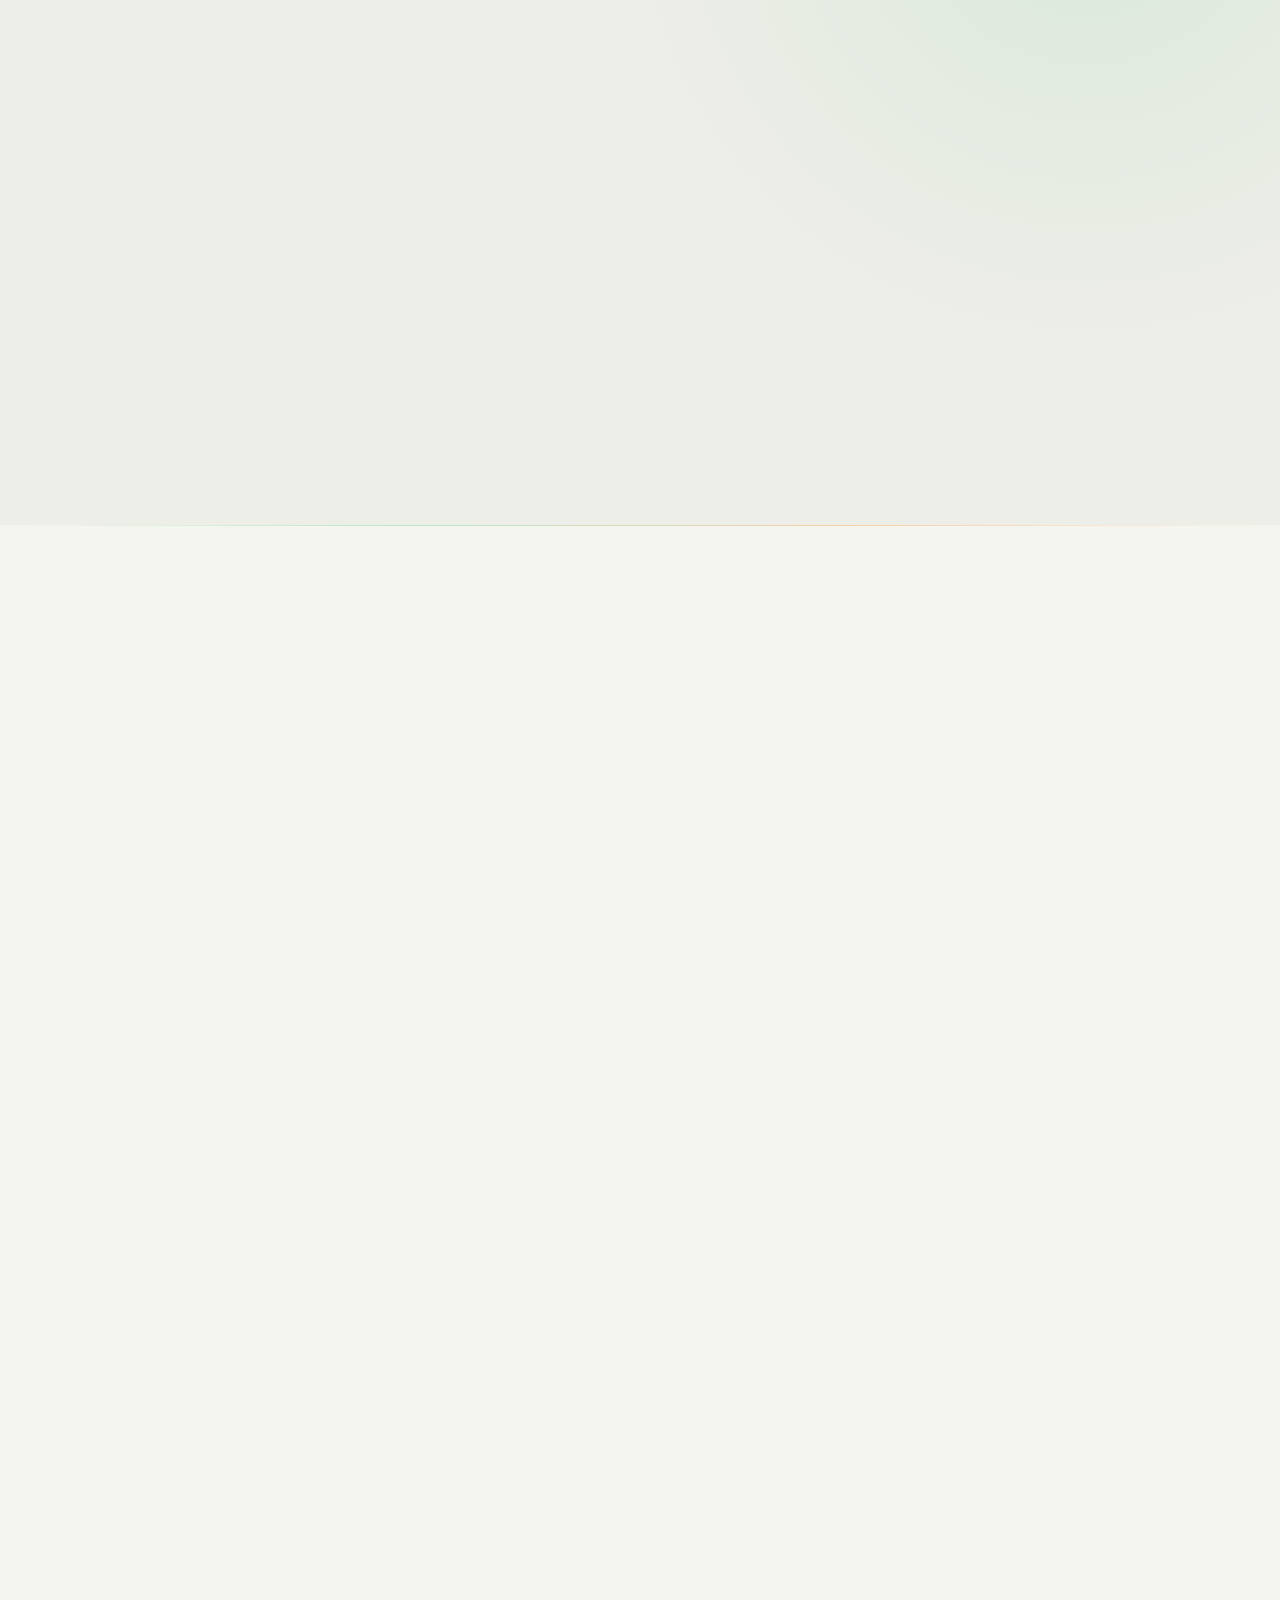
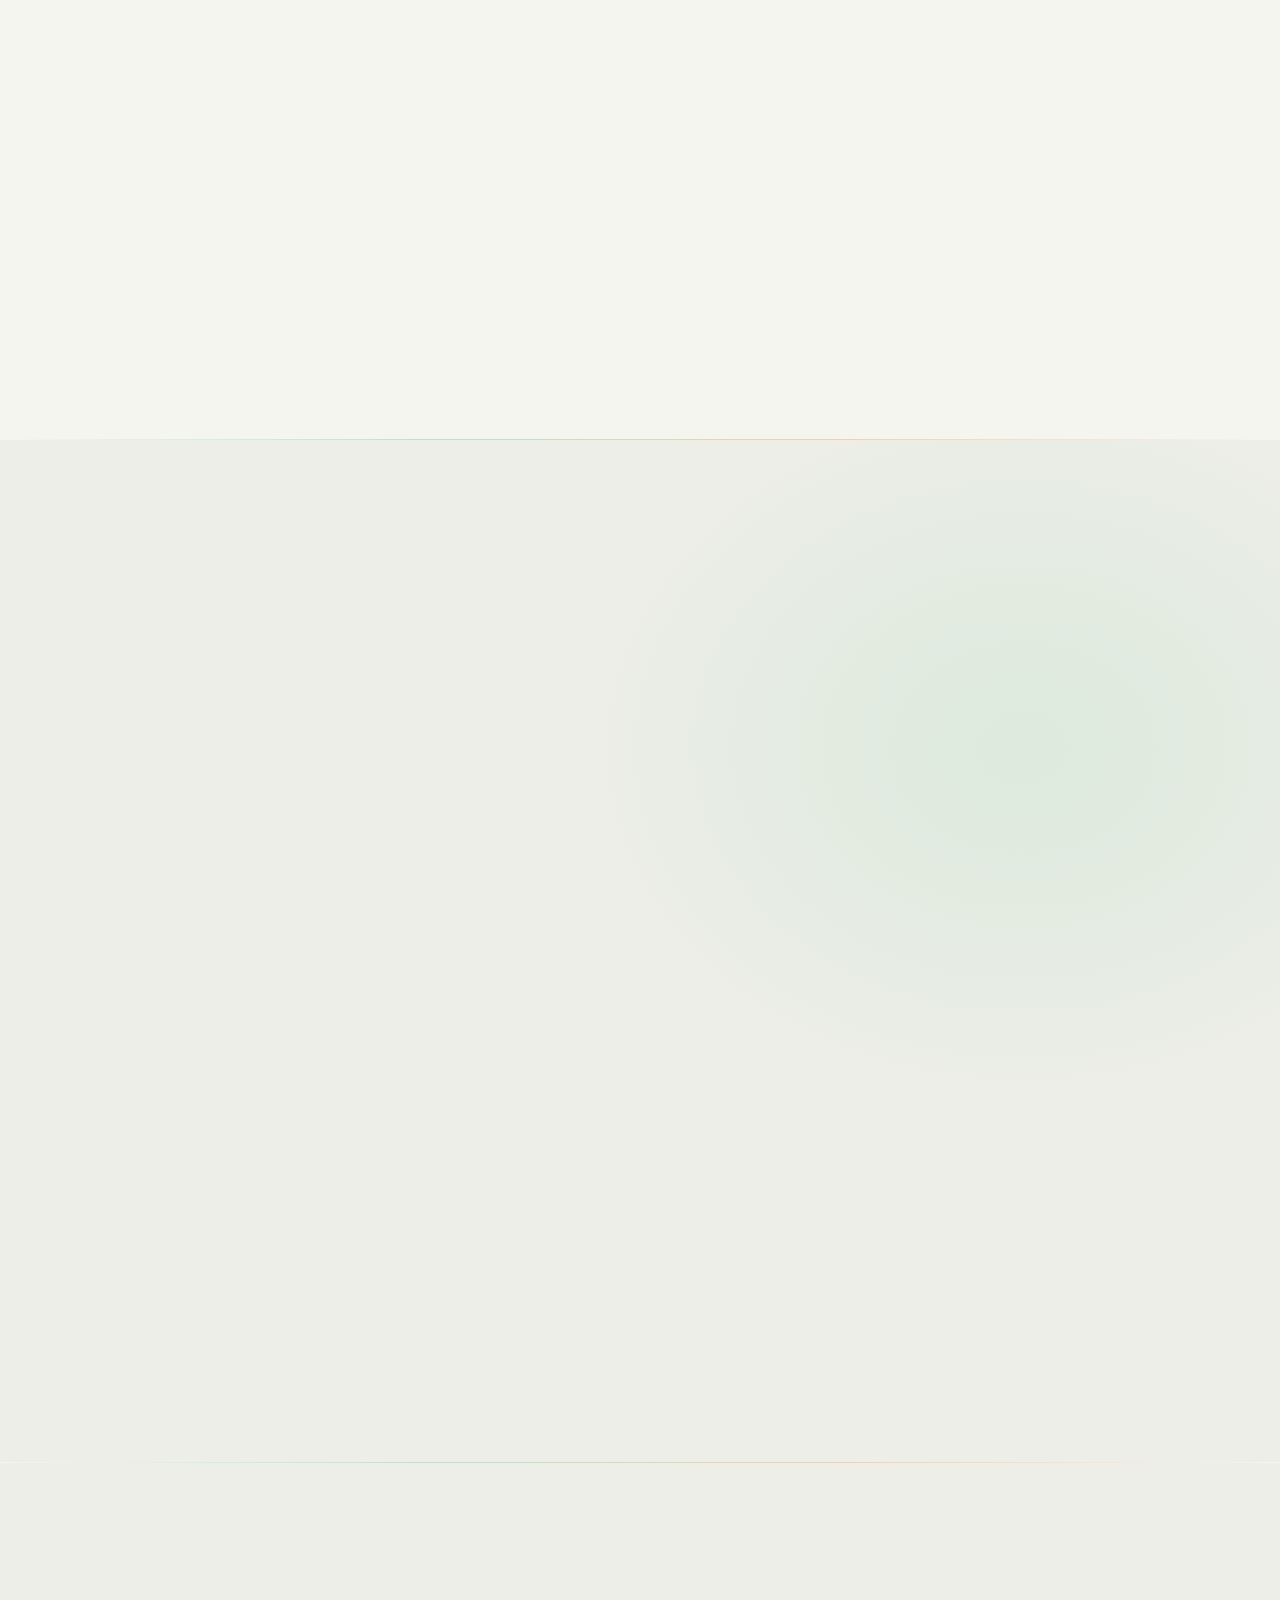
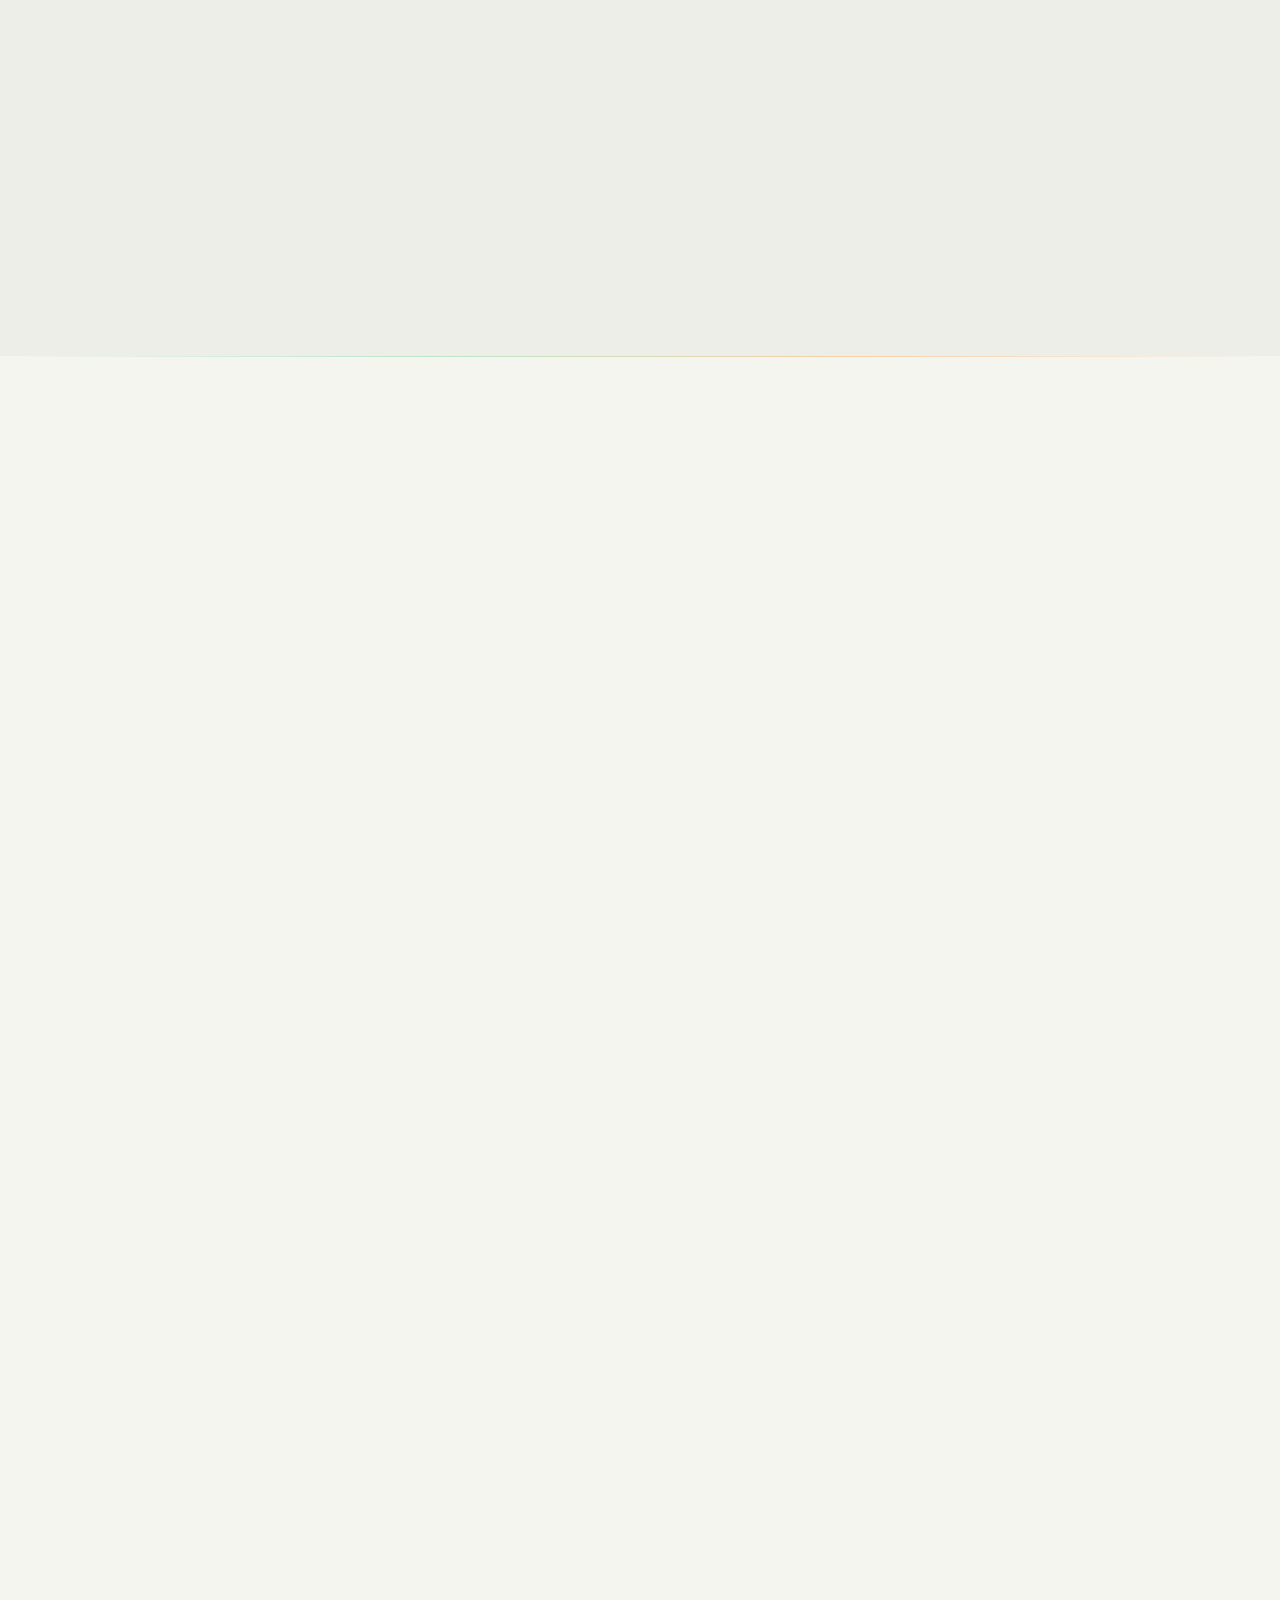
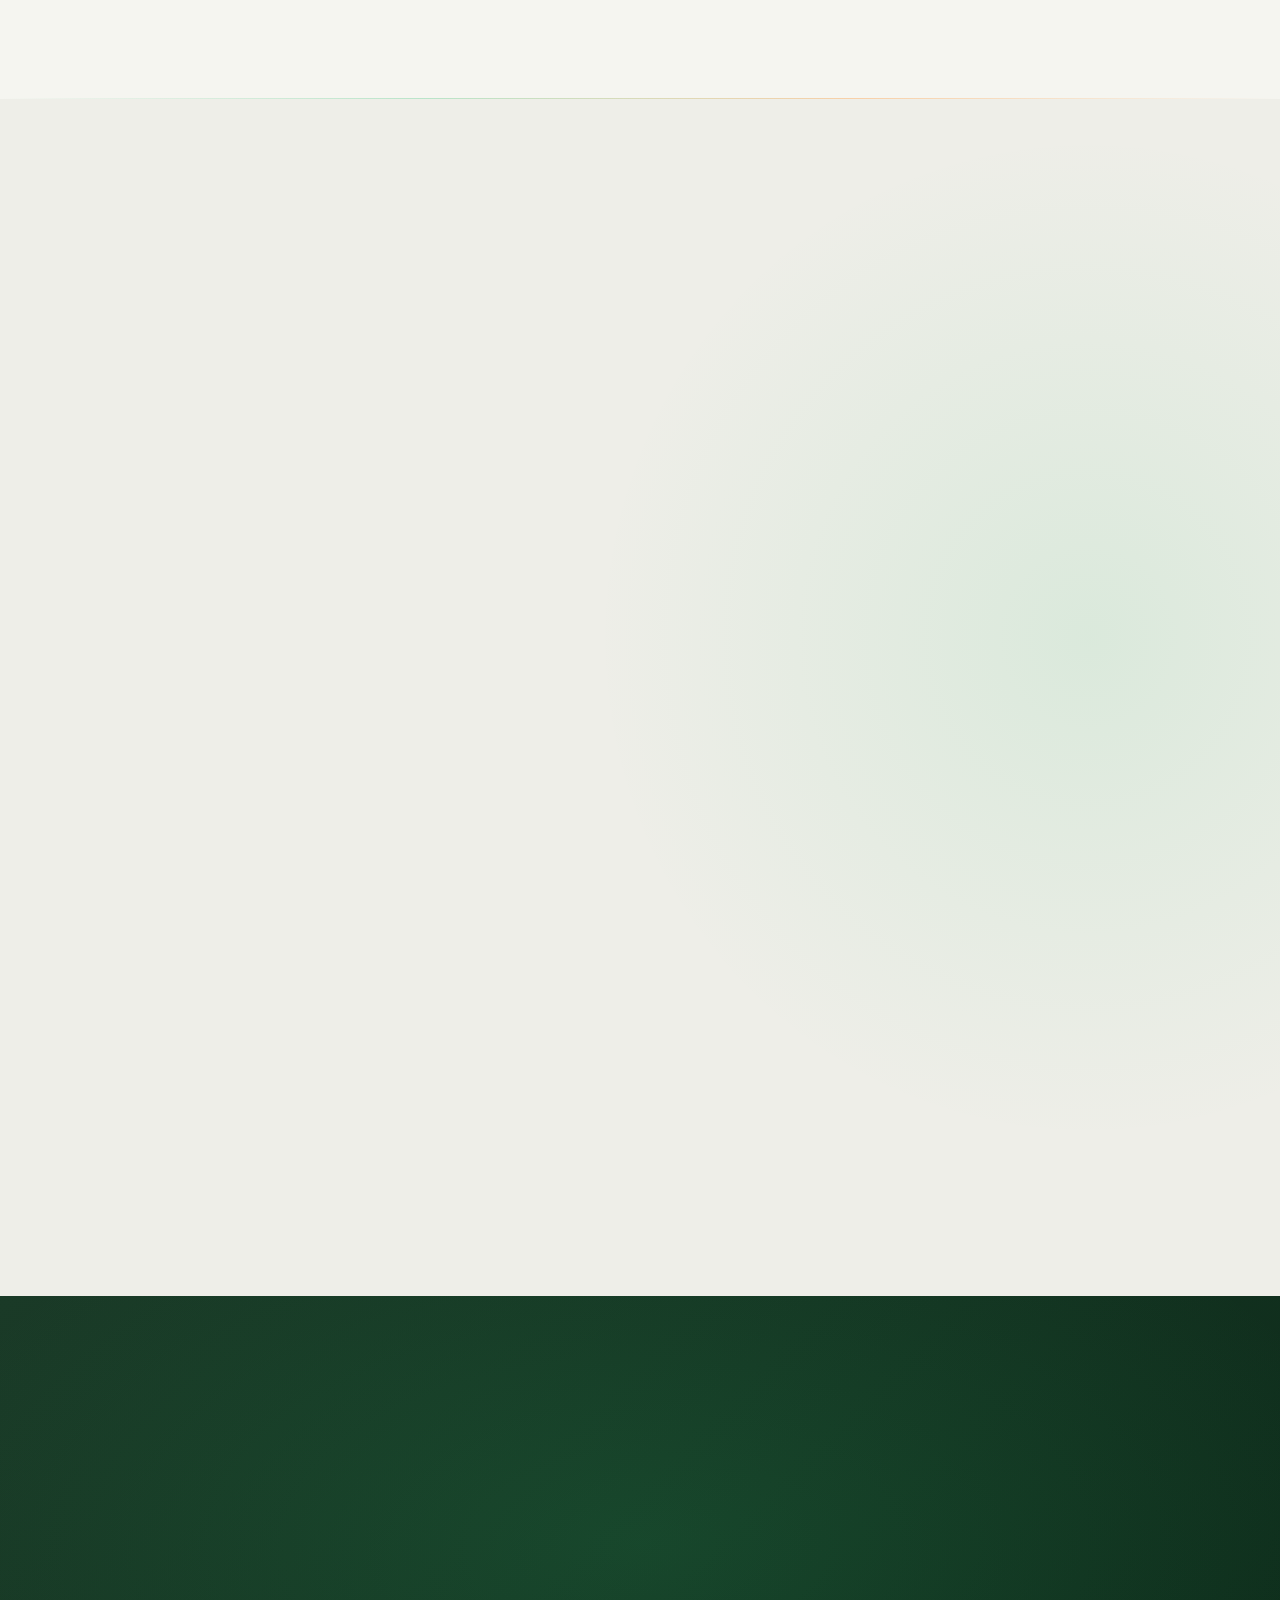
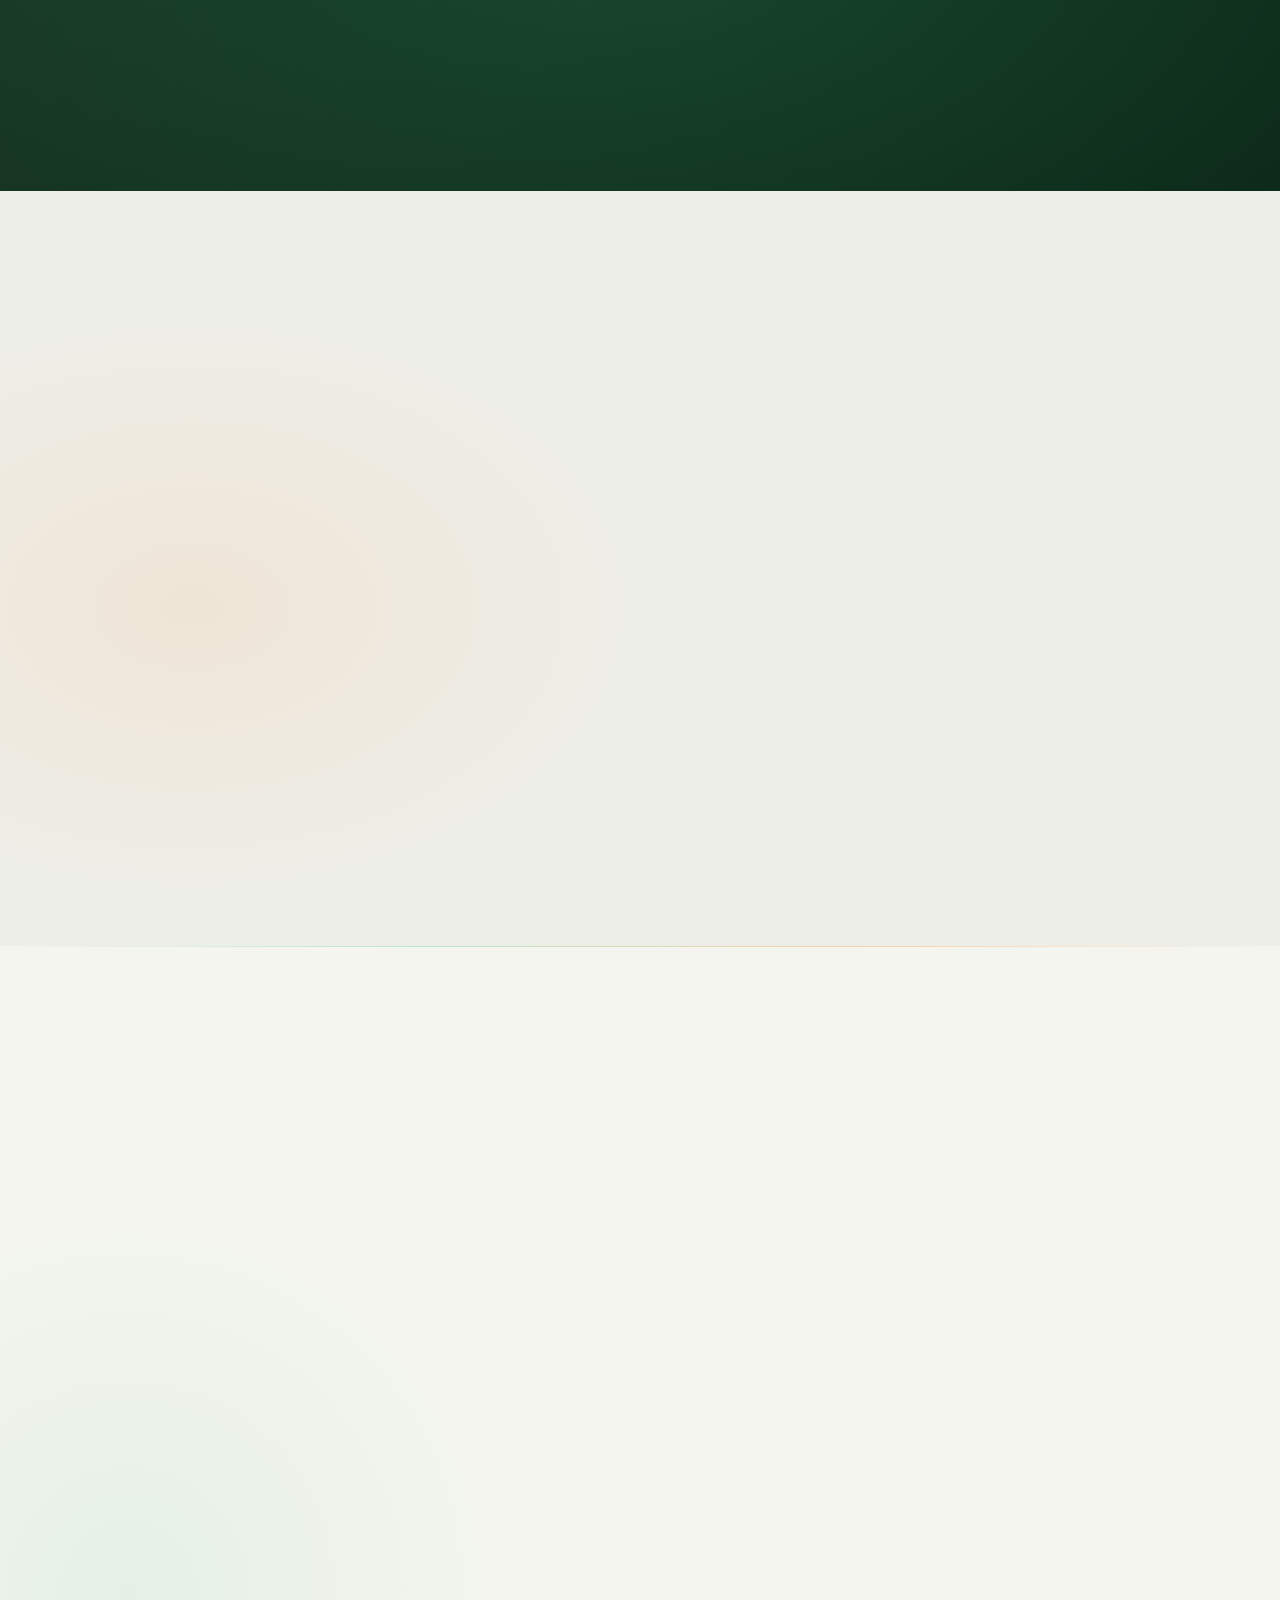
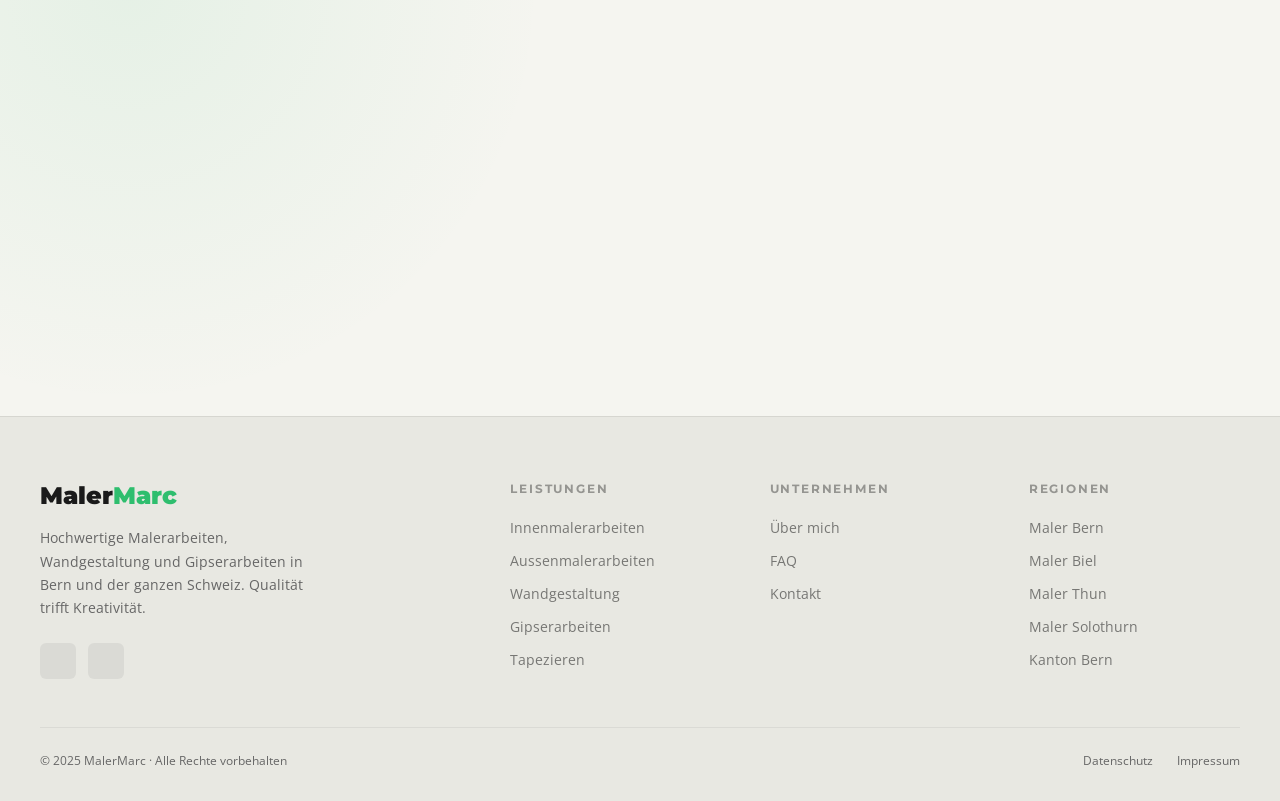
==== commit 4fdbf10c: "fix: Statistiken von Hero nach Über mich verschoben" ====
--- a/index.html
+++ b/index.html
@@ -296,12 +296,11 @@
     opacity: 0.6;
   }
 
-  /* Hero stats */
+  /* Stats (Über mich) */
   .hero-stats {
-    position: absolute; bottom: 3rem; left: 2.5rem;
     display: flex; gap: 3rem;
-    opacity: 0; animation: fadeUp 0.8s 1s forwards;
-    z-index: 2;
+    margin-top: 2.5rem;
+    flex-wrap: wrap;
   }
   .stat-item { }
   .stat-num {
@@ -702,7 +701,6 @@
     .contact-grid { grid-template-columns: 1fr; gap: 3rem; }
     .footer-inner { grid-template-columns: 1fr 1fr; gap: 2rem; }
     .hero-visual { display: none; }
-    .hero-stats { position: static; margin-top: 3rem; }
     #hero { padding-bottom: 3rem; flex-direction: column; justify-content: center; padding-top: 8rem; }
     .form-row { grid-template-columns: 1fr; }
   }
@@ -1075,20 +1073,6 @@
     </div>
   </div>
 
-  <div class="hero-stats">
-    <div class="stat-item">
-      <div class="stat-num" data-cms="stat_projekte">200+</div>
-      <div class="stat-label">Projekte</div>
-    </div>
-    <div class="stat-item">
-      <div class="stat-num" data-cms="stat_jahre">20+</div>
-      <div class="stat-label">Jahre Erfahrung</div>
-    </div>
-    <div class="stat-item">
-      <div class="stat-num">100%</div>
-      <div class="stat-label">Zufriedenheit</div>
-    </div>
-  </div>
 
   <div class="scroll-hint">
     <div class="scroll-line"></div>
@@ -1377,6 +1361,21 @@
           <div class="value-name">Persönlicher Service</div>
           <div class="value-desc">Direkte Kommunikation ohne Umwege</div>
         </div>
+      </div>
+    </div>
+
+    <div class="hero-stats reveal reveal-delay-4">
+      <div class="stat-item">
+        <div class="stat-num" data-cms="stat_projekte">200+</div>
+        <div class="stat-label">Projekte</div>
+      </div>
+      <div class="stat-item">
+        <div class="stat-num" data-cms="stat_jahre">20+</div>
+        <div class="stat-label">Jahre Erfahrung</div>
+      </div>
+      <div class="stat-item">
+        <div class="stat-num">100%</div>
+        <div class="stat-label">Zufriedenheit</div>
       </div>
     </div>
   </div>
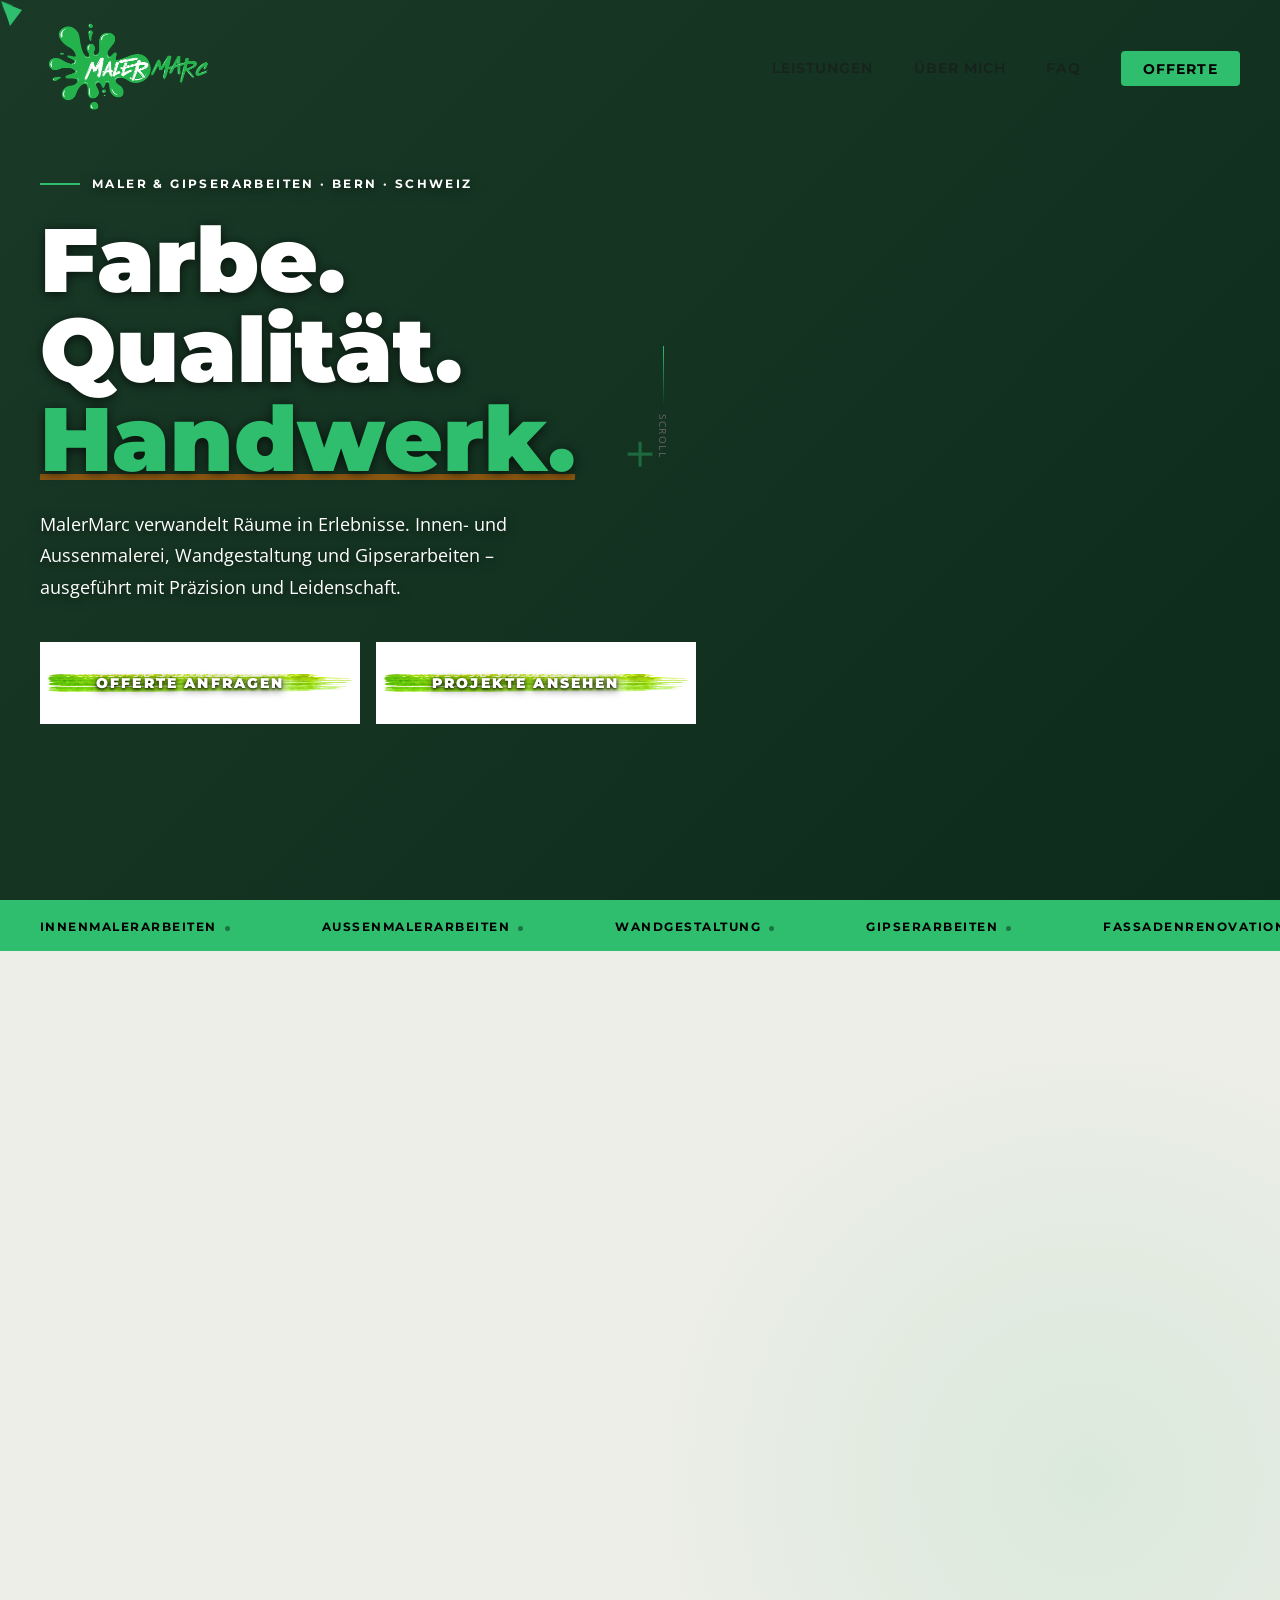
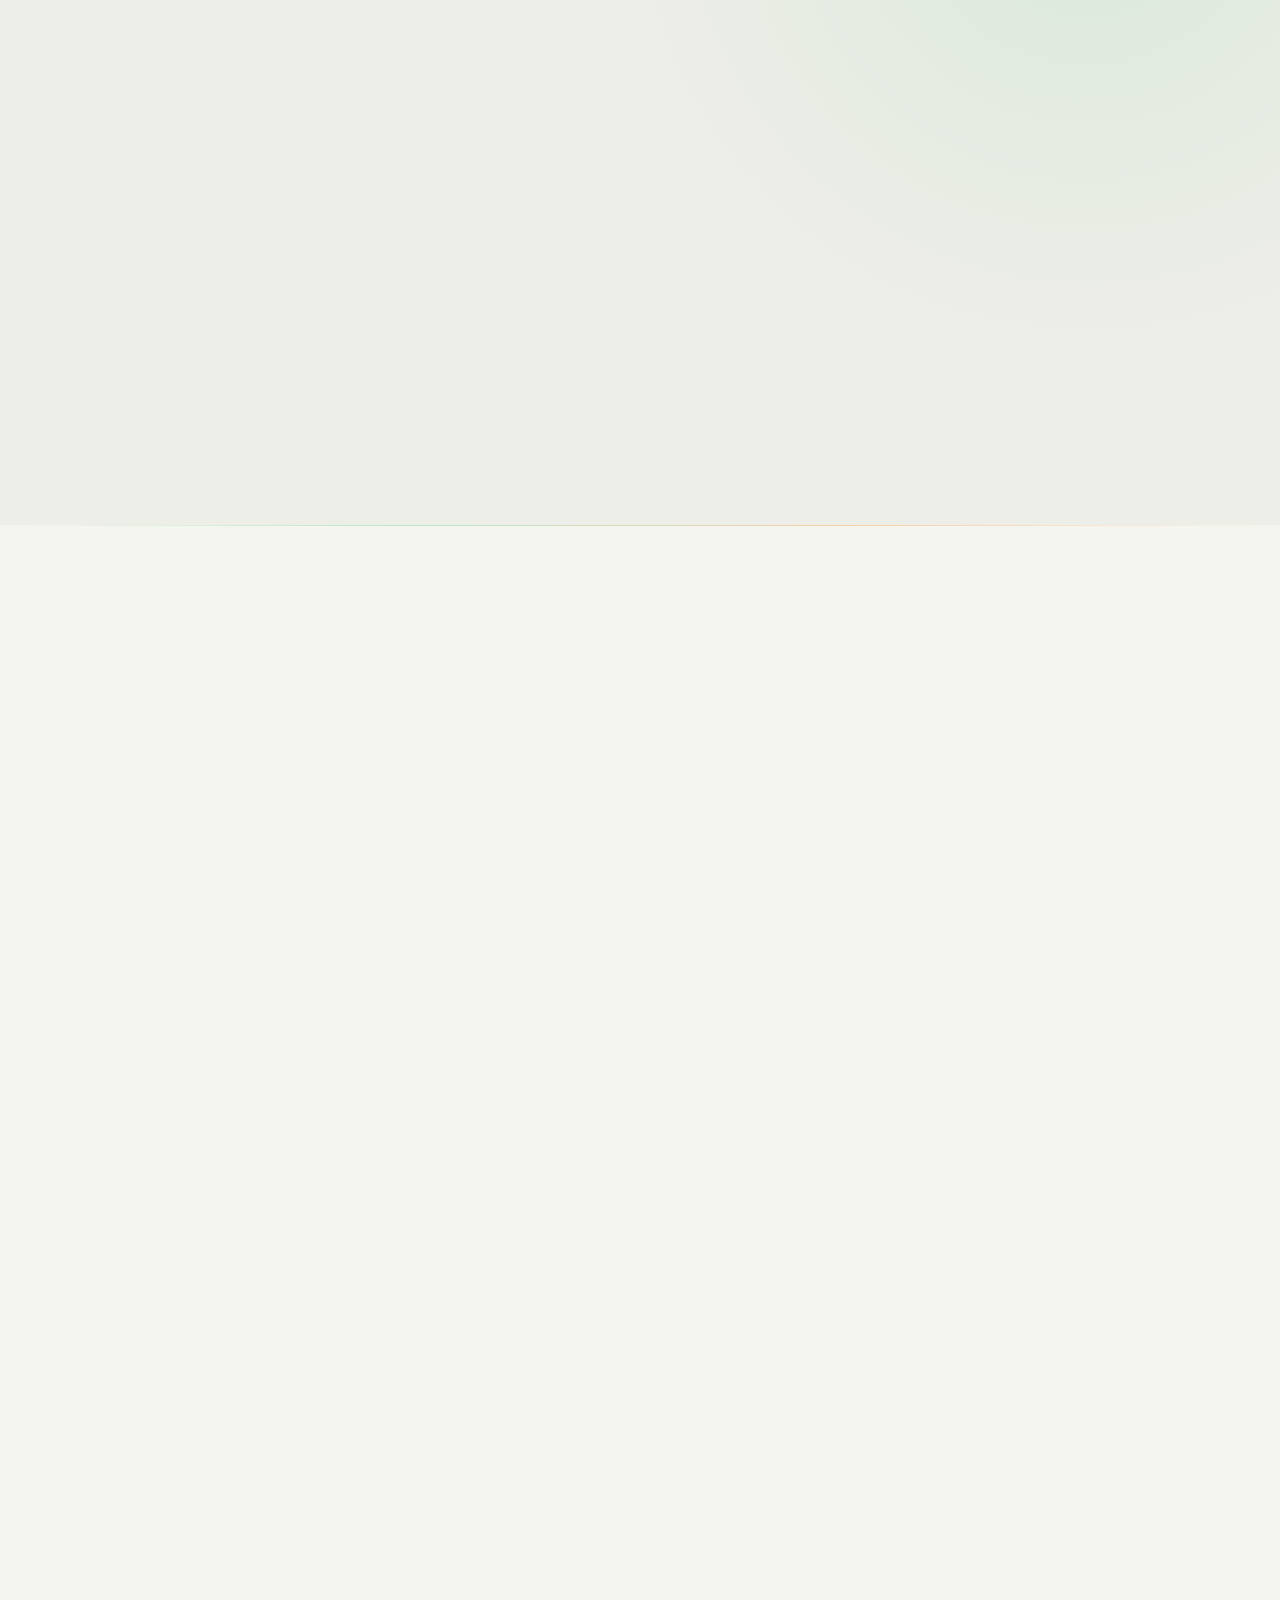
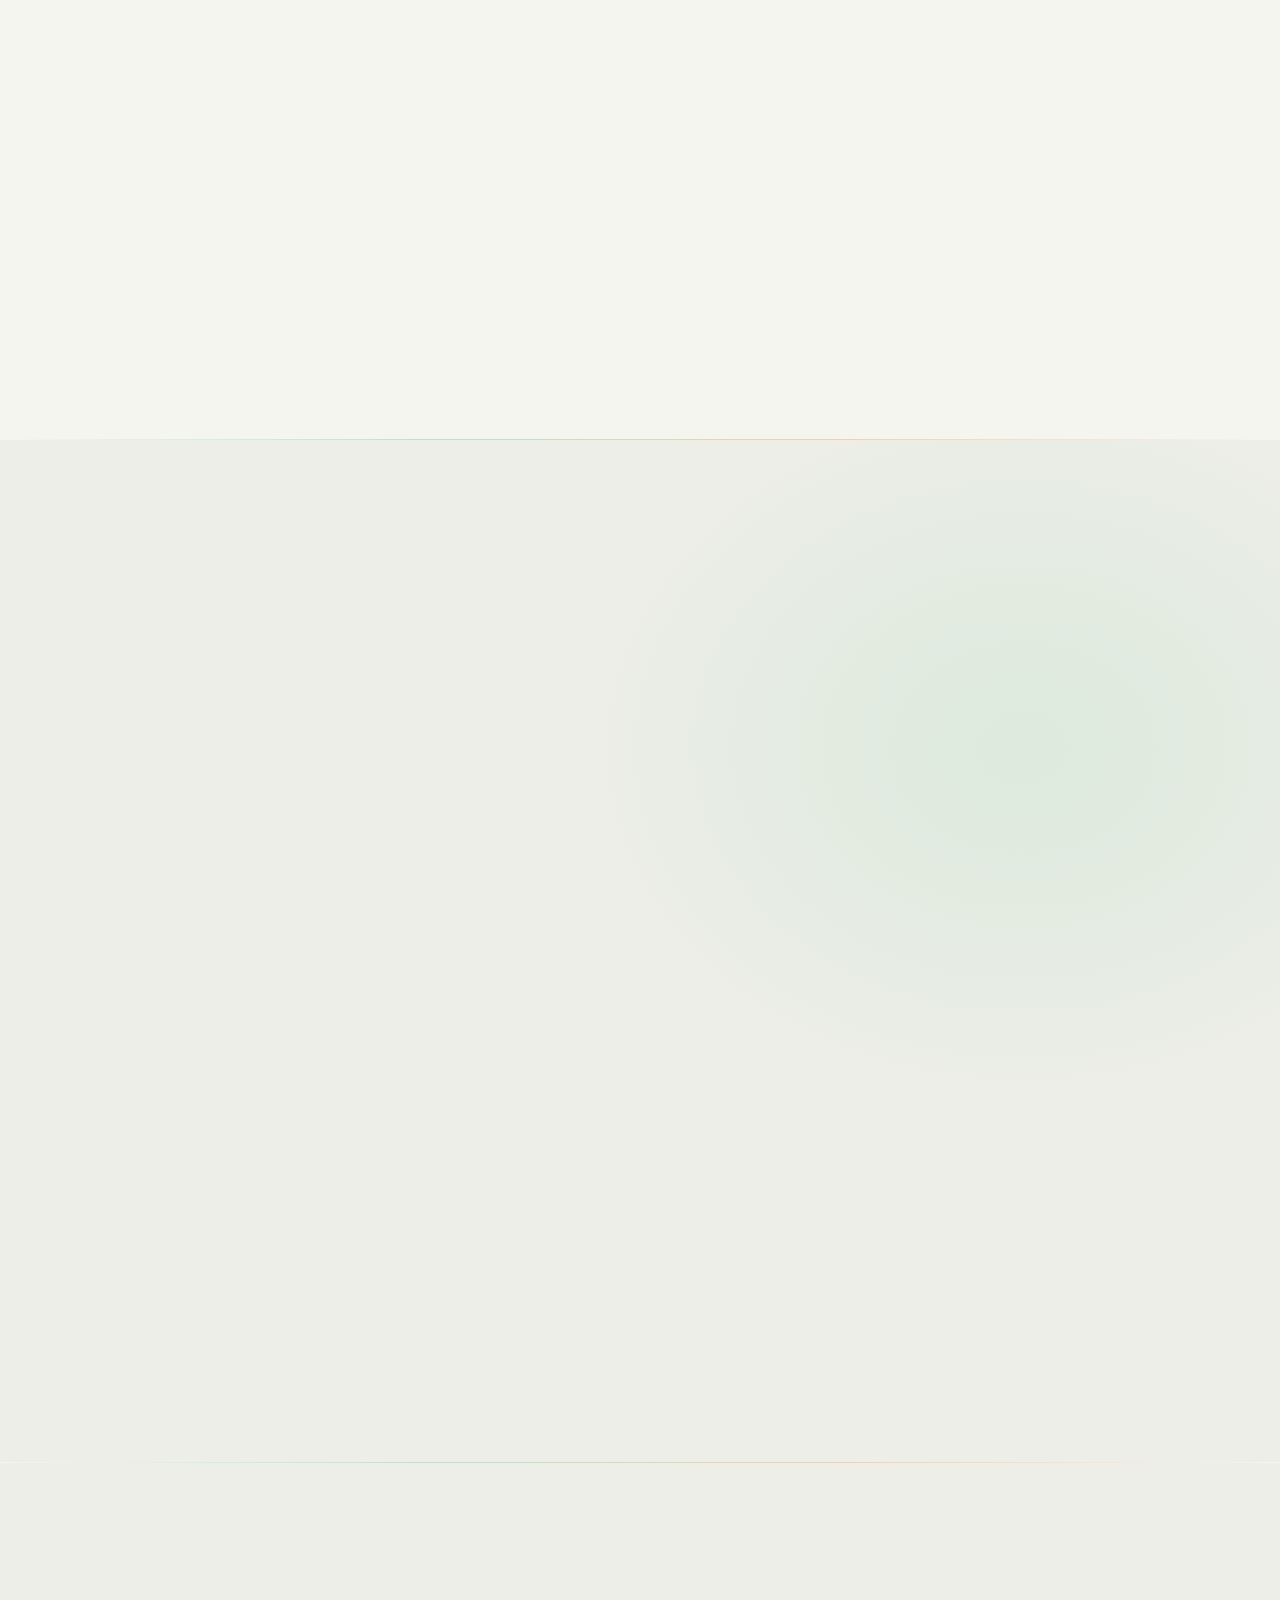
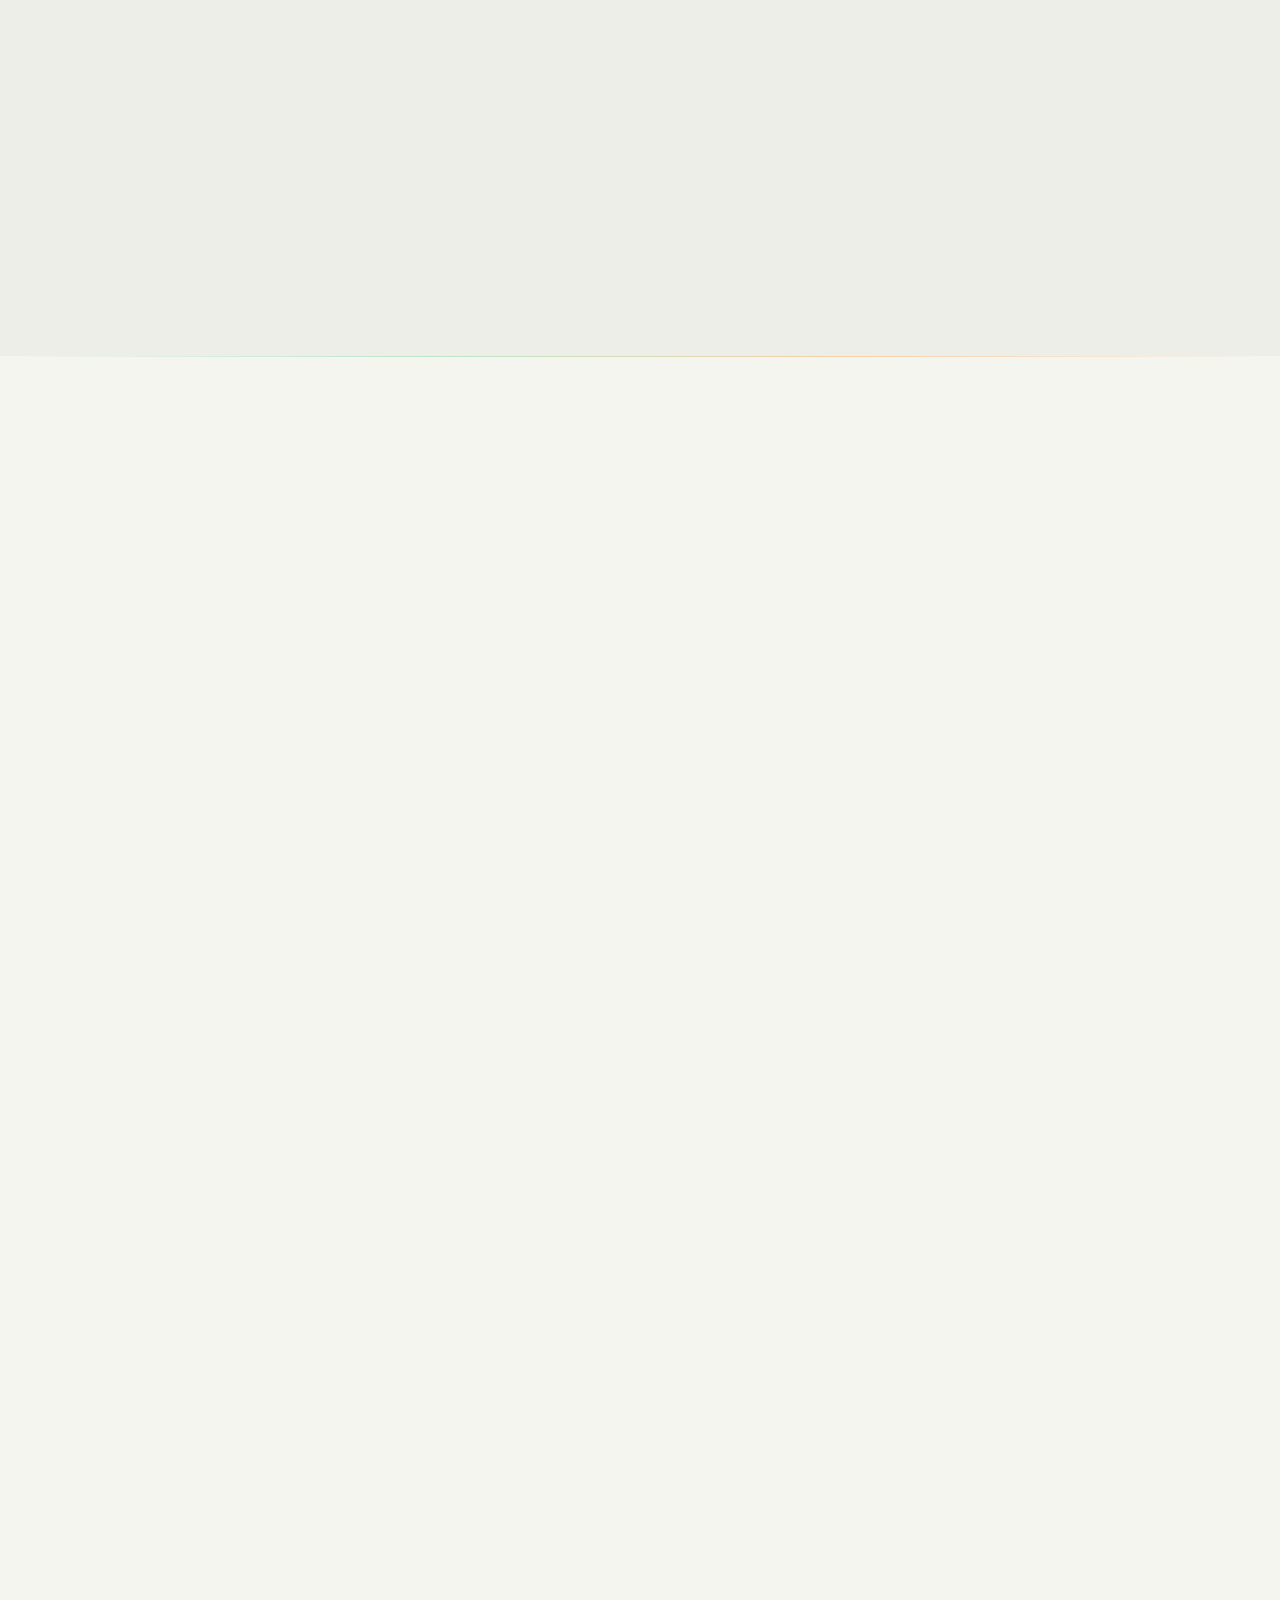
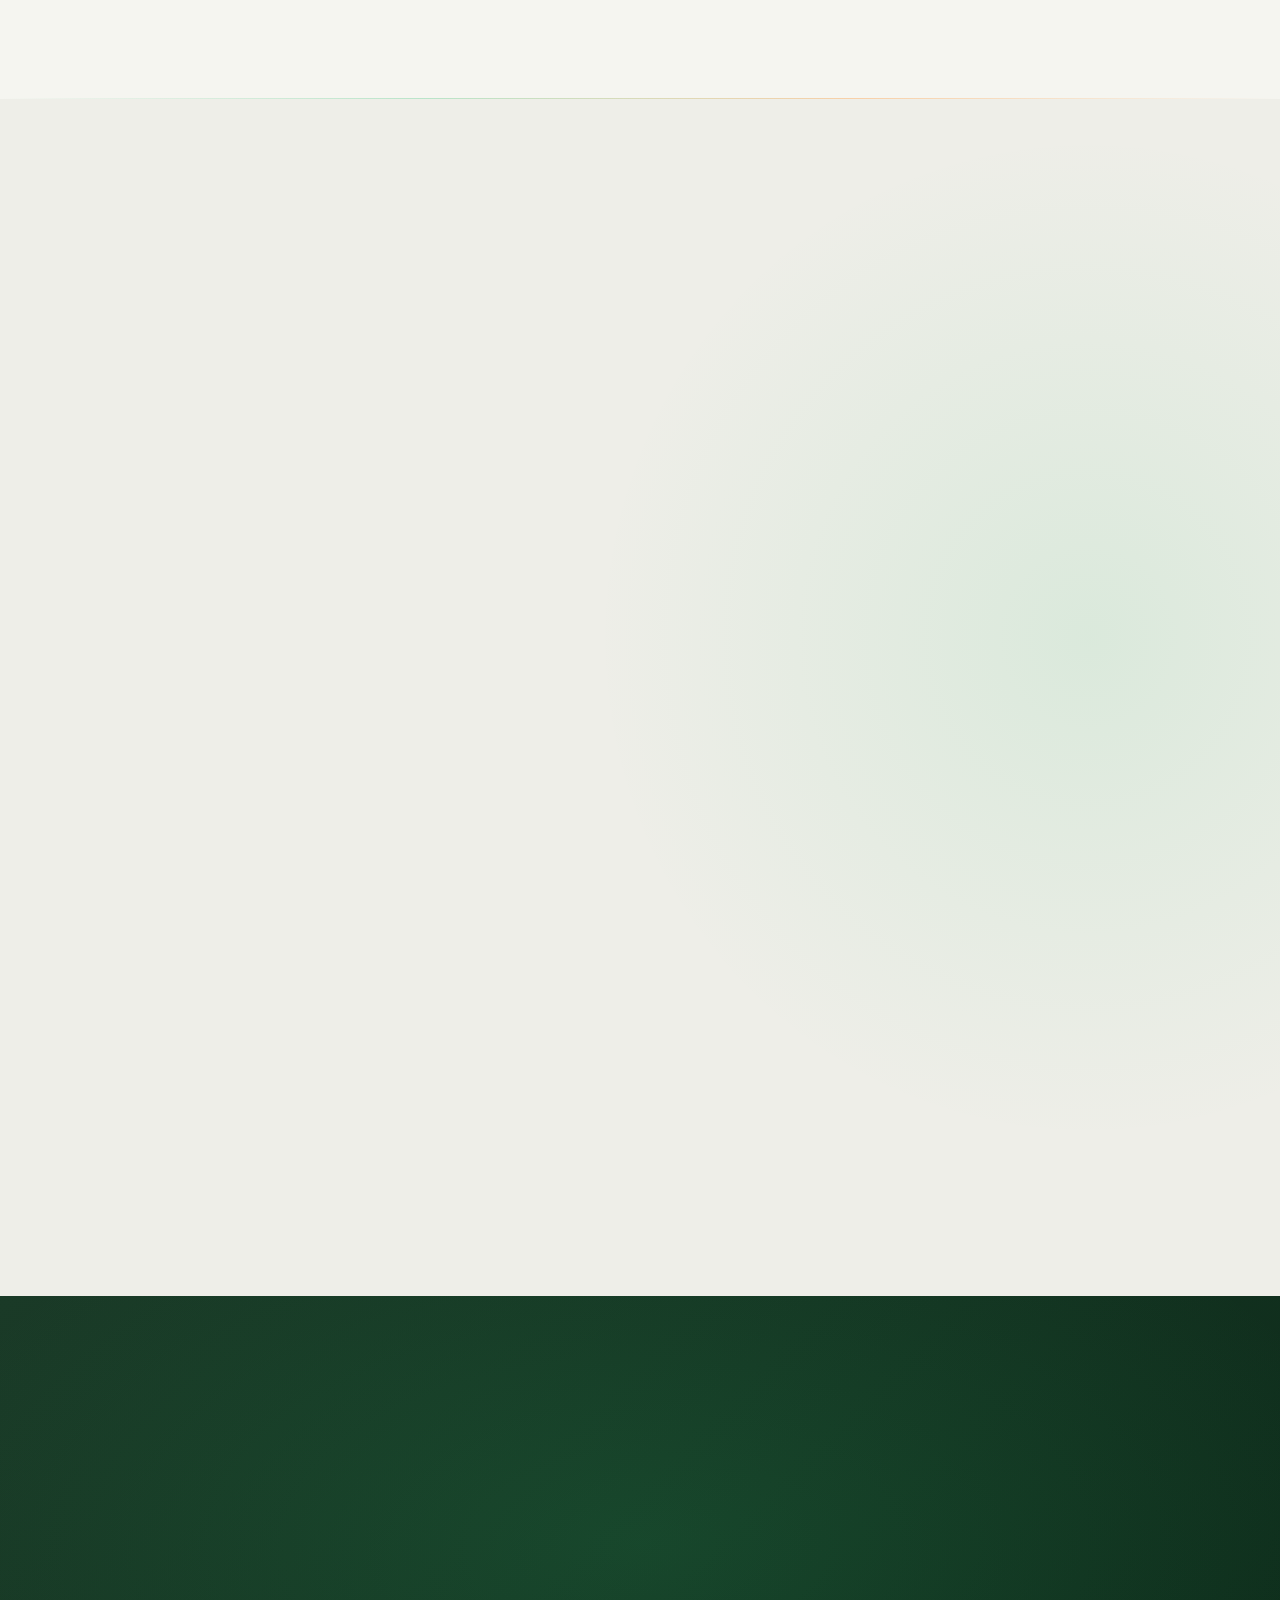
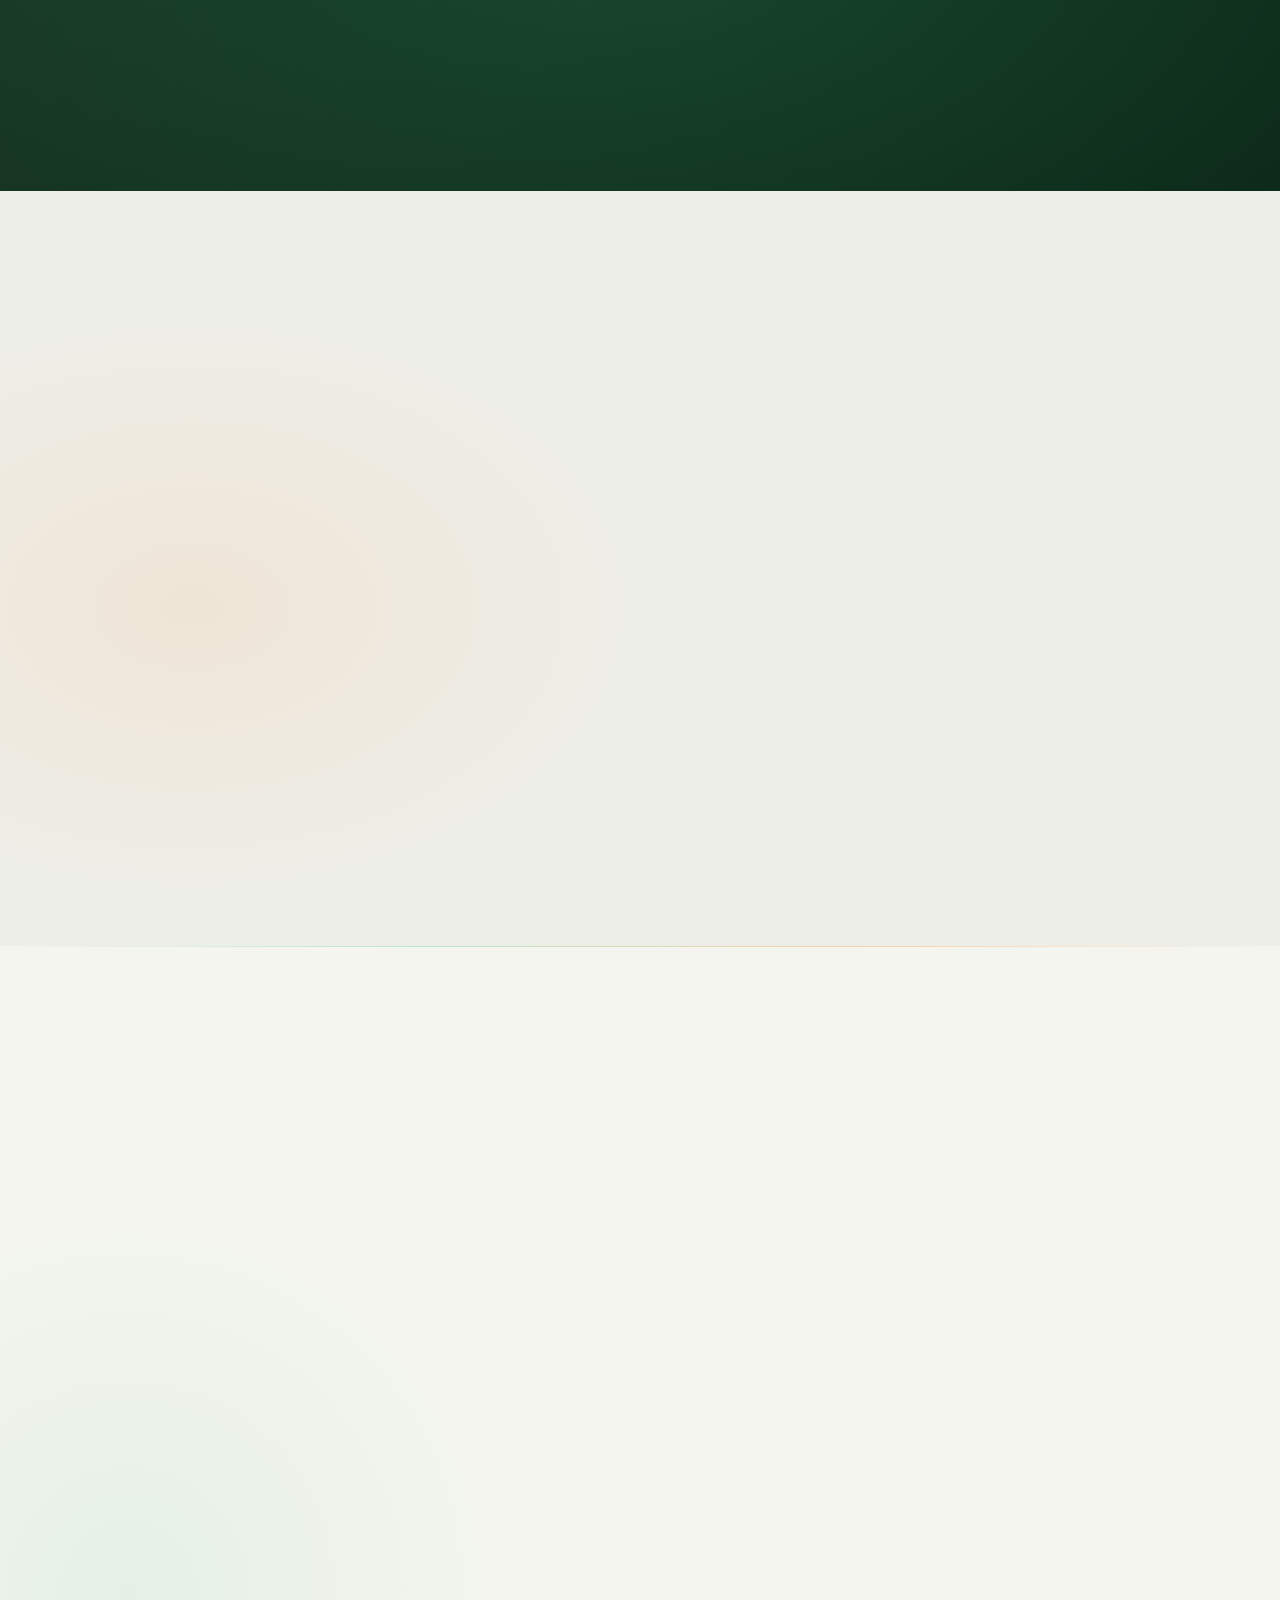
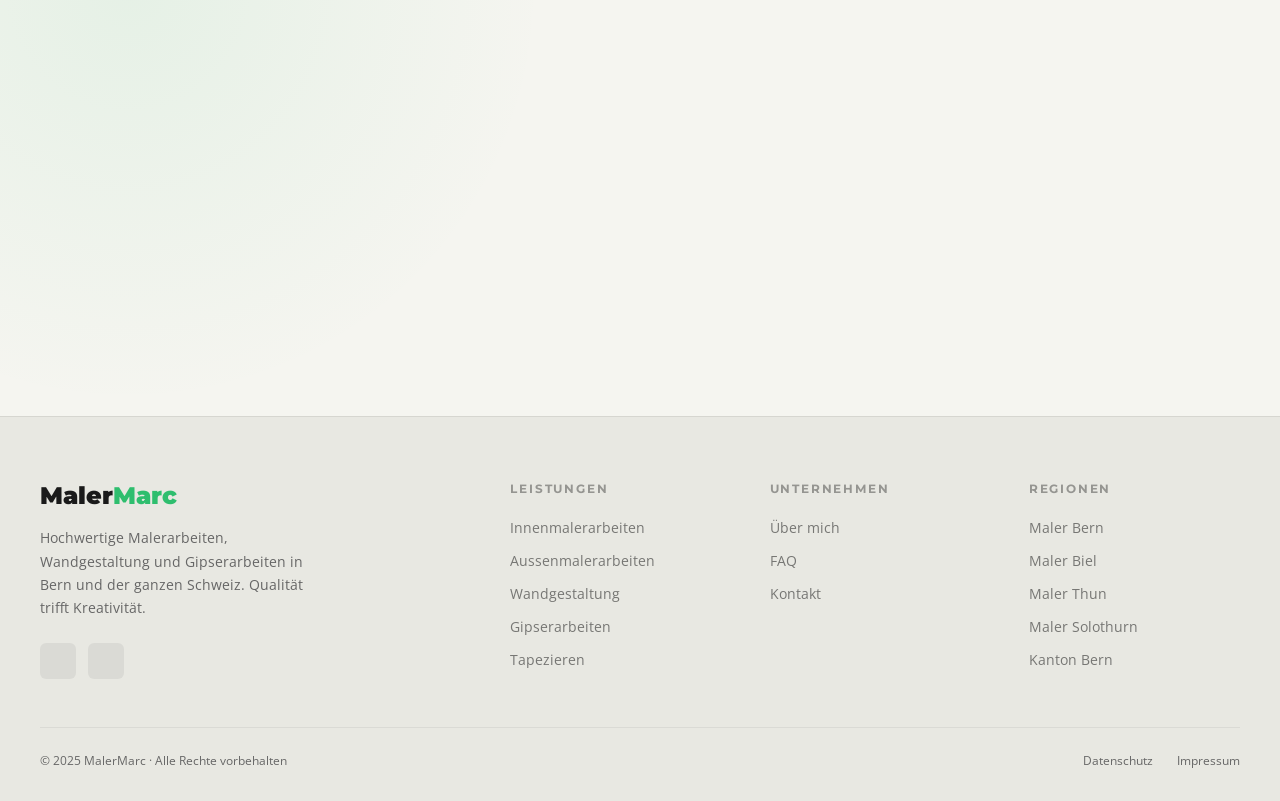
==== commit b3c09b08: "fix: Hero Text ohne Boxen, dezenter Zoom-Effekt auf Bild" ====
--- a/index.html
+++ b/index.html
@@ -191,10 +191,7 @@
     color: #ffffff; margin-bottom: 1.5rem;
     display: flex; align-items: center; gap: 0.75rem;
     opacity: 0; animation: fadeUp 0.8s 0.2s forwards;
-    background: rgba(0,0,0,0.45); backdrop-filter: blur(4px);
-    border-radius: 6px; padding: 4px 10px;
-    text-shadow: 0 1px 4px rgba(0,0,0,0.9);
-    display: inline-flex;
+    text-shadow: 0 2px 12px rgba(0,0,0,0.7);
   }
   .hero-eyebrow::before {
     content: ''; display: block; width: 40px; height: 2px; background: var(--green);
@@ -206,10 +203,7 @@
     margin-bottom: 1.5rem;
     opacity: 0; animation: fadeUp 0.8s 0.4s forwards;
     color: #ffffff;
-    display: inline-block;
-    background: rgba(0,0,0,0.45); backdrop-filter: blur(4px);
-    border-radius: 6px; padding: 4px 10px;
-    text-shadow: 0 1px 4px rgba(0,0,0,0.9);
+    text-shadow: 0 2px 12px rgba(0,0,0,0.7);
   }
   h1 .highlight {
     color: var(--green);
@@ -228,10 +222,7 @@
     font-size: 1.15rem; color: #ffffff;
     line-height: 1.7; margin-bottom: 2.5rem; max-width: 520px;
     opacity: 0; animation: fadeUp 0.8s 0.6s forwards;
-    display: inline-block;
-    background: rgba(0,0,0,0.45); backdrop-filter: blur(4px);
-    border-radius: 6px; padding: 4px 10px;
-    text-shadow: 0 1px 4px rgba(0,0,0,0.9);
+    text-shadow: 0 2px 12px rgba(0,0,0,0.7);
   }
   .hero-actions {
     display: flex; gap: 1rem; flex-wrap: wrap;
@@ -796,6 +787,13 @@
   }
   .hero-media .media-placeholder {
     position: absolute; inset: 0;
+  }
+  @keyframes hero-zoom {
+    0%   { transform: scale(1.0); }
+    100% { transform: scale(1.08); }
+  }
+  .hero-media .cms-img {
+    animation: hero-zoom 8s ease-in-out alternate infinite;
   }
   .hero-overlay {
     position: absolute; inset: 0; z-index: 1;
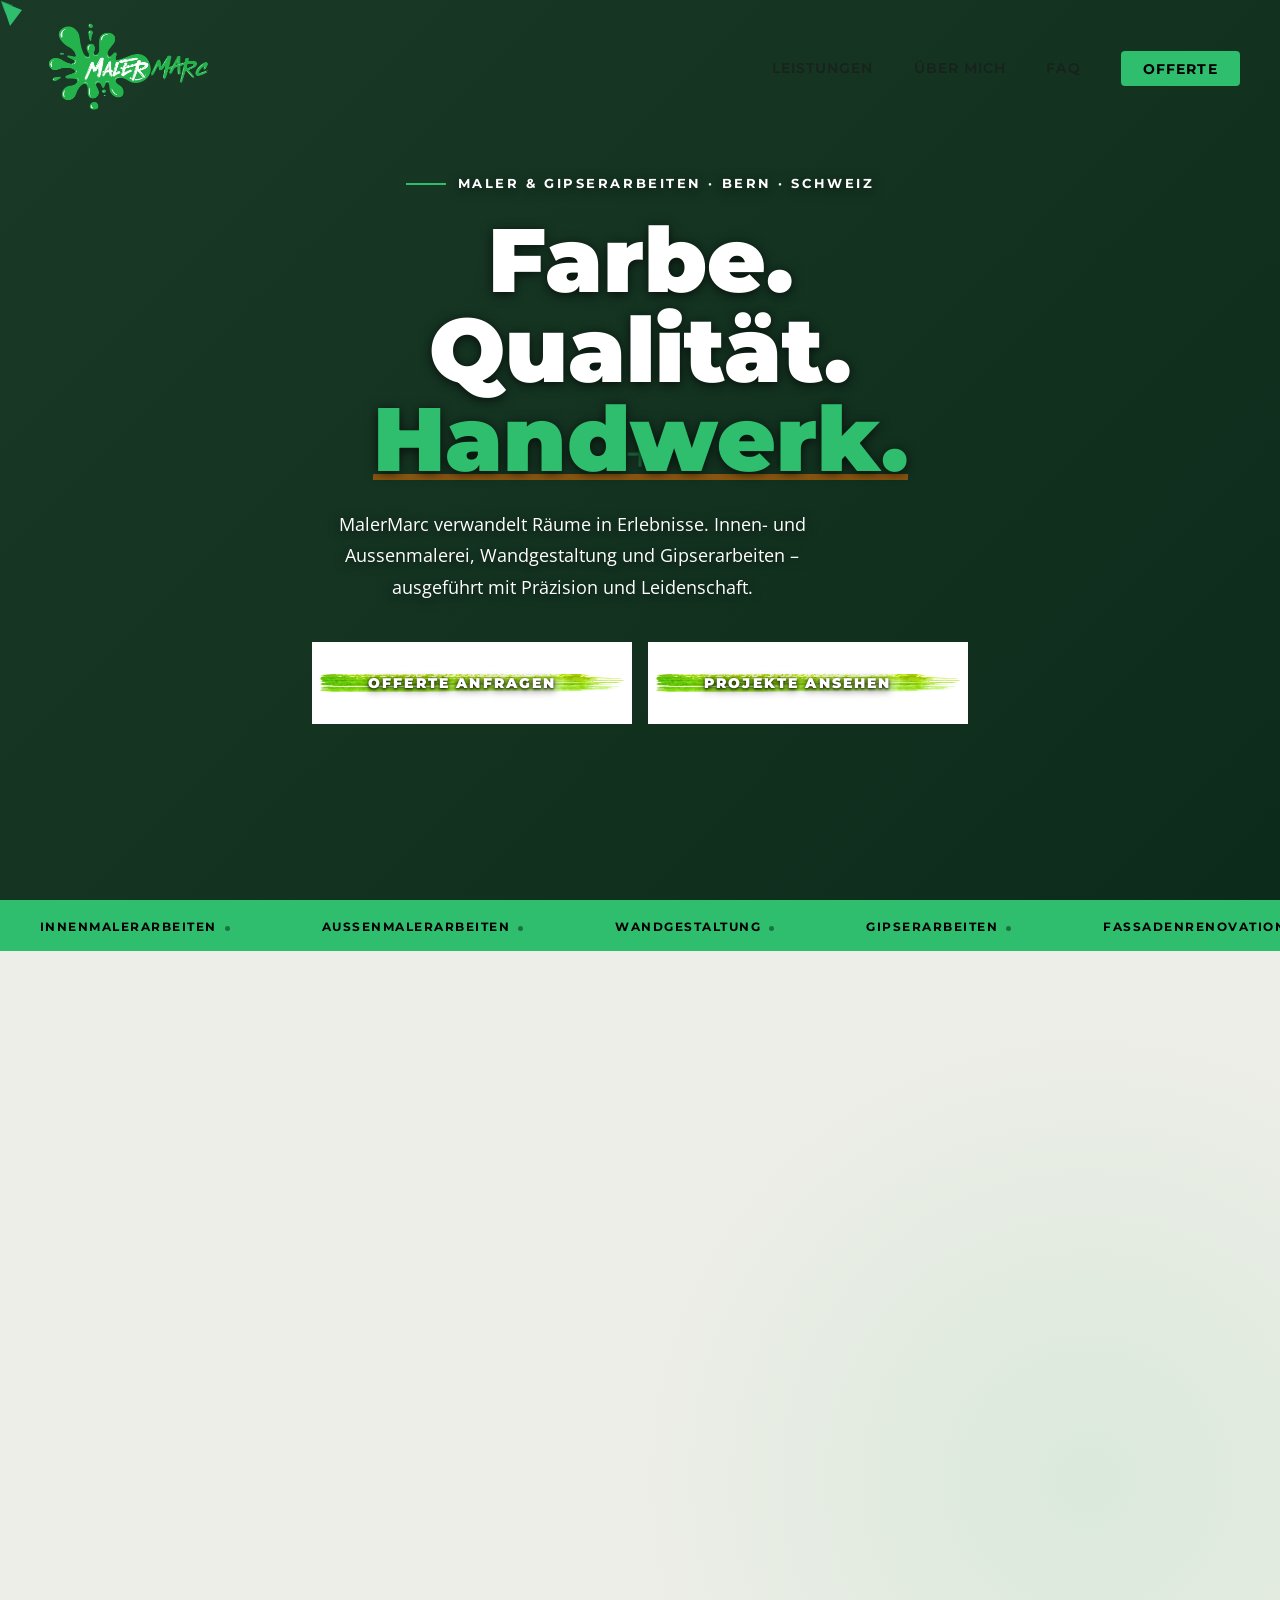
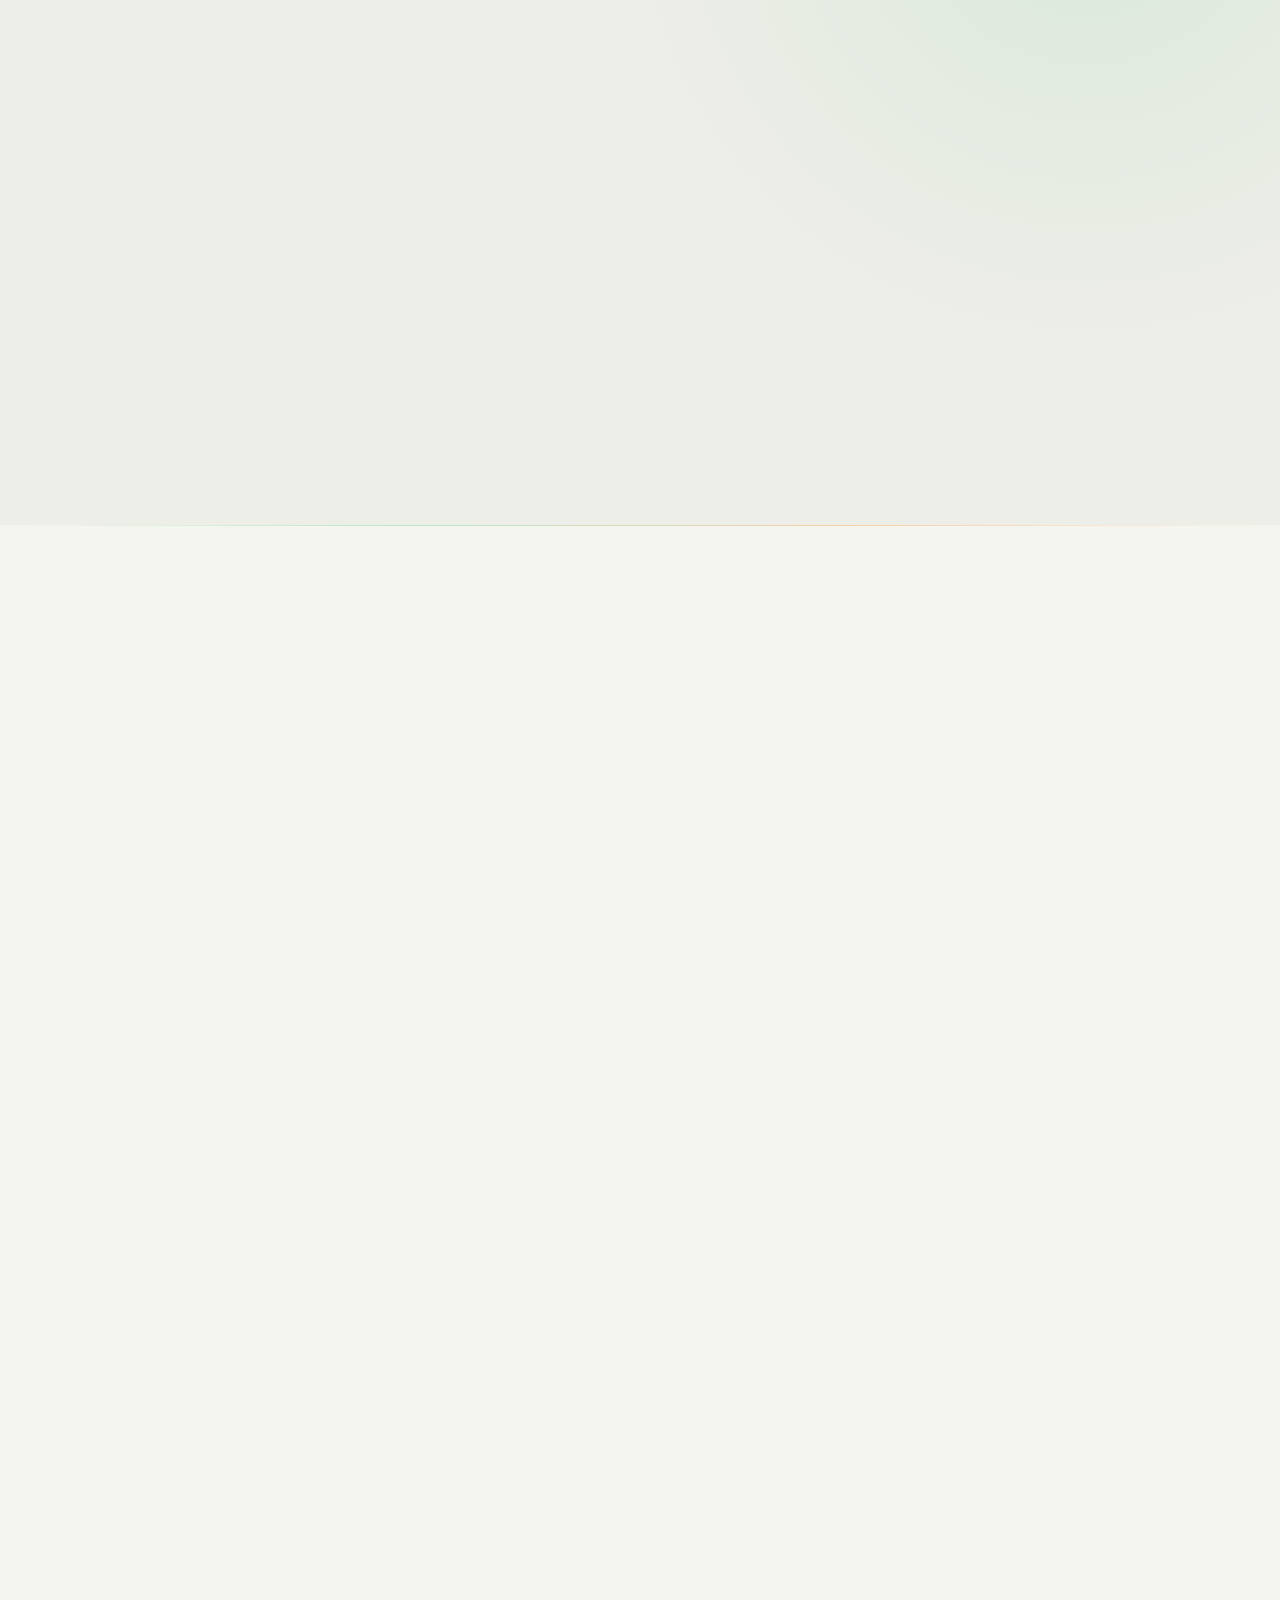
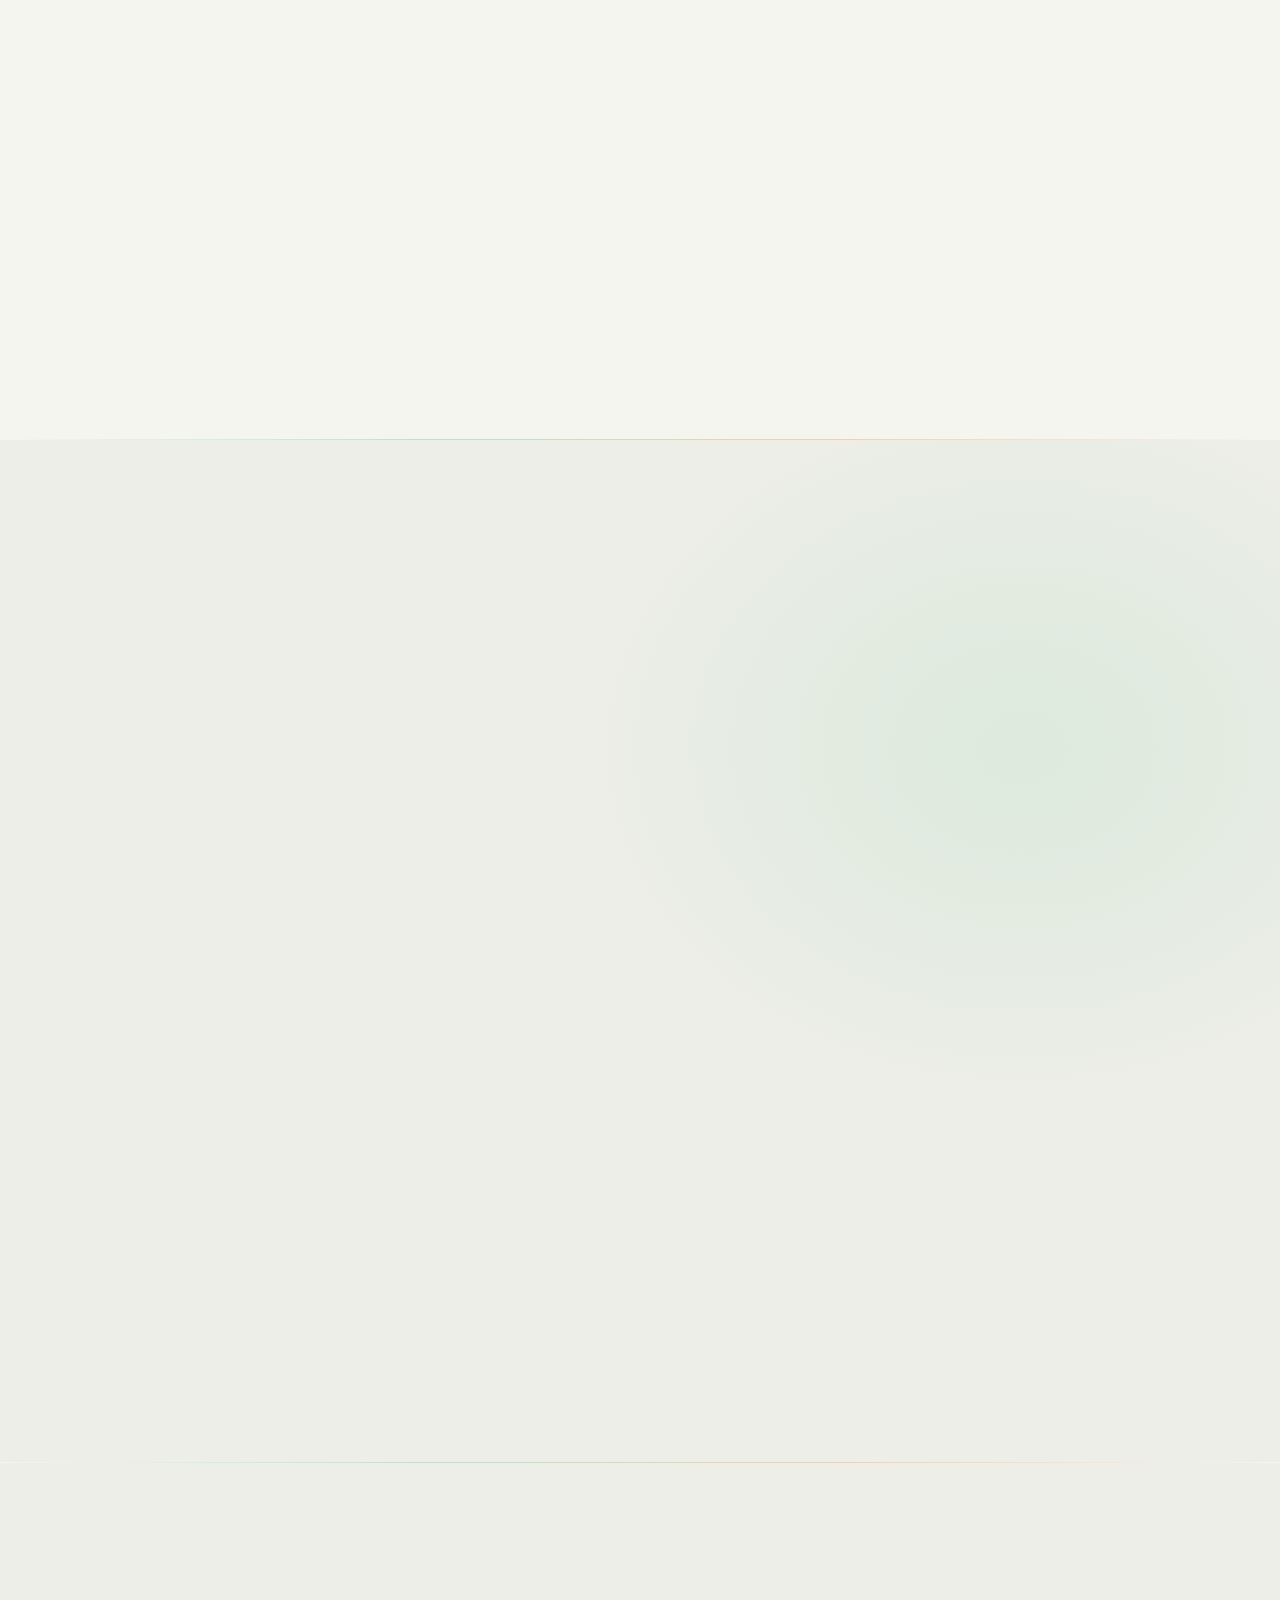
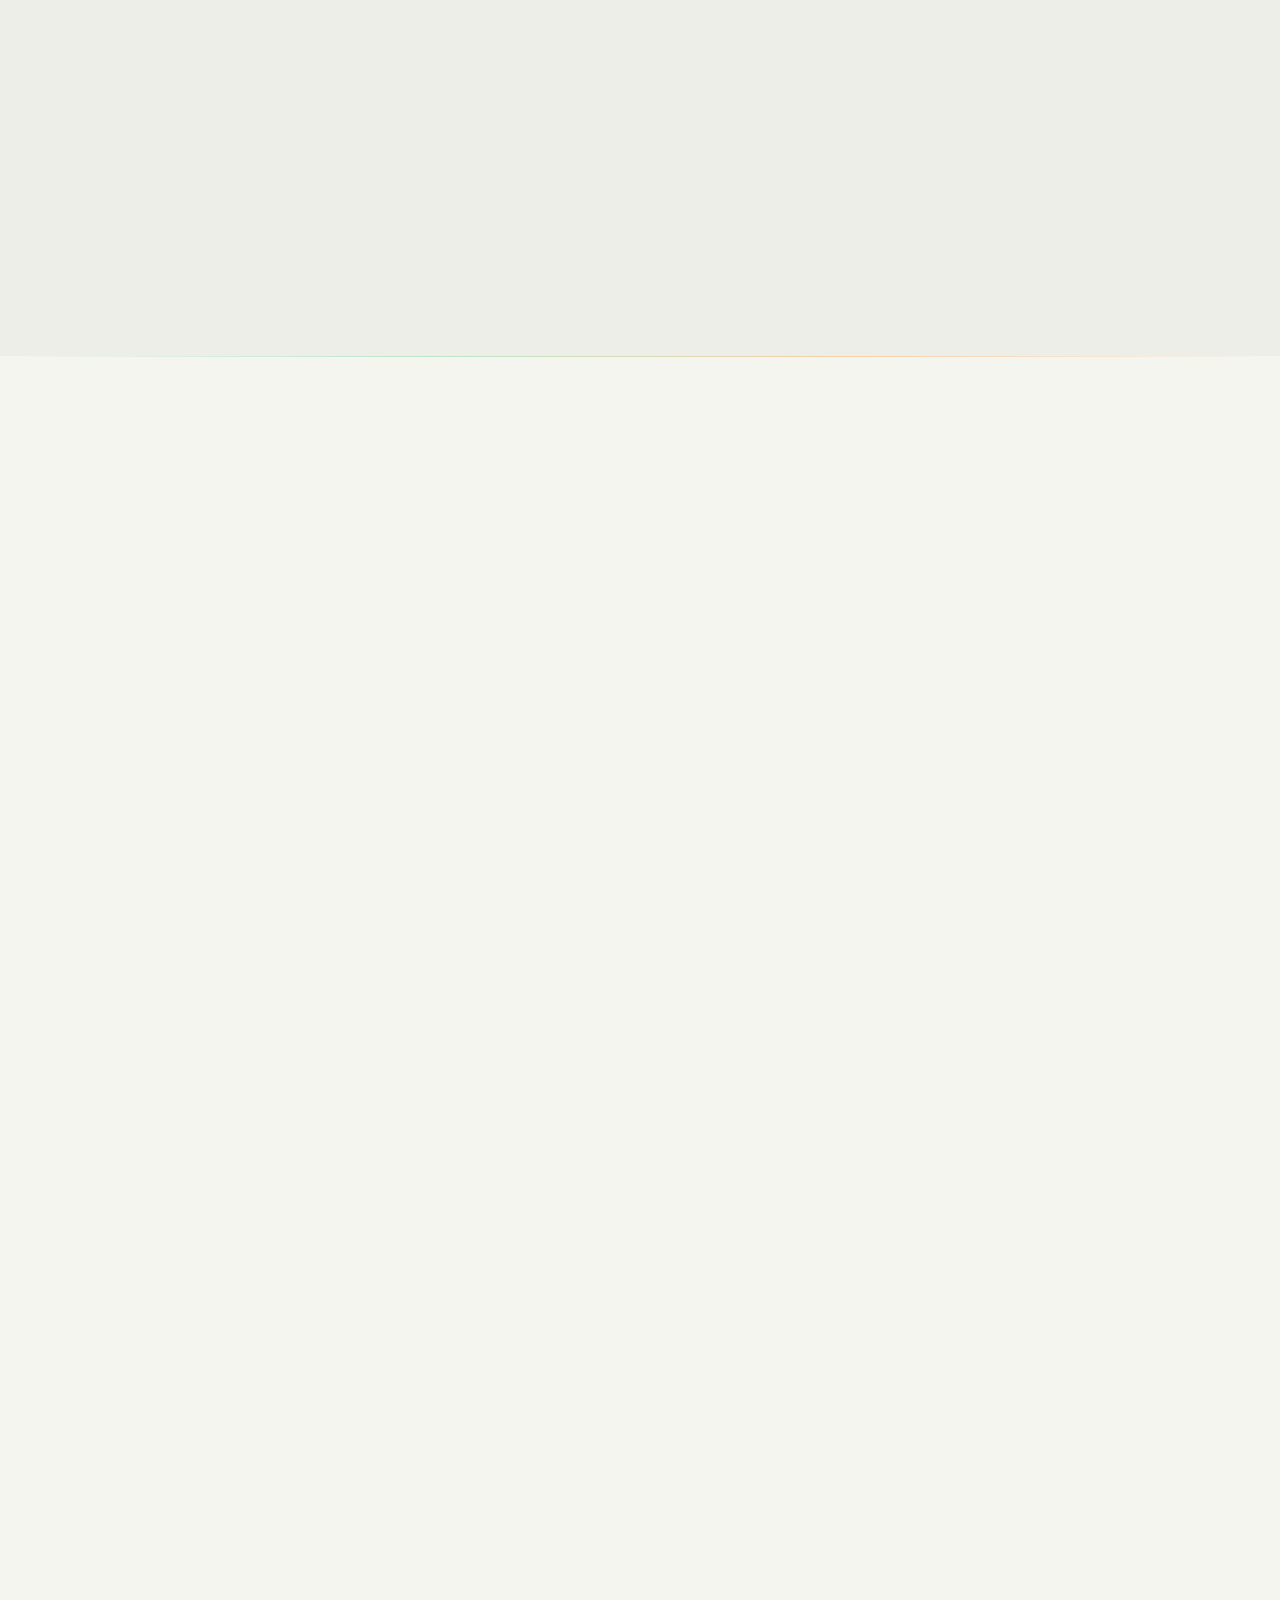
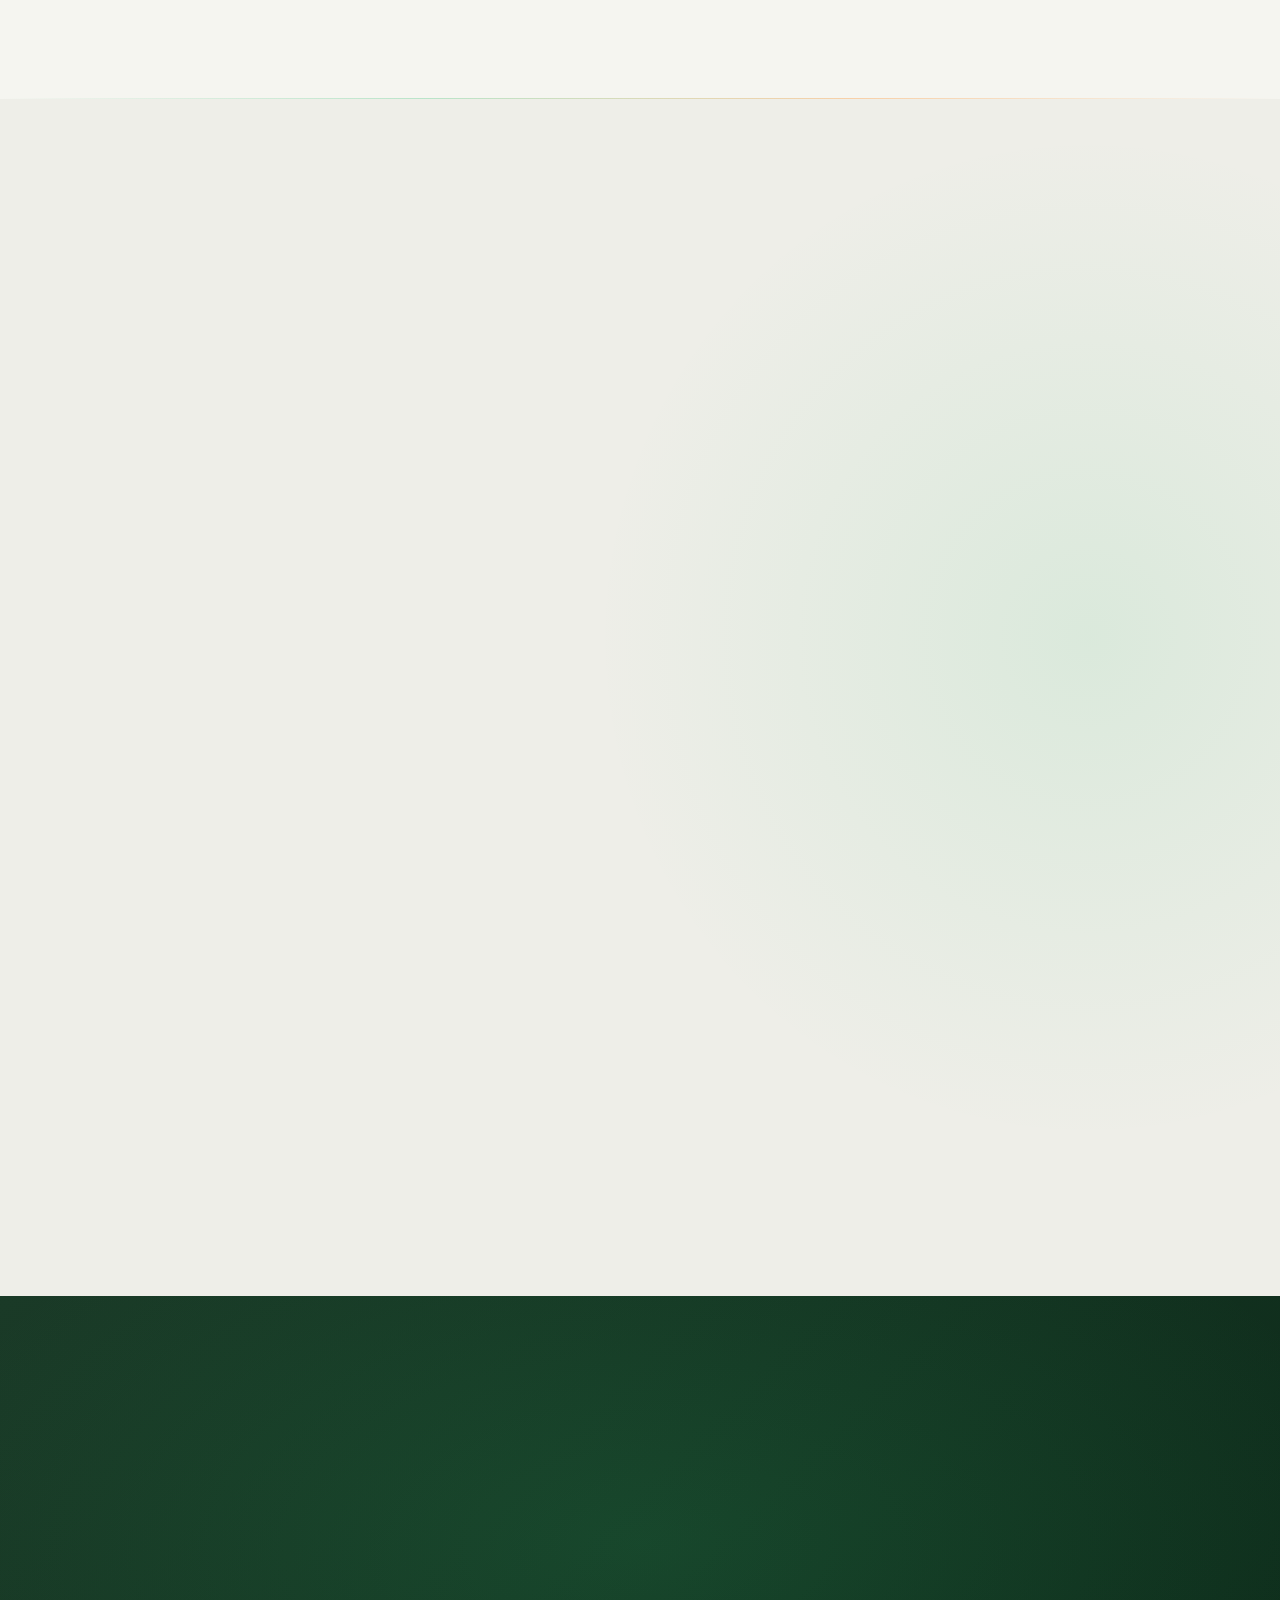
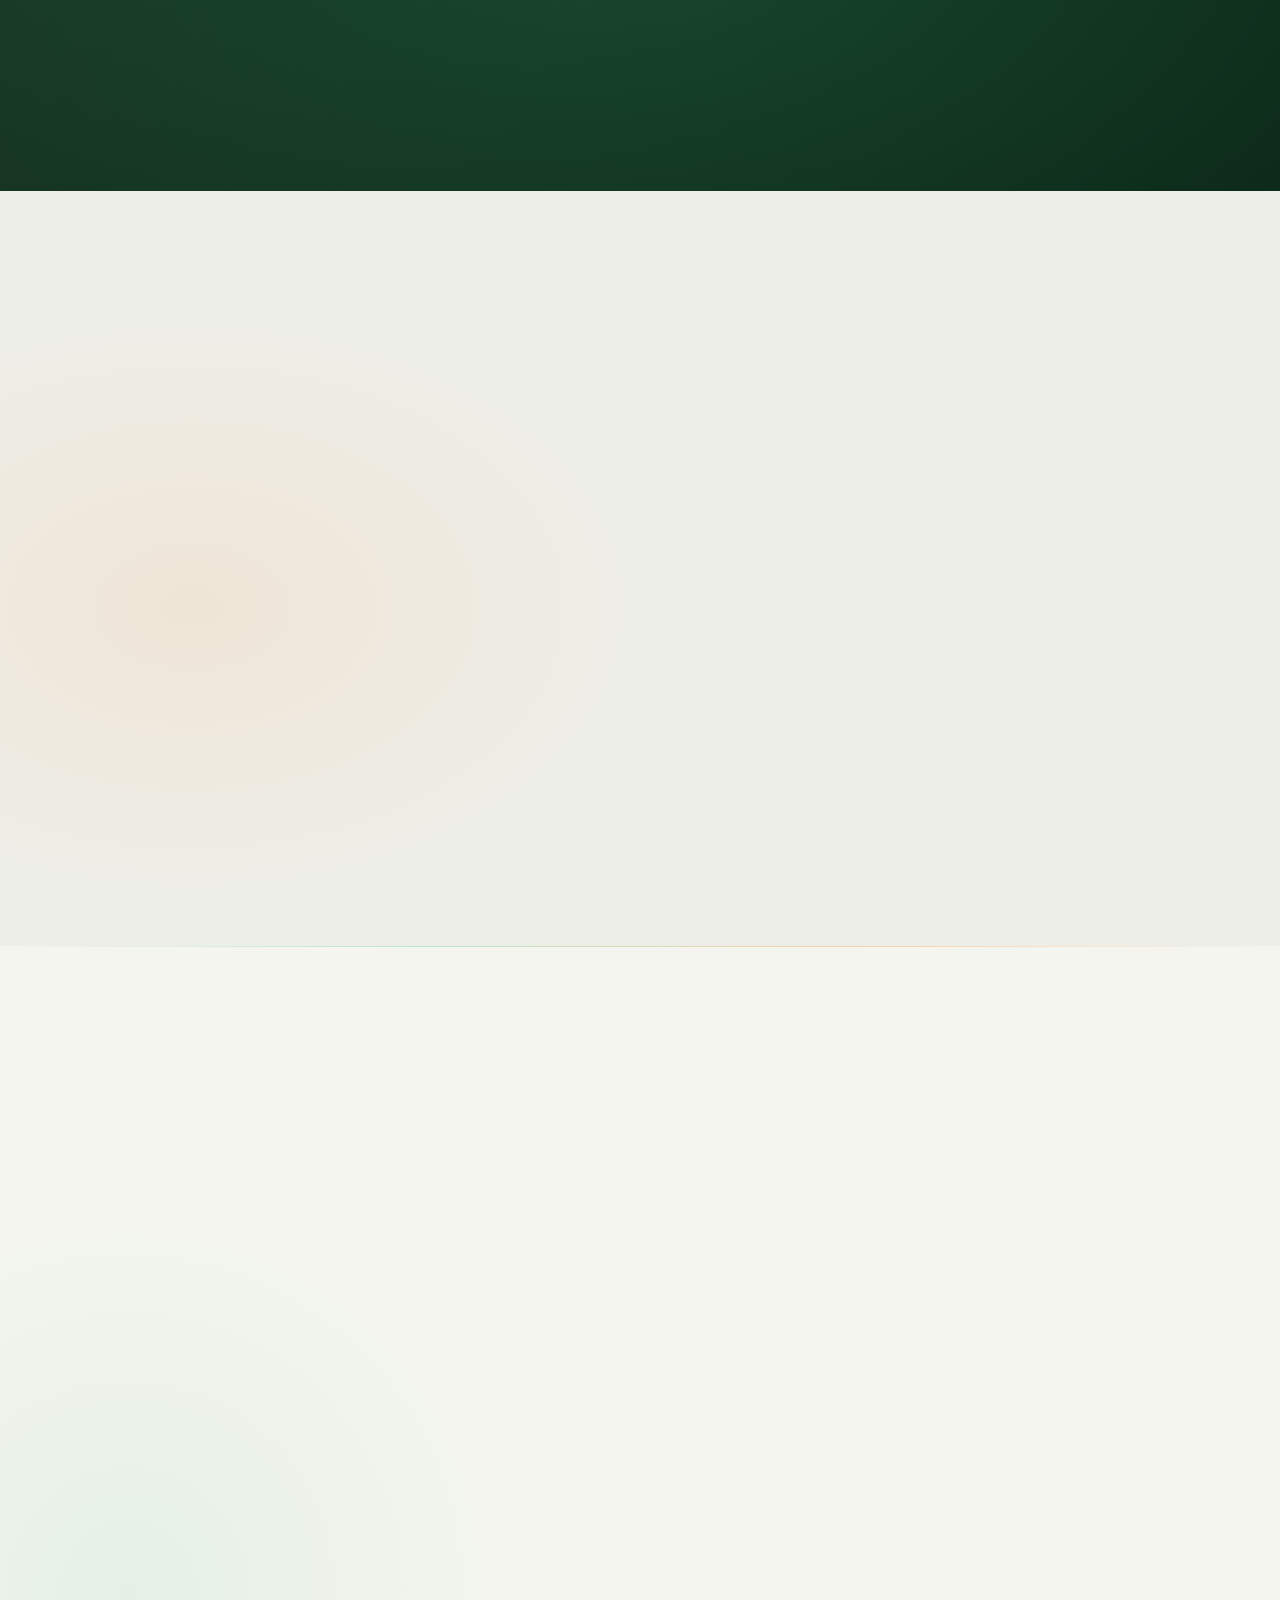
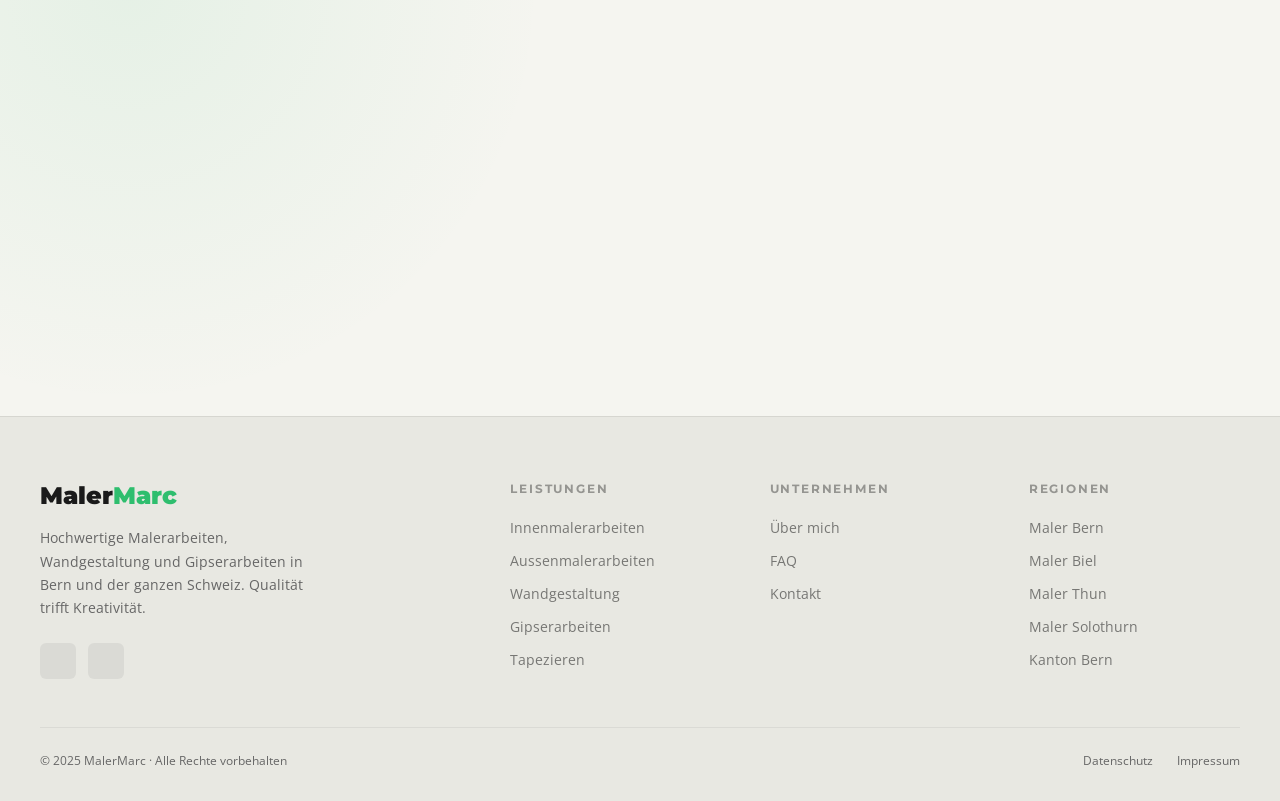
==== commit 91041e88: "fix: Hero zentriert, Schrift grösser, Scroll entfernt" ====
--- a/index.html
+++ b/index.html
@@ -166,7 +166,7 @@
   /* ── HERO ── */
   #hero {
     min-height: 100vh;
-    display: flex; align-items: center;
+    display: flex; align-items: center; justify-content: center;
     position: relative; overflow: hidden;
     padding: 0 2.5rem;
   }
@@ -184,12 +184,13 @@
   .hero-content {
     position: relative; z-index: 2;
     max-width: 720px;
+    text-align: center;
   }
   .hero-eyebrow {
     font-family: 'Montserrat', sans-serif; font-weight: 700;
-    font-size: 0.75rem; letter-spacing: 0.2em; text-transform: uppercase;
+    font-size: 0.8rem; letter-spacing: 0.2em; text-transform: uppercase;
     color: #ffffff; margin-bottom: 1.5rem;
-    display: flex; align-items: center; gap: 0.75rem;
+    display: flex; align-items: center; justify-content: center; gap: 0.75rem;
     opacity: 0; animation: fadeUp 0.8s 0.2s forwards;
     text-shadow: 0 2px 12px rgba(0,0,0,0.7);
   }
@@ -303,23 +304,6 @@
     letter-spacing: 0.08em; text-transform: uppercase; margin-top: 4px;
   }
 
-  /* Scroll indicator */
-  .scroll-hint {
-    position: absolute; bottom: 3rem; right: 2.5rem; z-index: 2;
-    display: flex; flex-direction: column; align-items: center; gap: 0.5rem;
-    opacity: 0.5;
-    animation: fadeIn 1s 1.5s forwards;
-  }
-  .scroll-line {
-    width: 1px; height: 60px;
-    background: linear-gradient(180deg, var(--green), transparent);
-    animation: scroll-pulse 2s ease infinite;
-  }
-  .scroll-text {
-    font-size: 0.65rem; letter-spacing: 0.15em; text-transform: uppercase;
-    color: var(--text-muted); writing-mode: vertical-rl;
-  }
-
   /* ── SECTION BASE ── */
   section { padding: 7rem 2.5rem; }
   .section-label {
@@ -572,9 +556,6 @@
   }
   @keyframes fadeIn {
     from { opacity: 0; } to { opacity: 1; }
-  }
-  @keyframes scroll-pulse {
-    0%,100% { opacity: 0.3; } 50% { opacity: 1; }
   }
   @keyframes drip-fall {
     0% { height: 0; opacity: 0.8; }
@@ -1072,10 +1053,6 @@
   </div>
 
 
-  <div class="scroll-hint">
-    <div class="scroll-line"></div>
-    <div class="scroll-text">Scroll</div>
-  </div>
 </section>
 
 <!-- TICKER -->
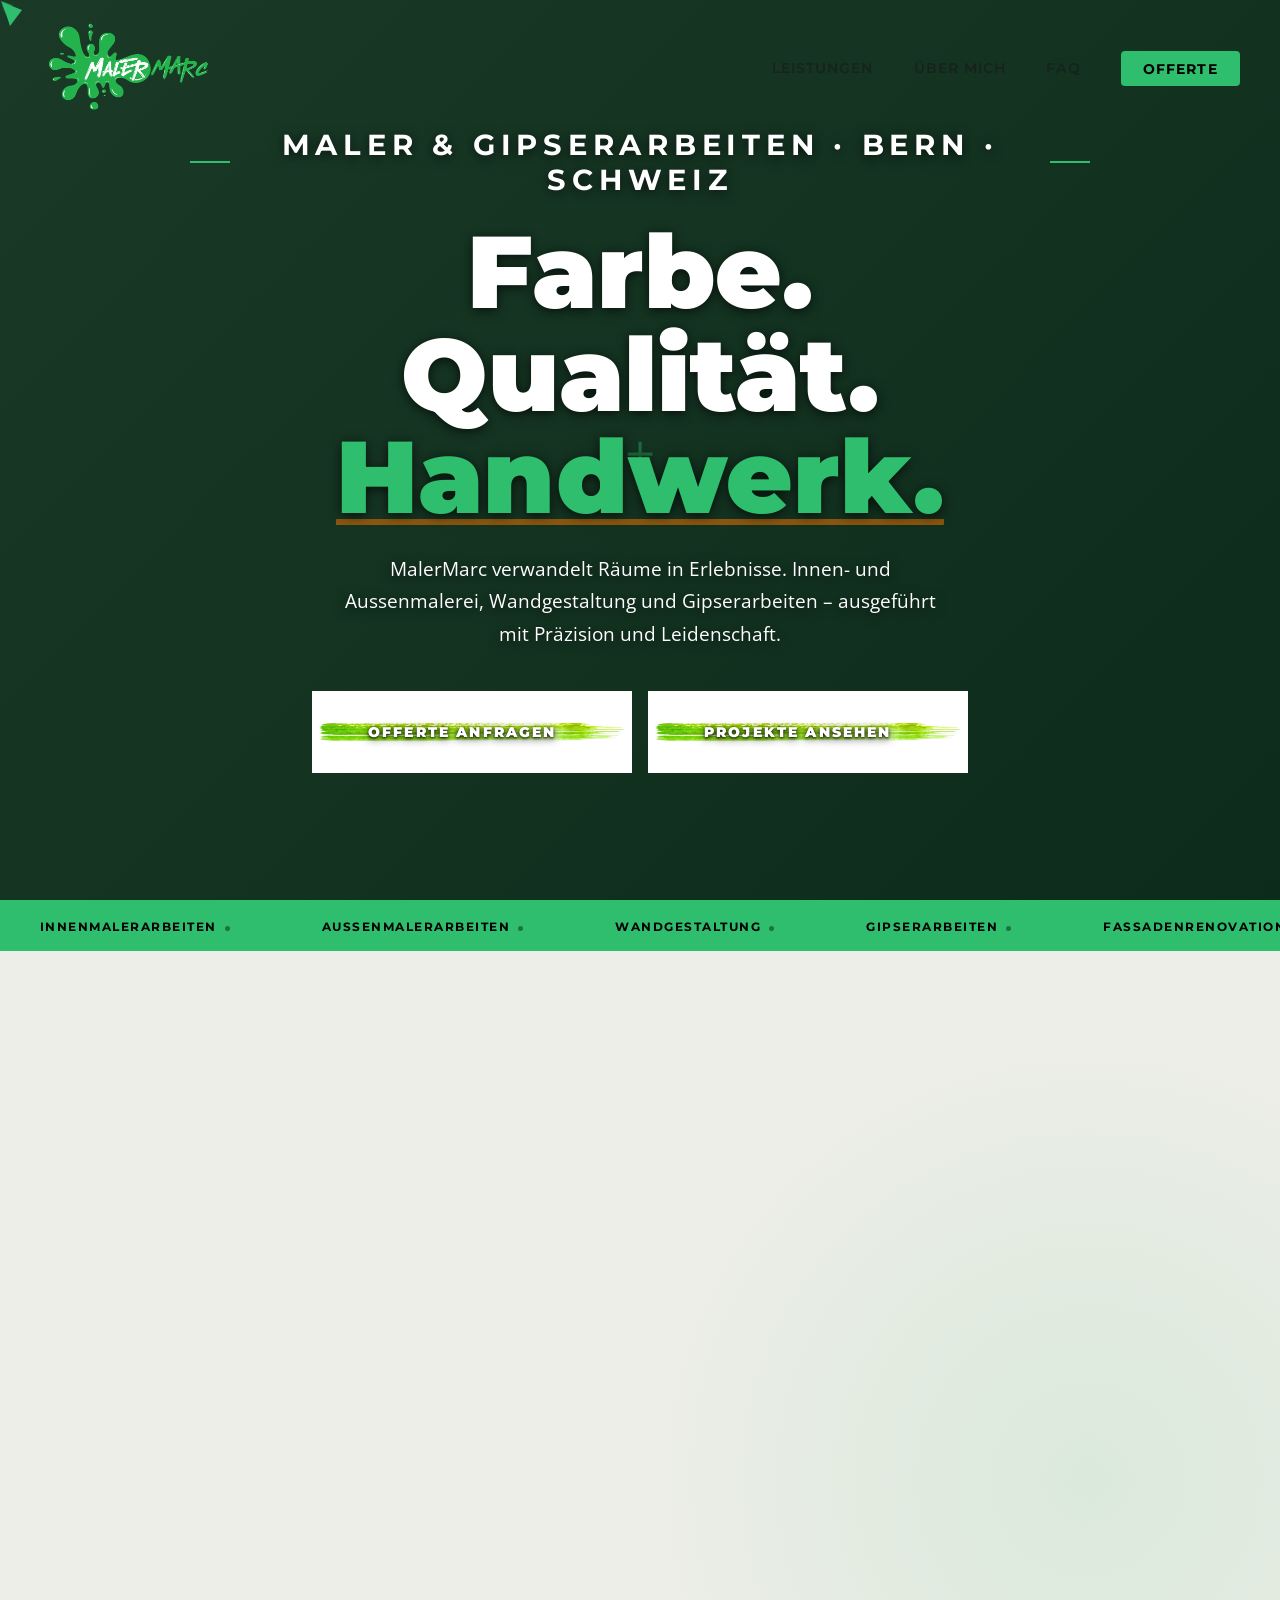
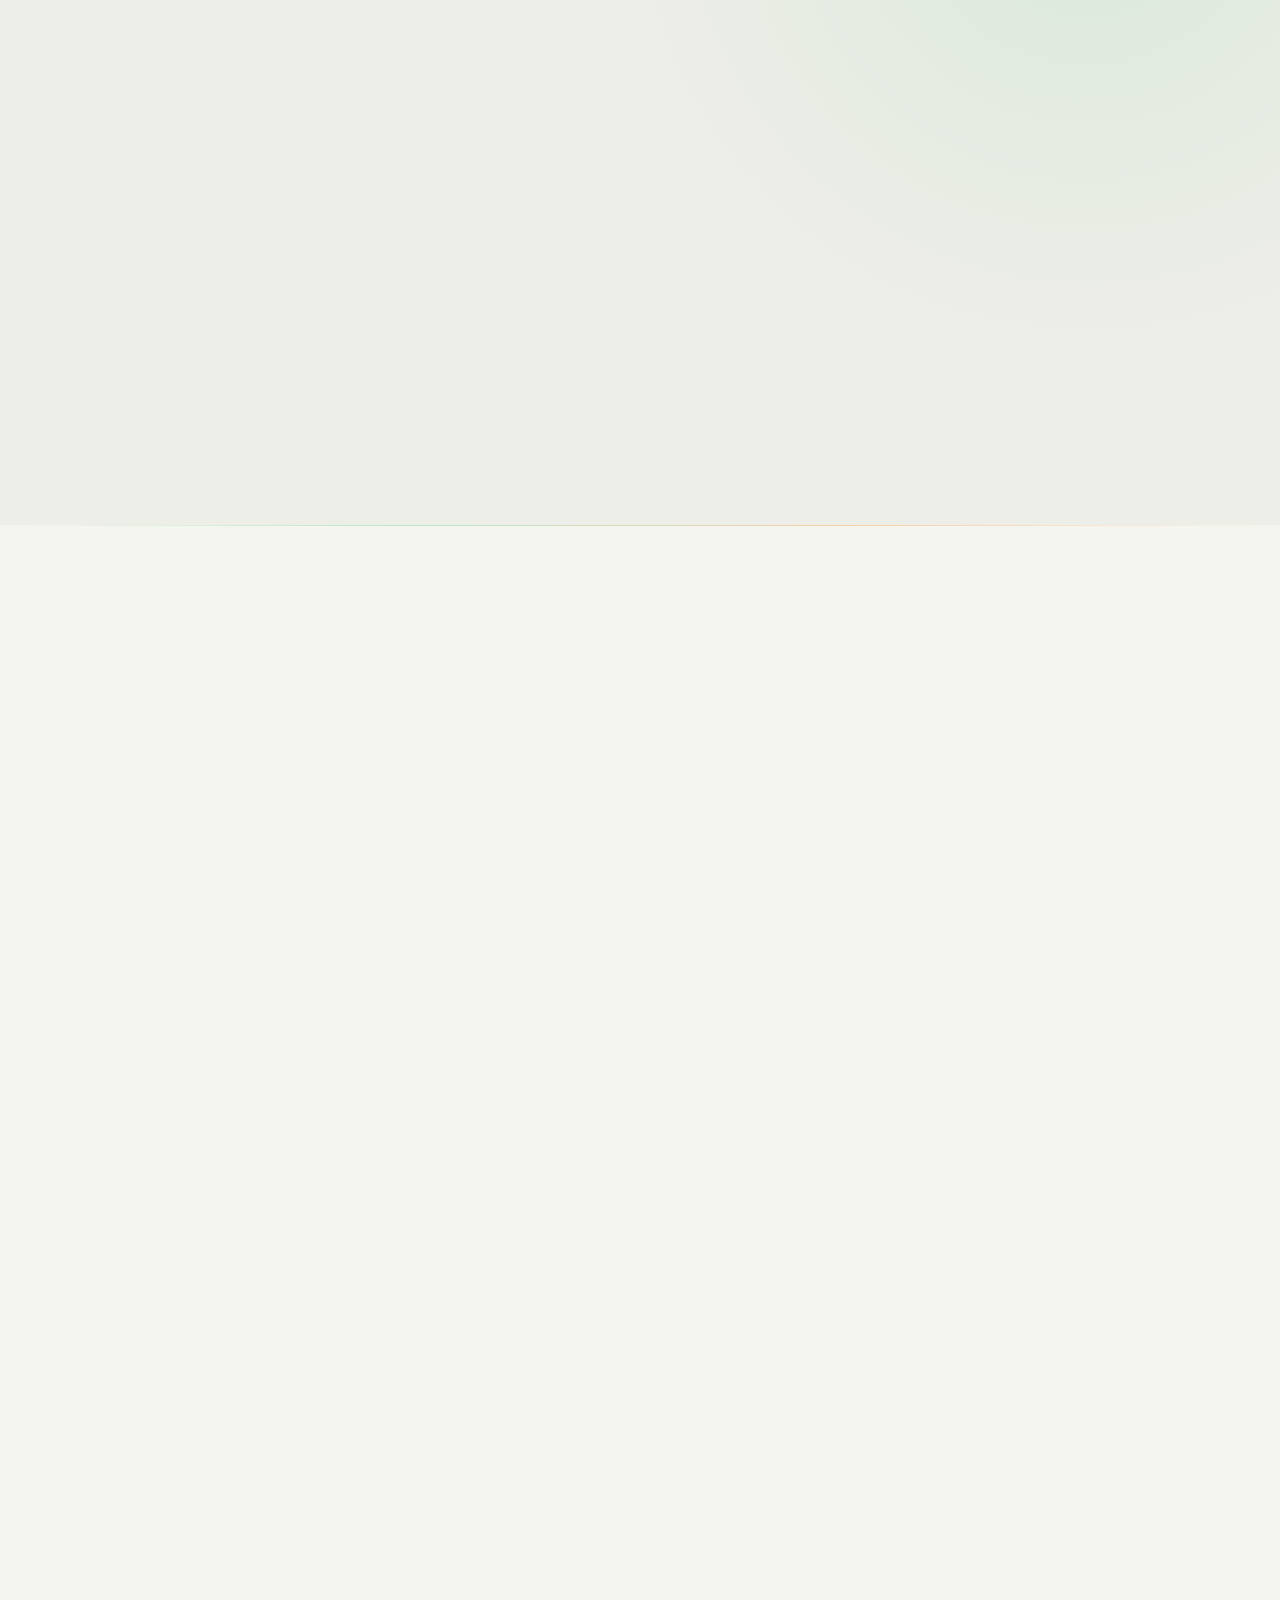
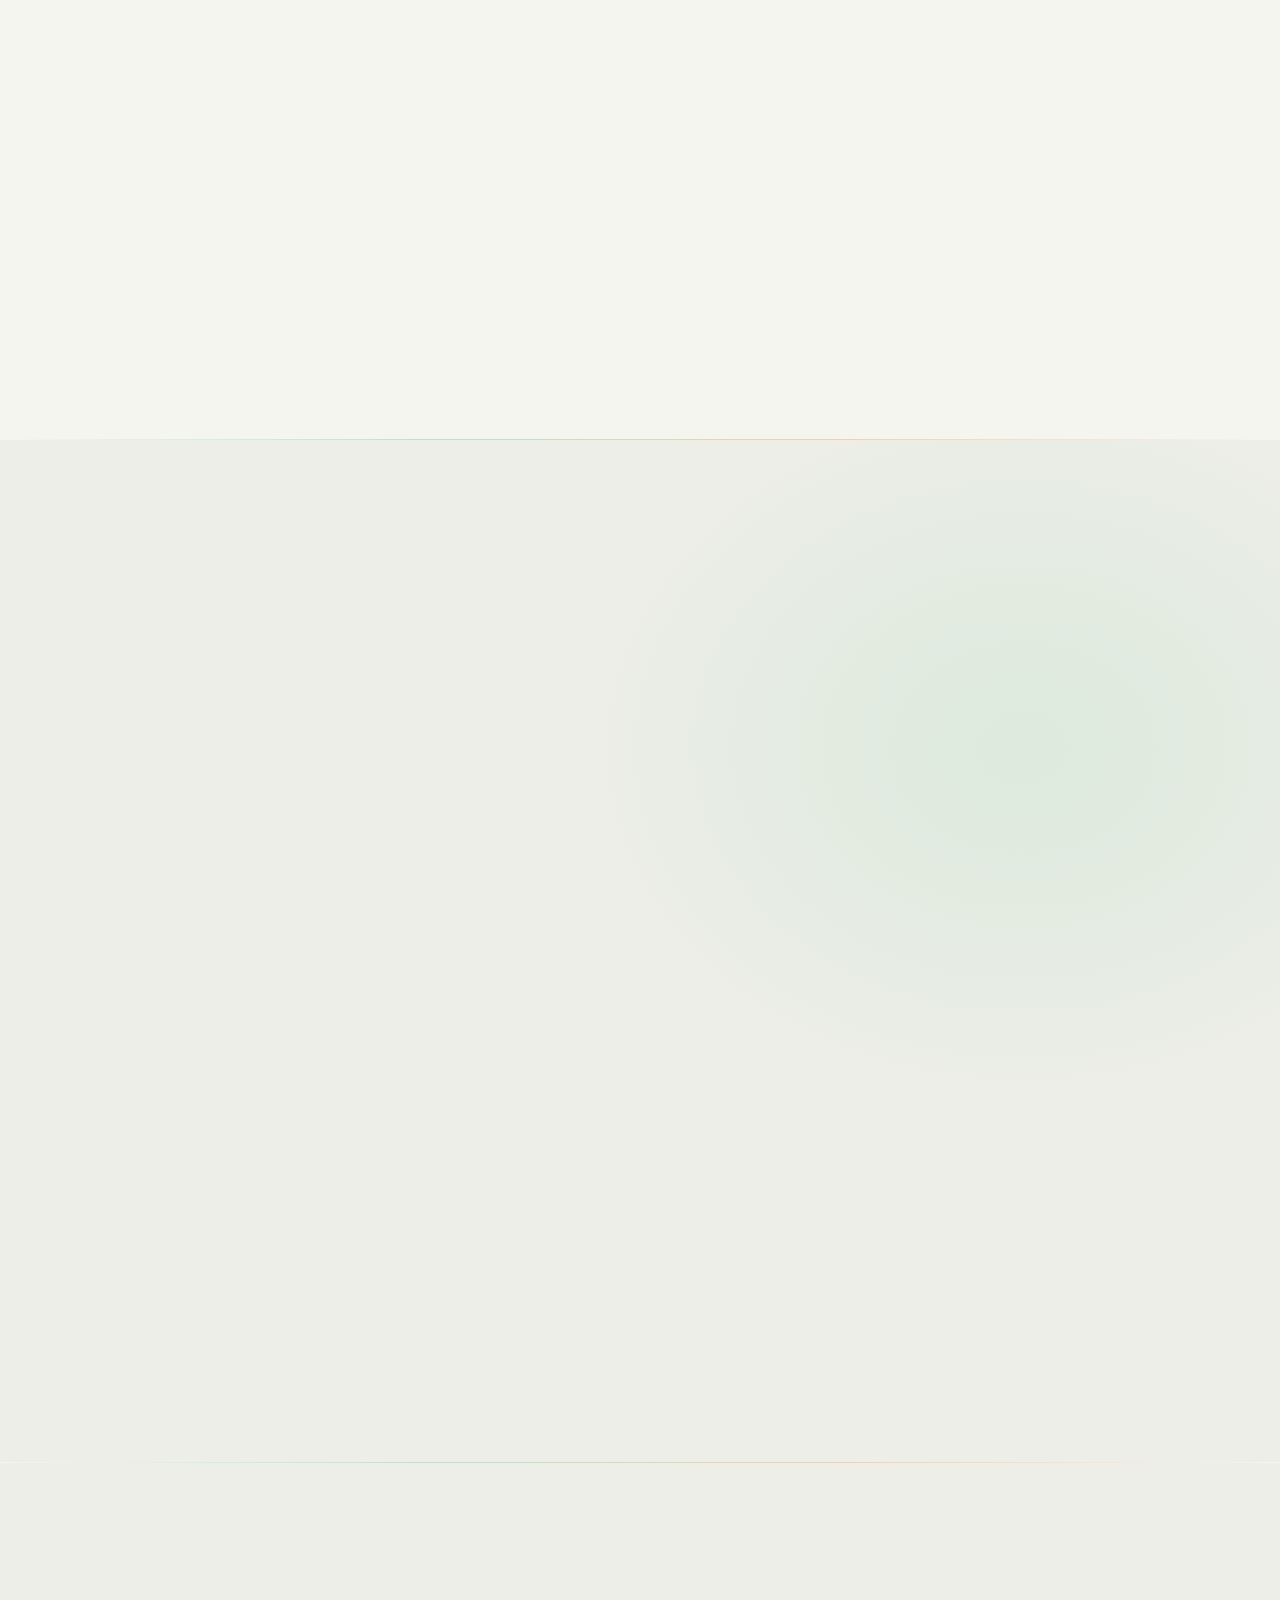
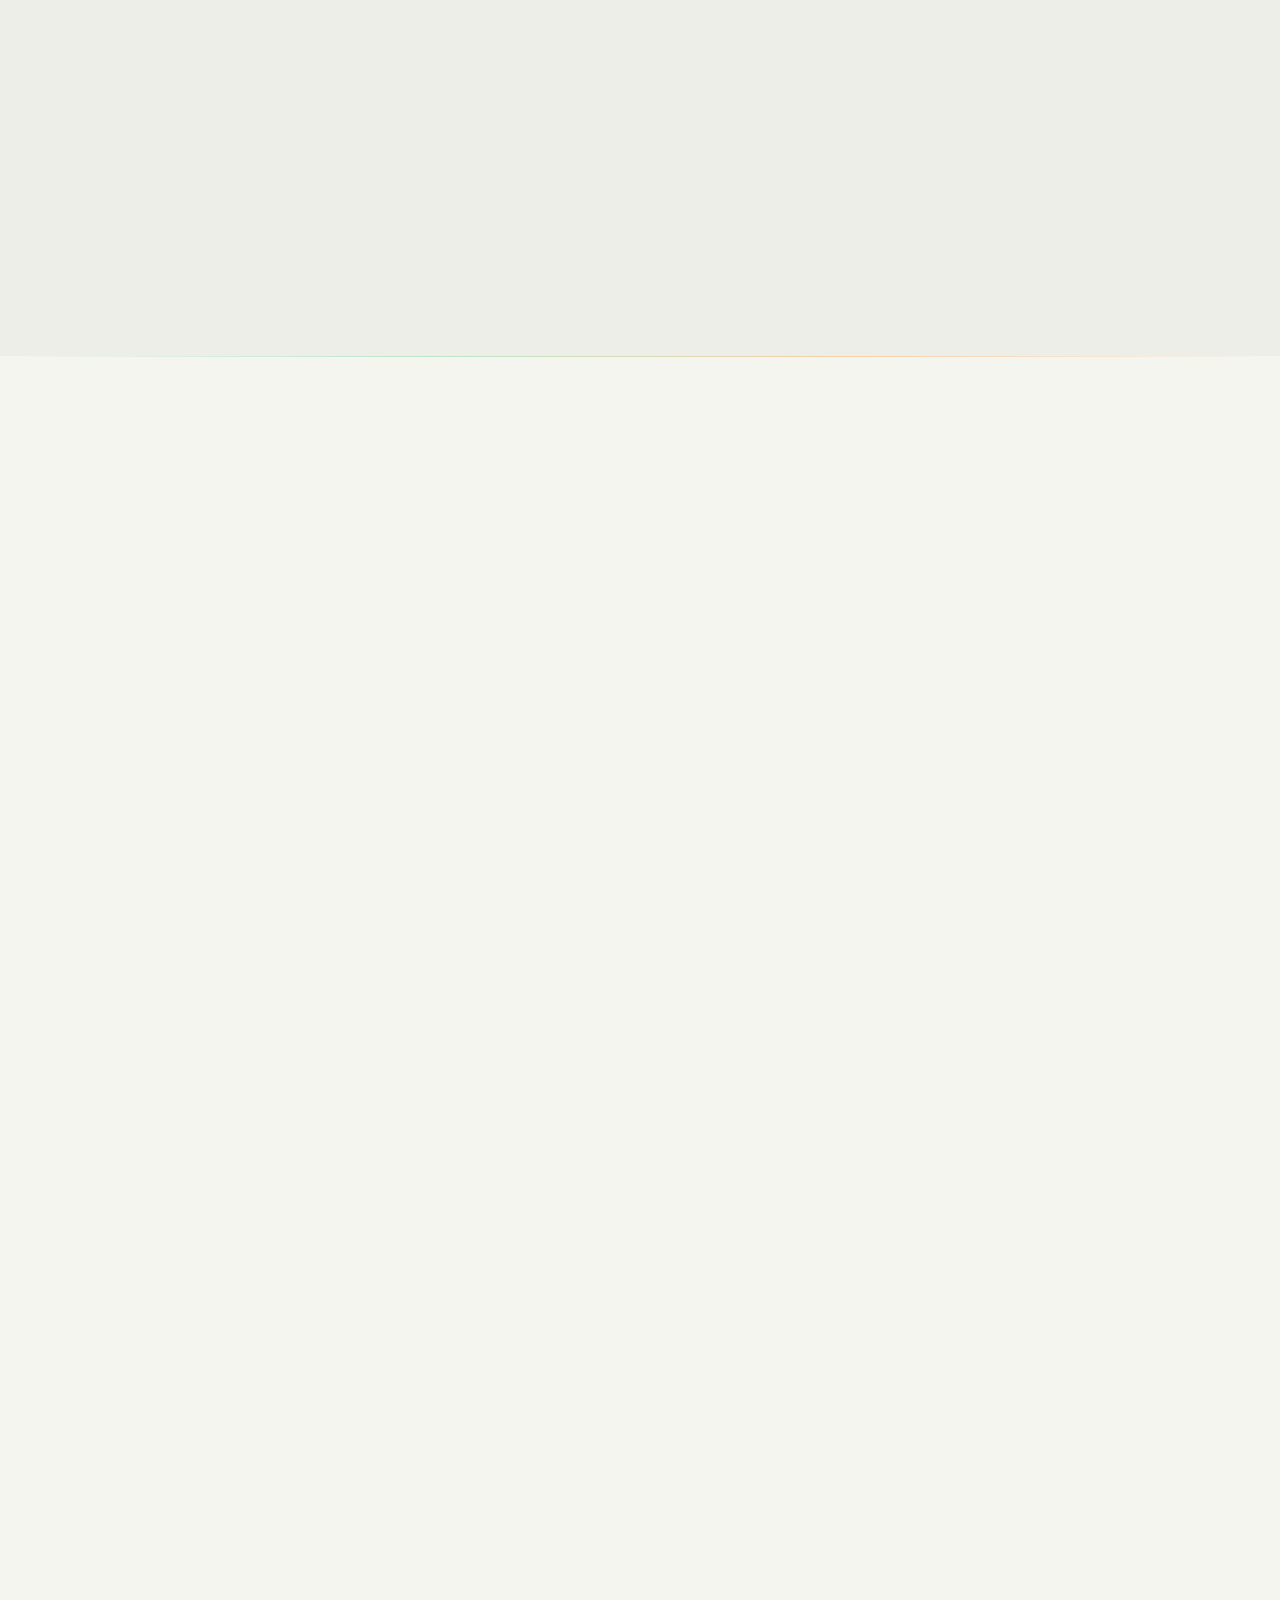
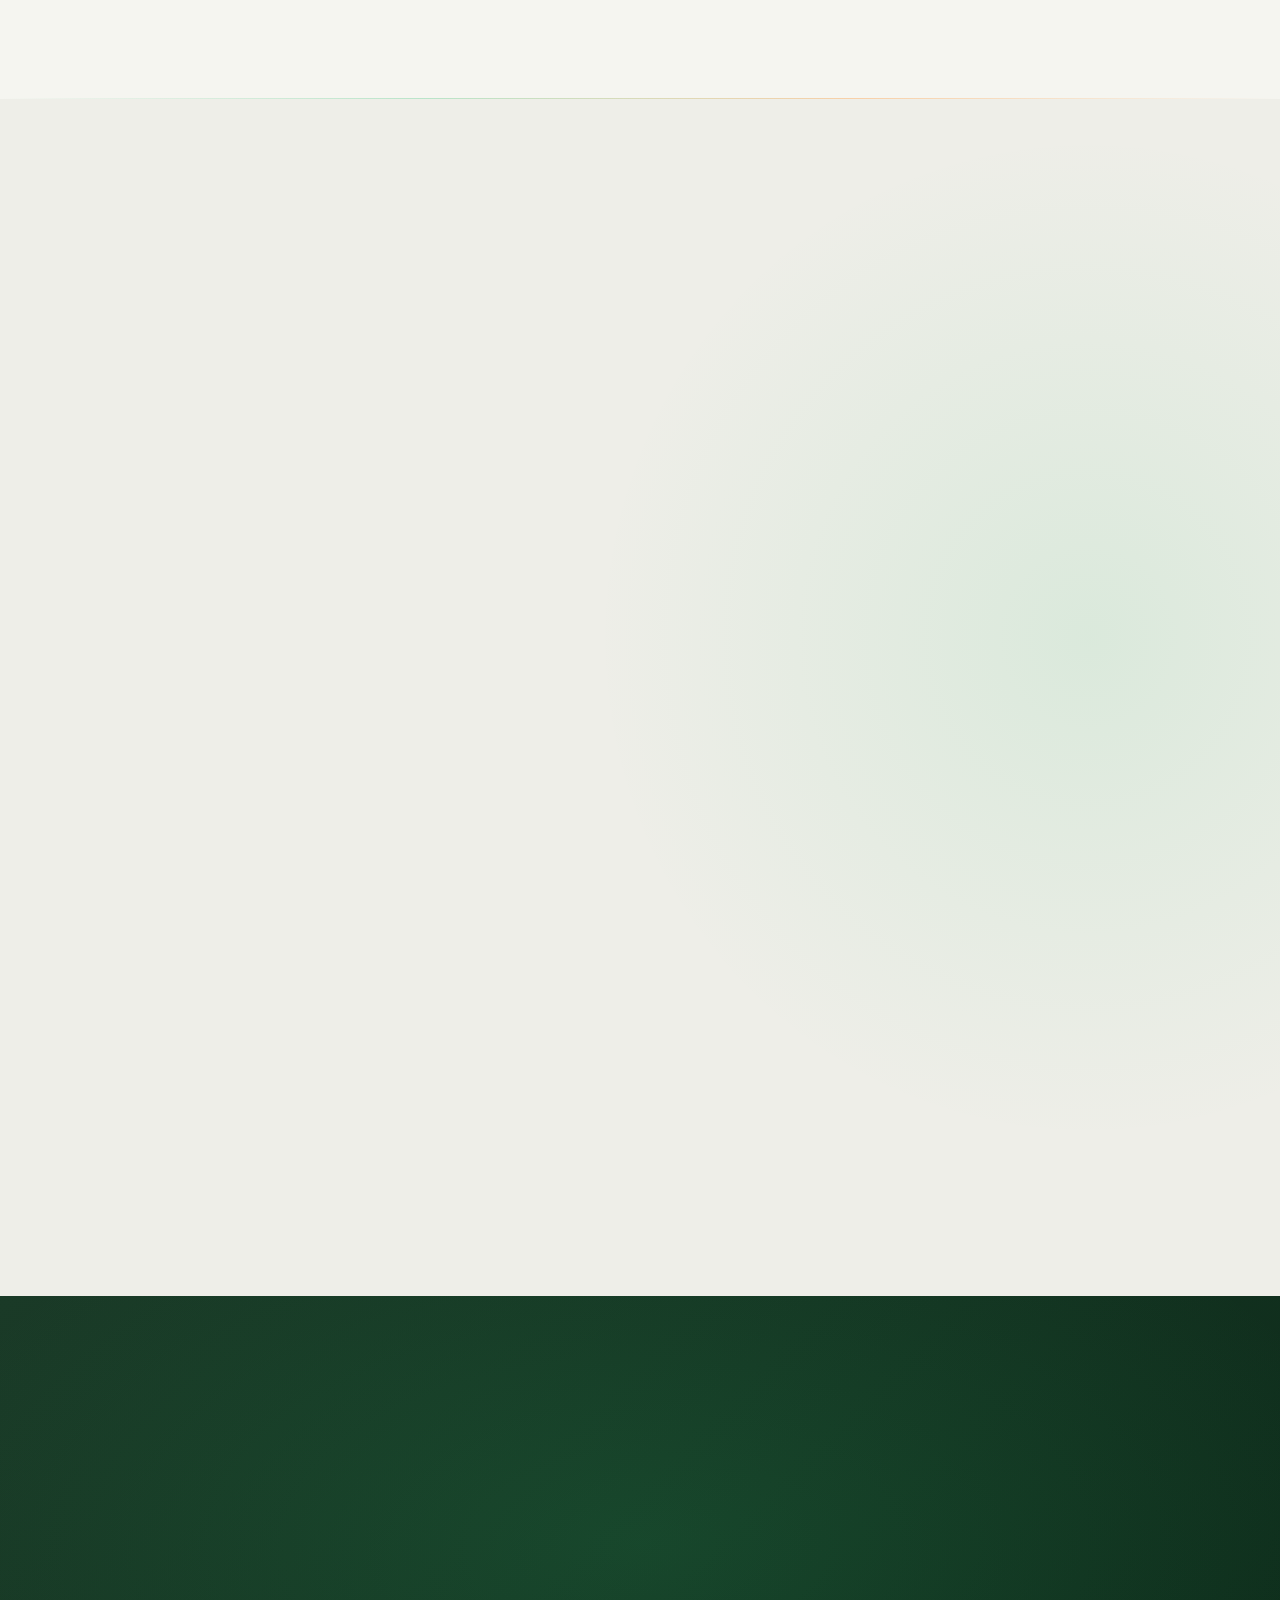
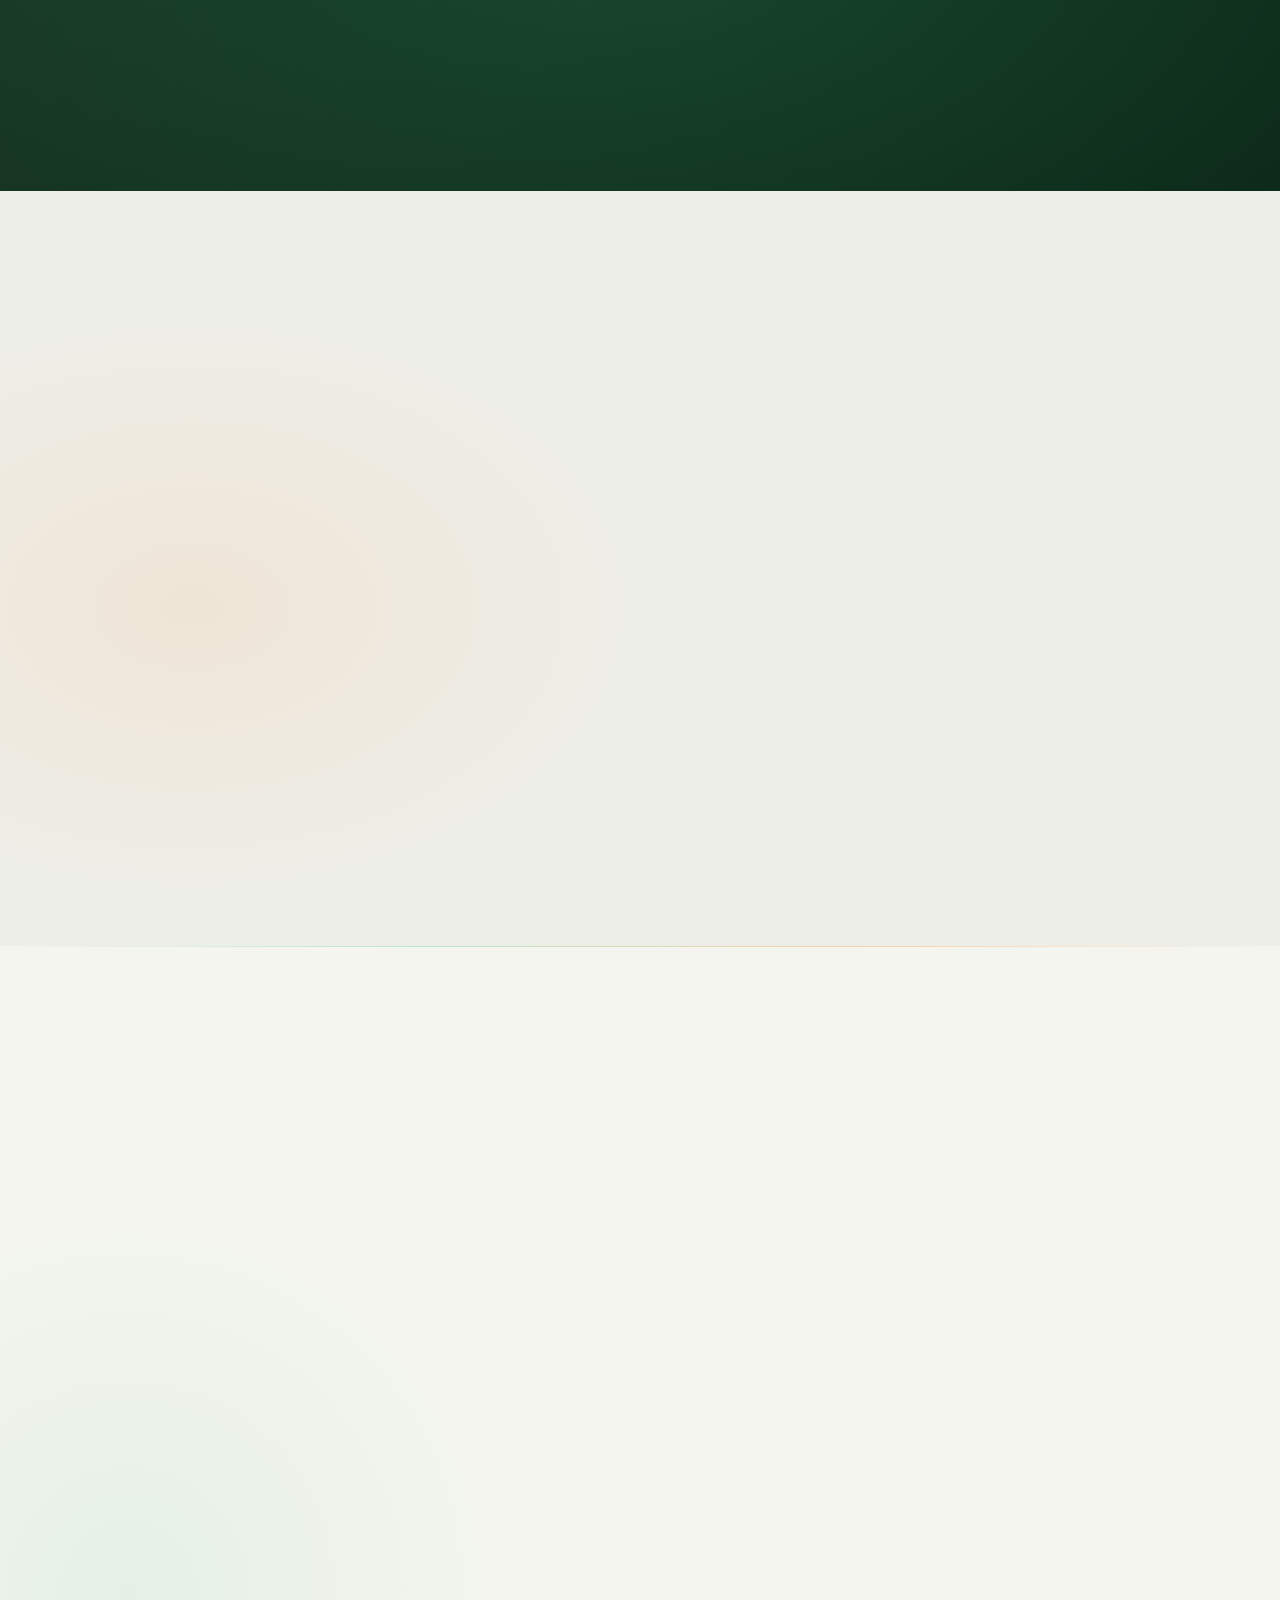
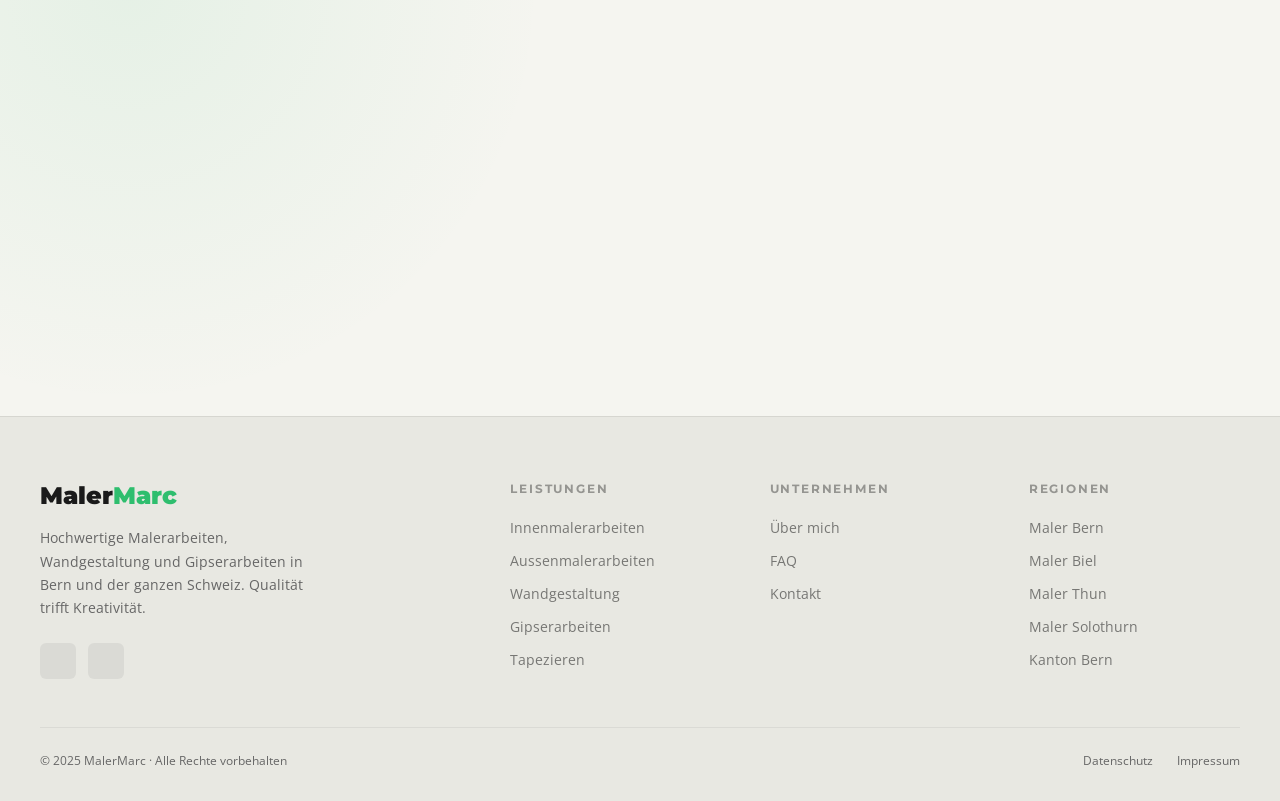
==== commit 19caa996: "fix: Hero komplett zentriert, Eyebrow mit Linien beidseitig" ====
--- a/index.html
+++ b/index.html
@@ -183,27 +183,32 @@
   }
   .hero-content {
     position: relative; z-index: 2;
-    max-width: 720px;
+    width: 100%; max-width: 900px;
+    display: flex; flex-direction: column;
+    align-items: center; justify-content: center;
     text-align: center;
   }
   .hero-eyebrow {
     font-family: 'Montserrat', sans-serif; font-weight: 700;
-    font-size: 0.8rem; letter-spacing: 0.2em; text-transform: uppercase;
+    font-size: clamp(1rem, 2.5vw, 1.8rem); letter-spacing: 0.2em; text-transform: uppercase;
     color: #ffffff; margin-bottom: 1.5rem;
-    display: flex; align-items: center; justify-content: center; gap: 0.75rem;
+    display: flex; align-items: center; justify-content: center; gap: 1rem;
     opacity: 0; animation: fadeUp 0.8s 0.2s forwards;
     text-shadow: 0 2px 12px rgba(0,0,0,0.7);
   }
-  .hero-eyebrow::before {
+  .hero-eyebrow::before,
+  .hero-eyebrow::after {
     content: ''; display: block; width: 40px; height: 2px; background: var(--green);
+    flex-shrink: 0;
   }
   h1 {
     font-family: 'Montserrat', sans-serif; font-weight: 900;
-    font-size: clamp(3rem, 7vw, 6rem);
+    font-size: clamp(3.5rem, 8vw, 7rem);
     line-height: 1.0;
     margin-bottom: 1.5rem;
     opacity: 0; animation: fadeUp 0.8s 0.4s forwards;
     color: #ffffff;
+    text-align: center;
     text-shadow: 0 2px 12px rgba(0,0,0,0.7);
   }
   h1 .highlight {
@@ -220,13 +225,16 @@
     opacity: 0.5;
   }
   .hero-sub {
-    font-size: 1.15rem; color: #ffffff;
-    line-height: 1.7; margin-bottom: 2.5rem; max-width: 520px;
+    font-size: 1.2rem; color: #ffffff;
+    line-height: 1.7; margin-bottom: 2.5rem; max-width: 600px;
+    margin-left: auto; margin-right: auto;
     opacity: 0; animation: fadeUp 0.8s 0.6s forwards;
+    text-align: center;
     text-shadow: 0 2px 12px rgba(0,0,0,0.7);
   }
   .hero-actions {
     display: flex; gap: 1rem; flex-wrap: wrap;
+    justify-content: center;
     background: transparent;
     opacity: 0; animation: fadeUp 0.8s 0.8s forwards;
   }
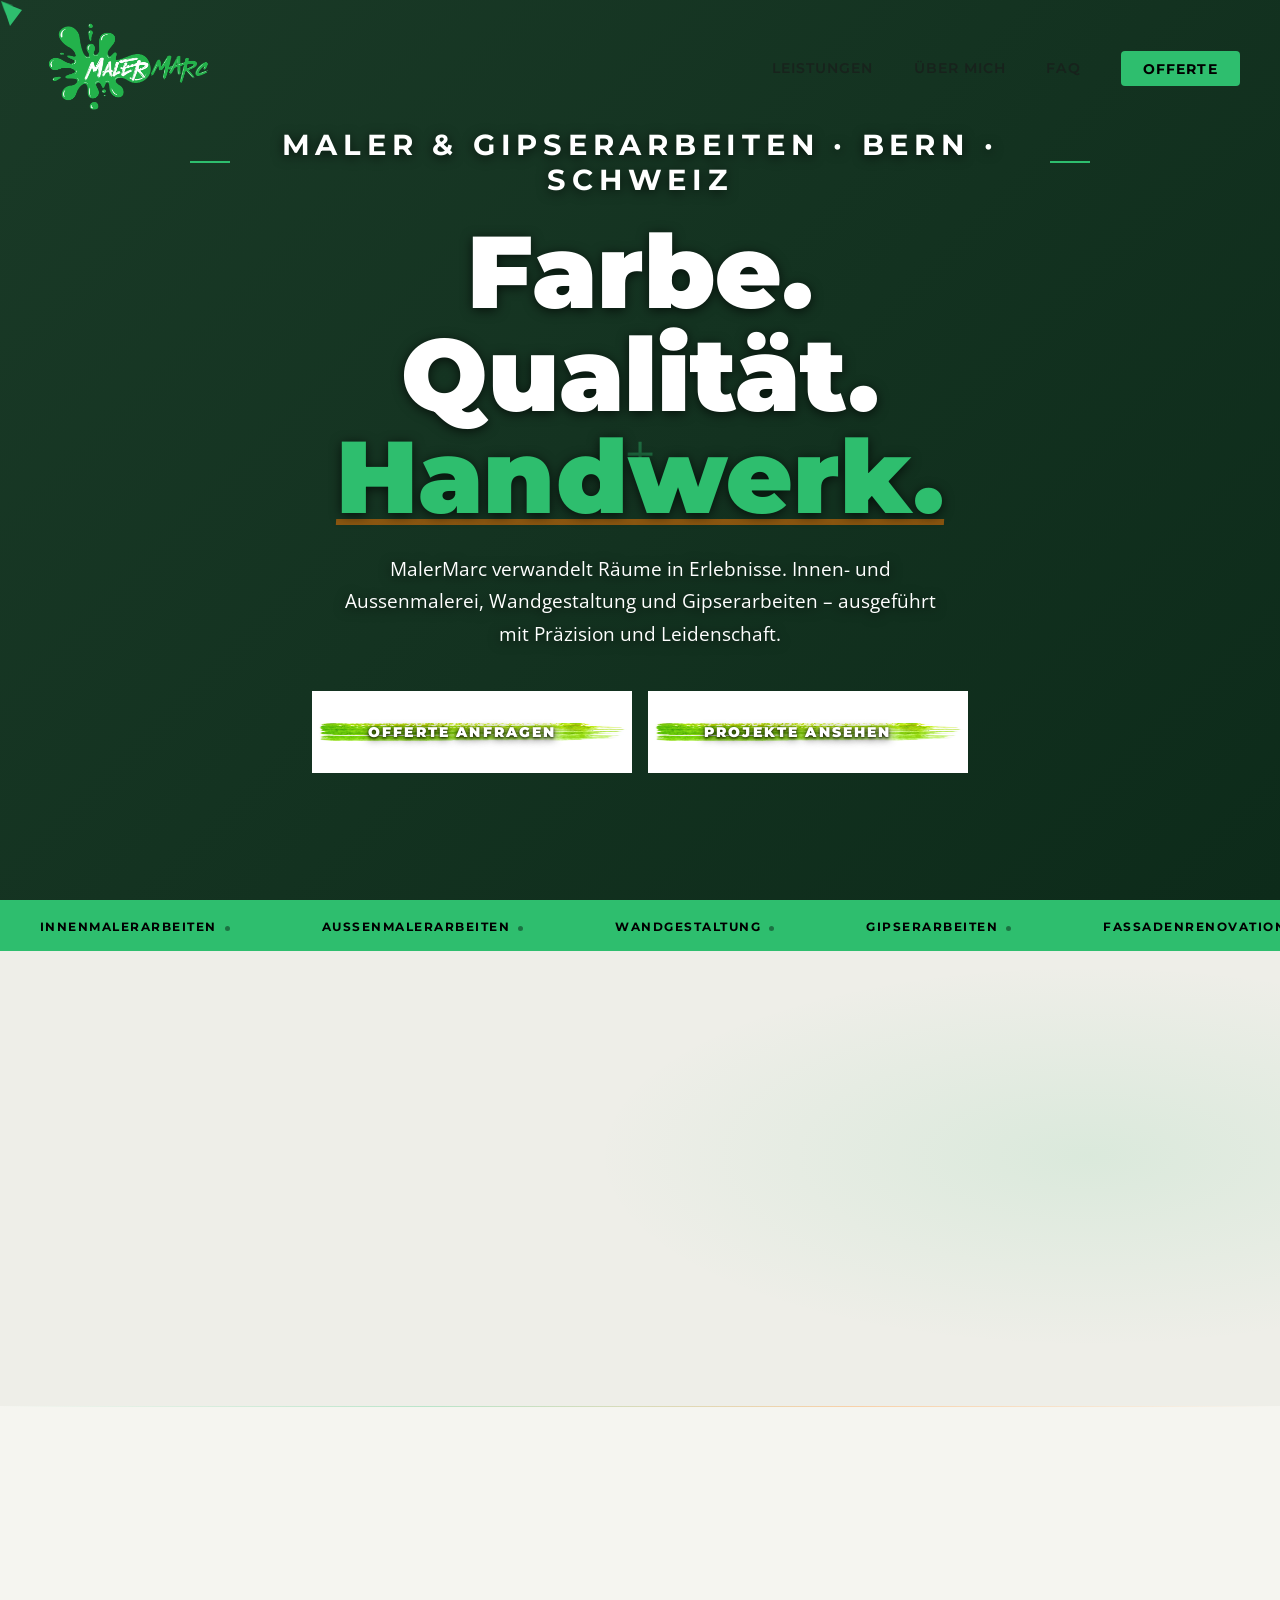
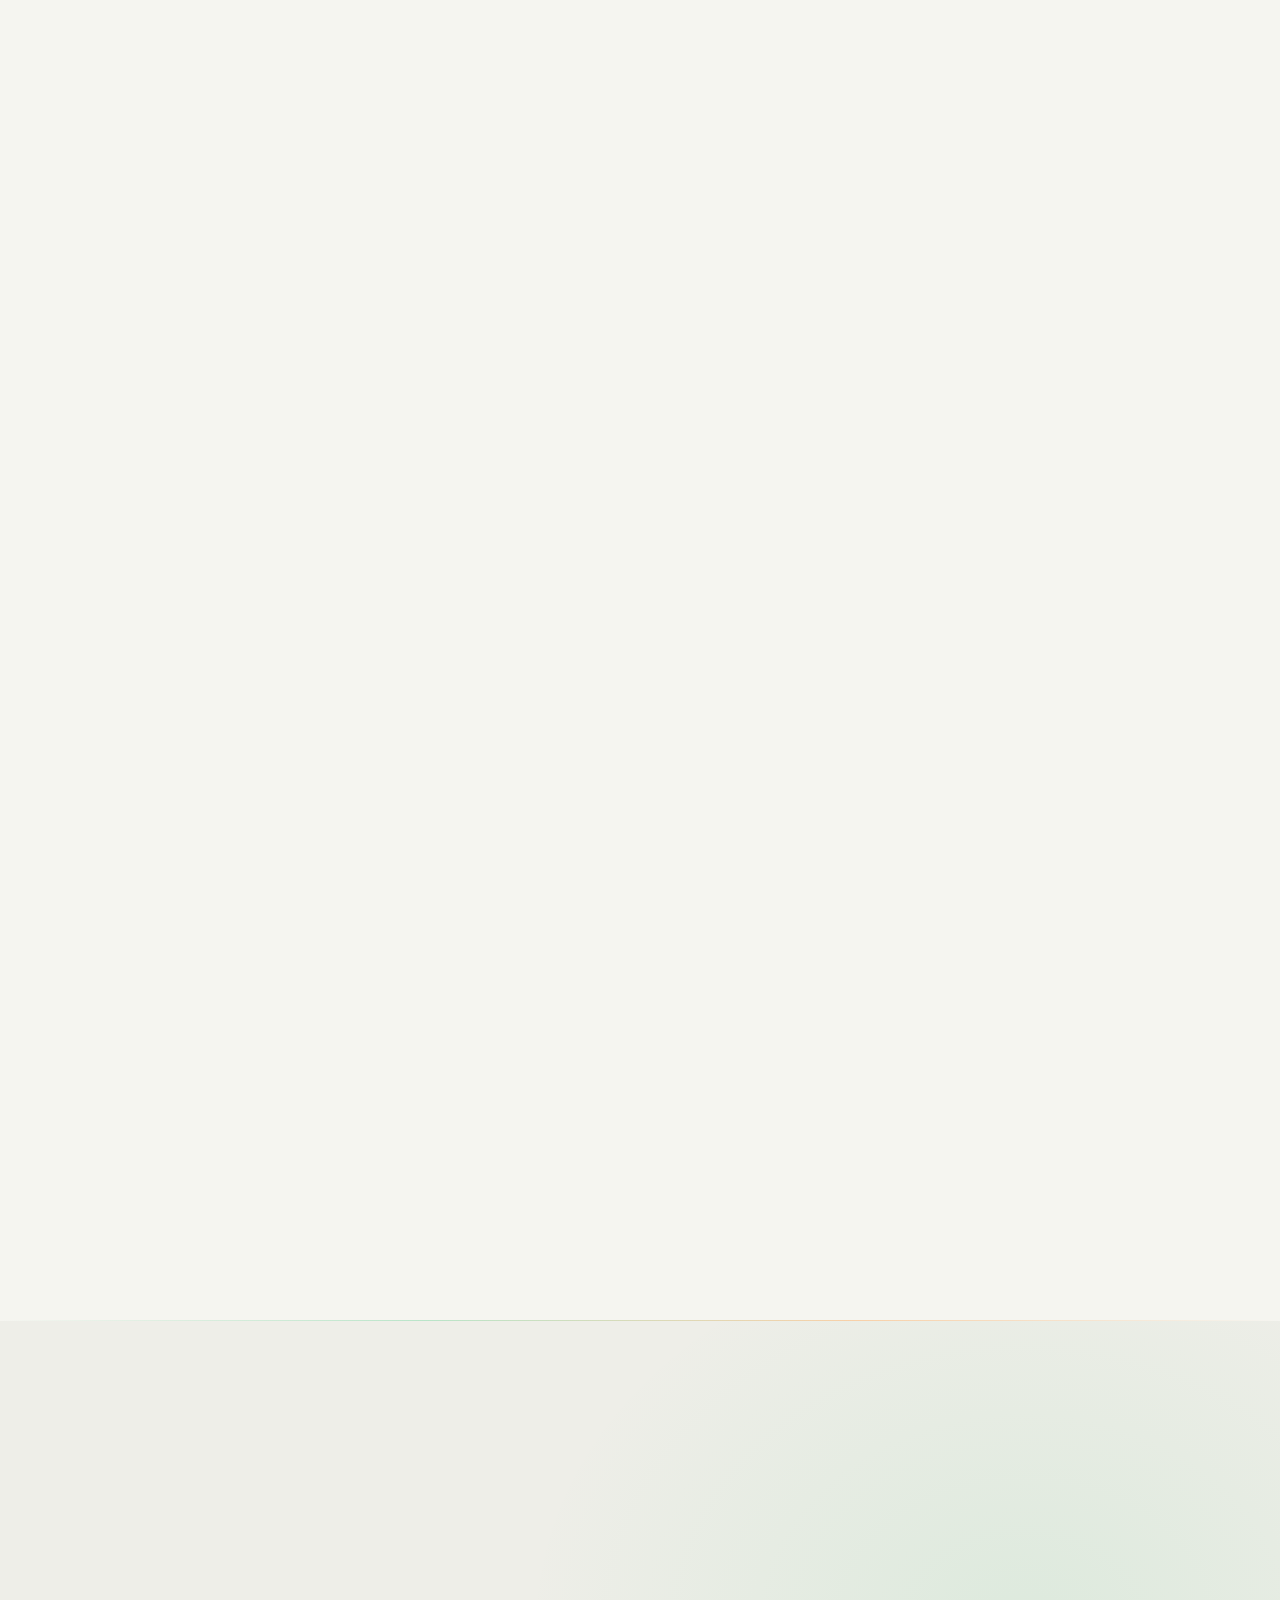
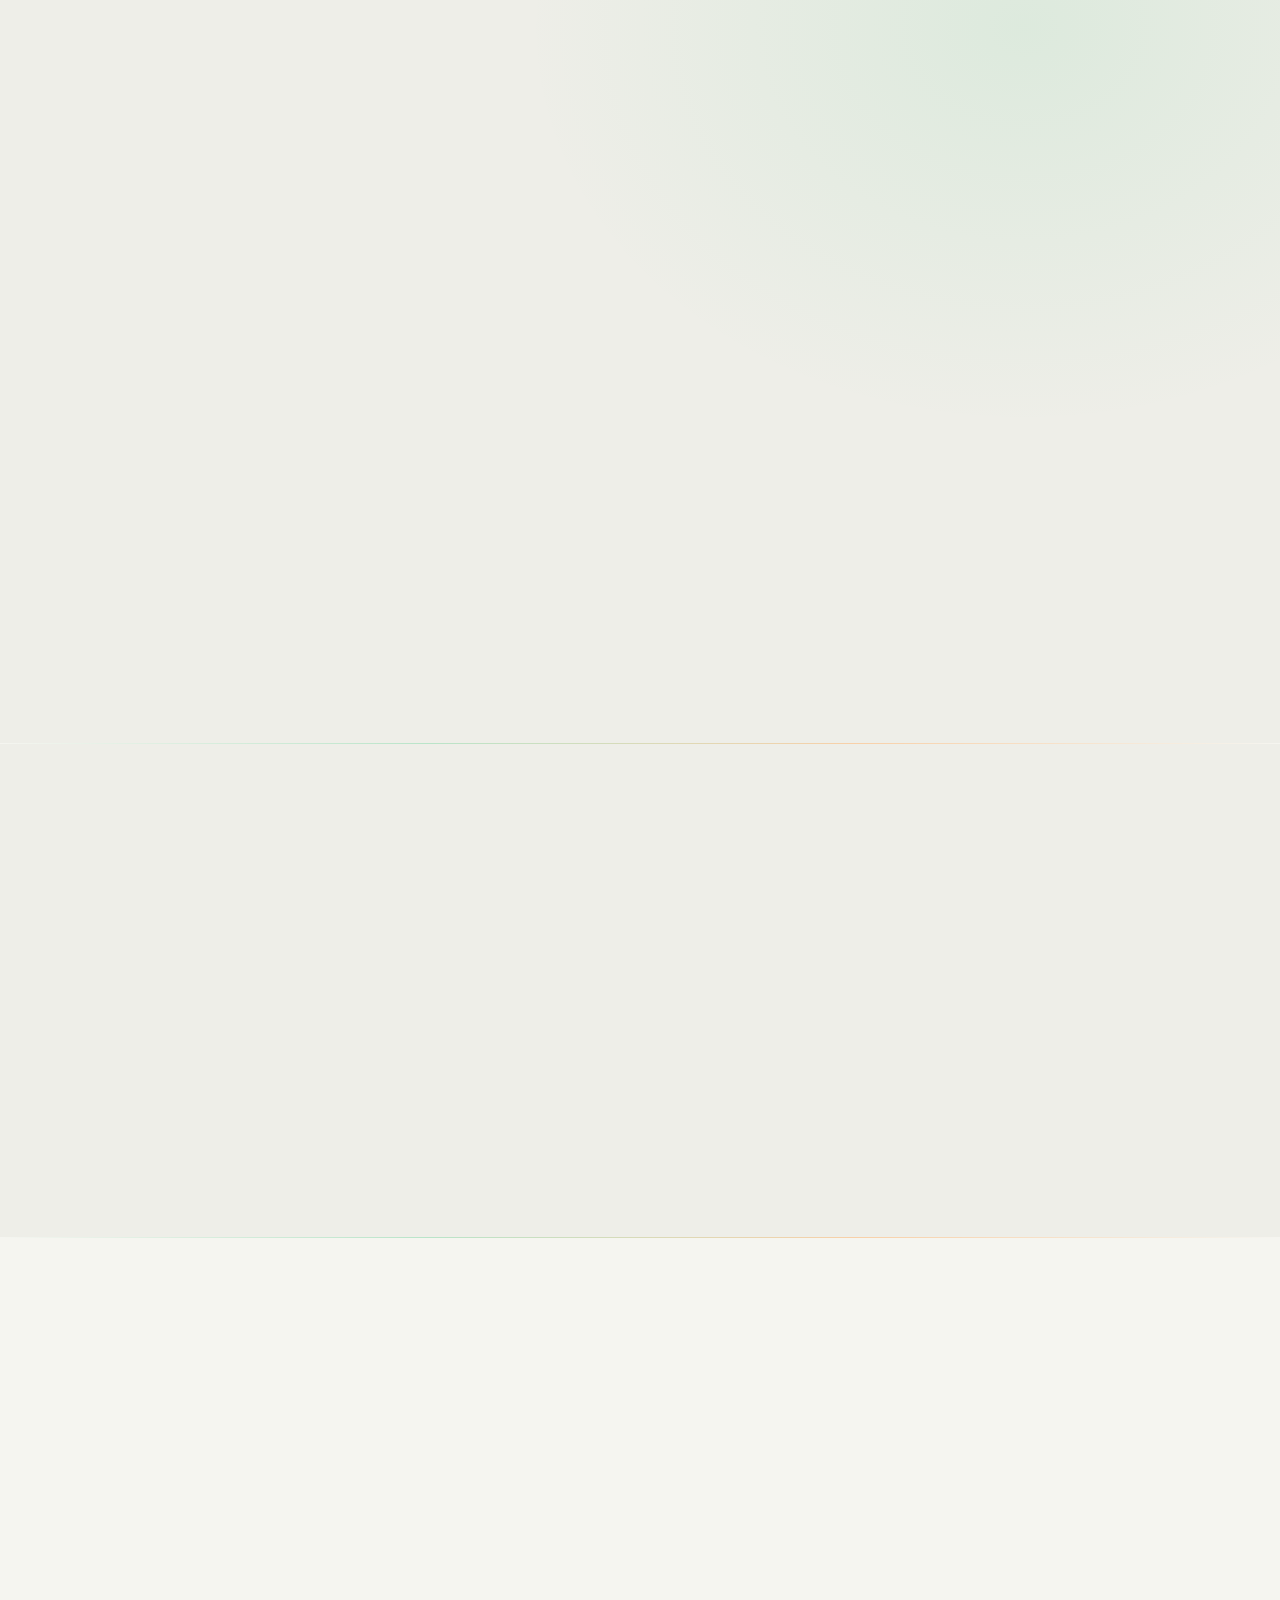
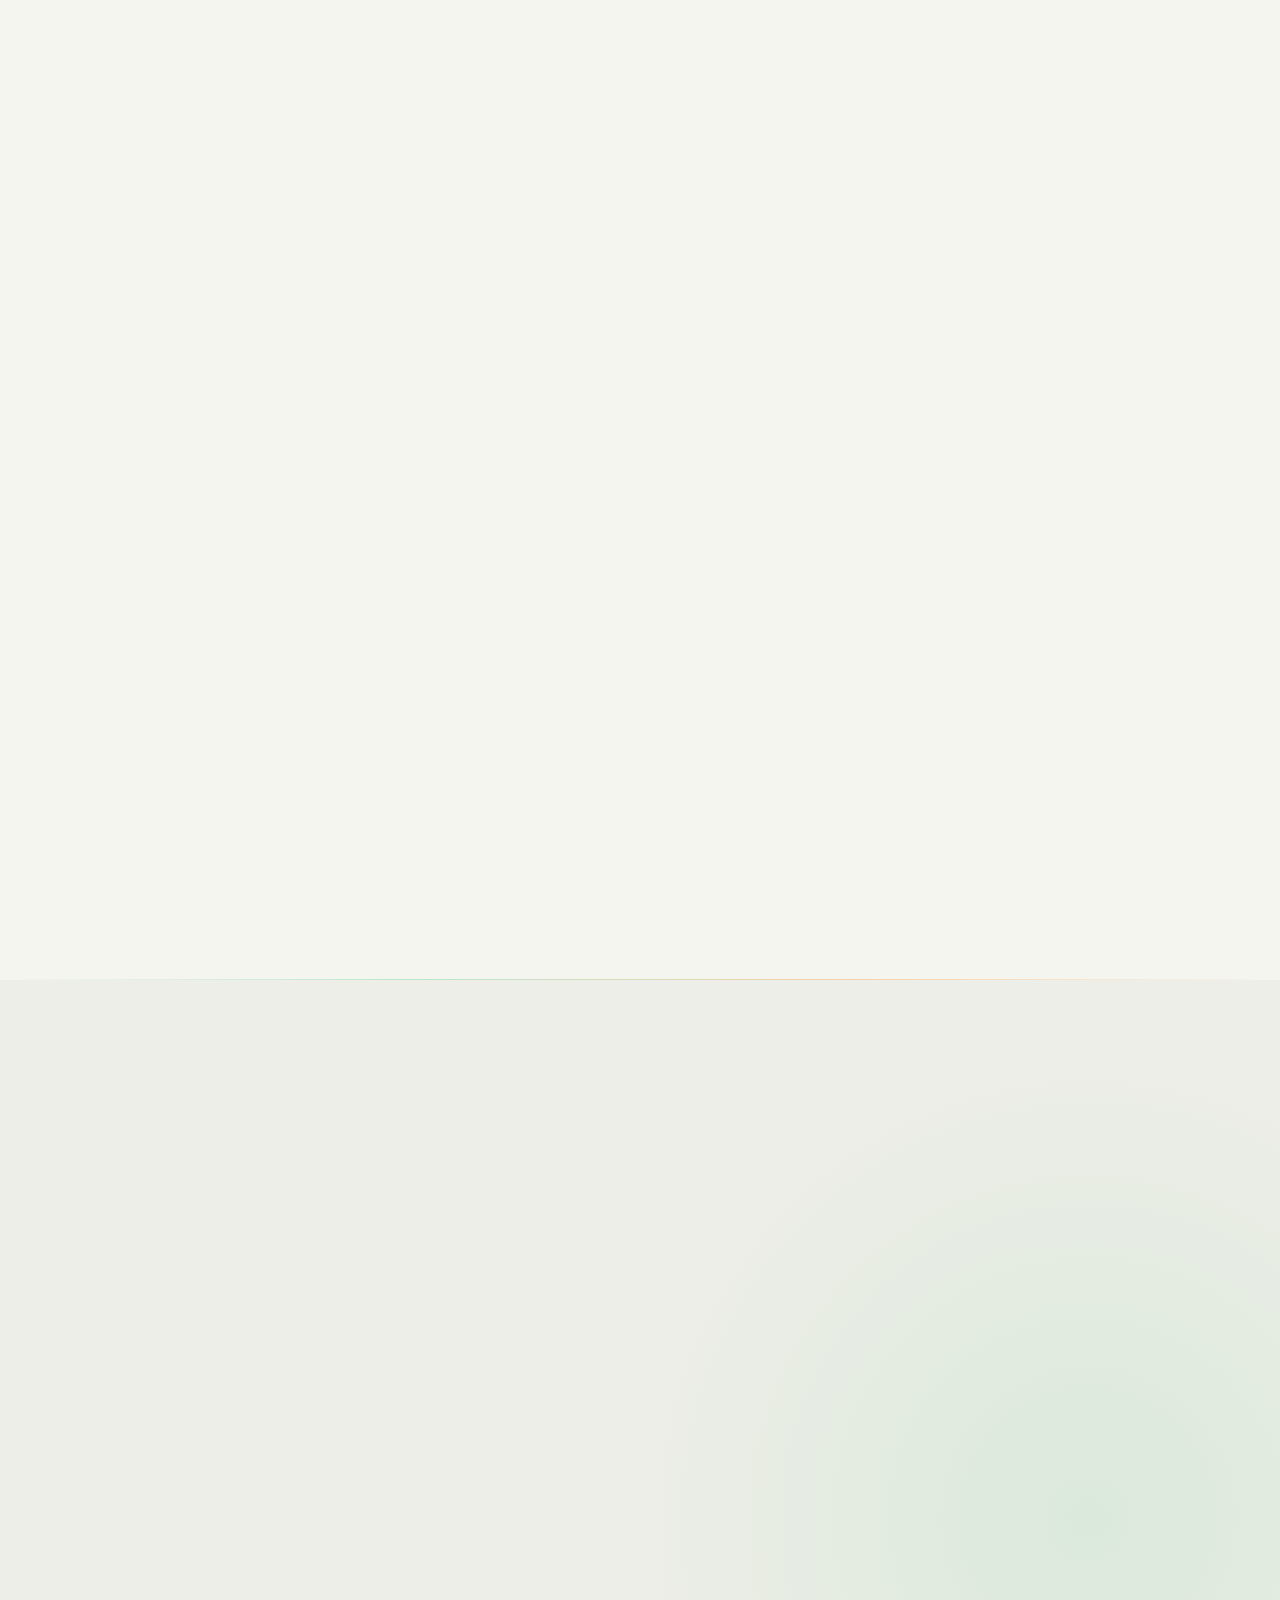
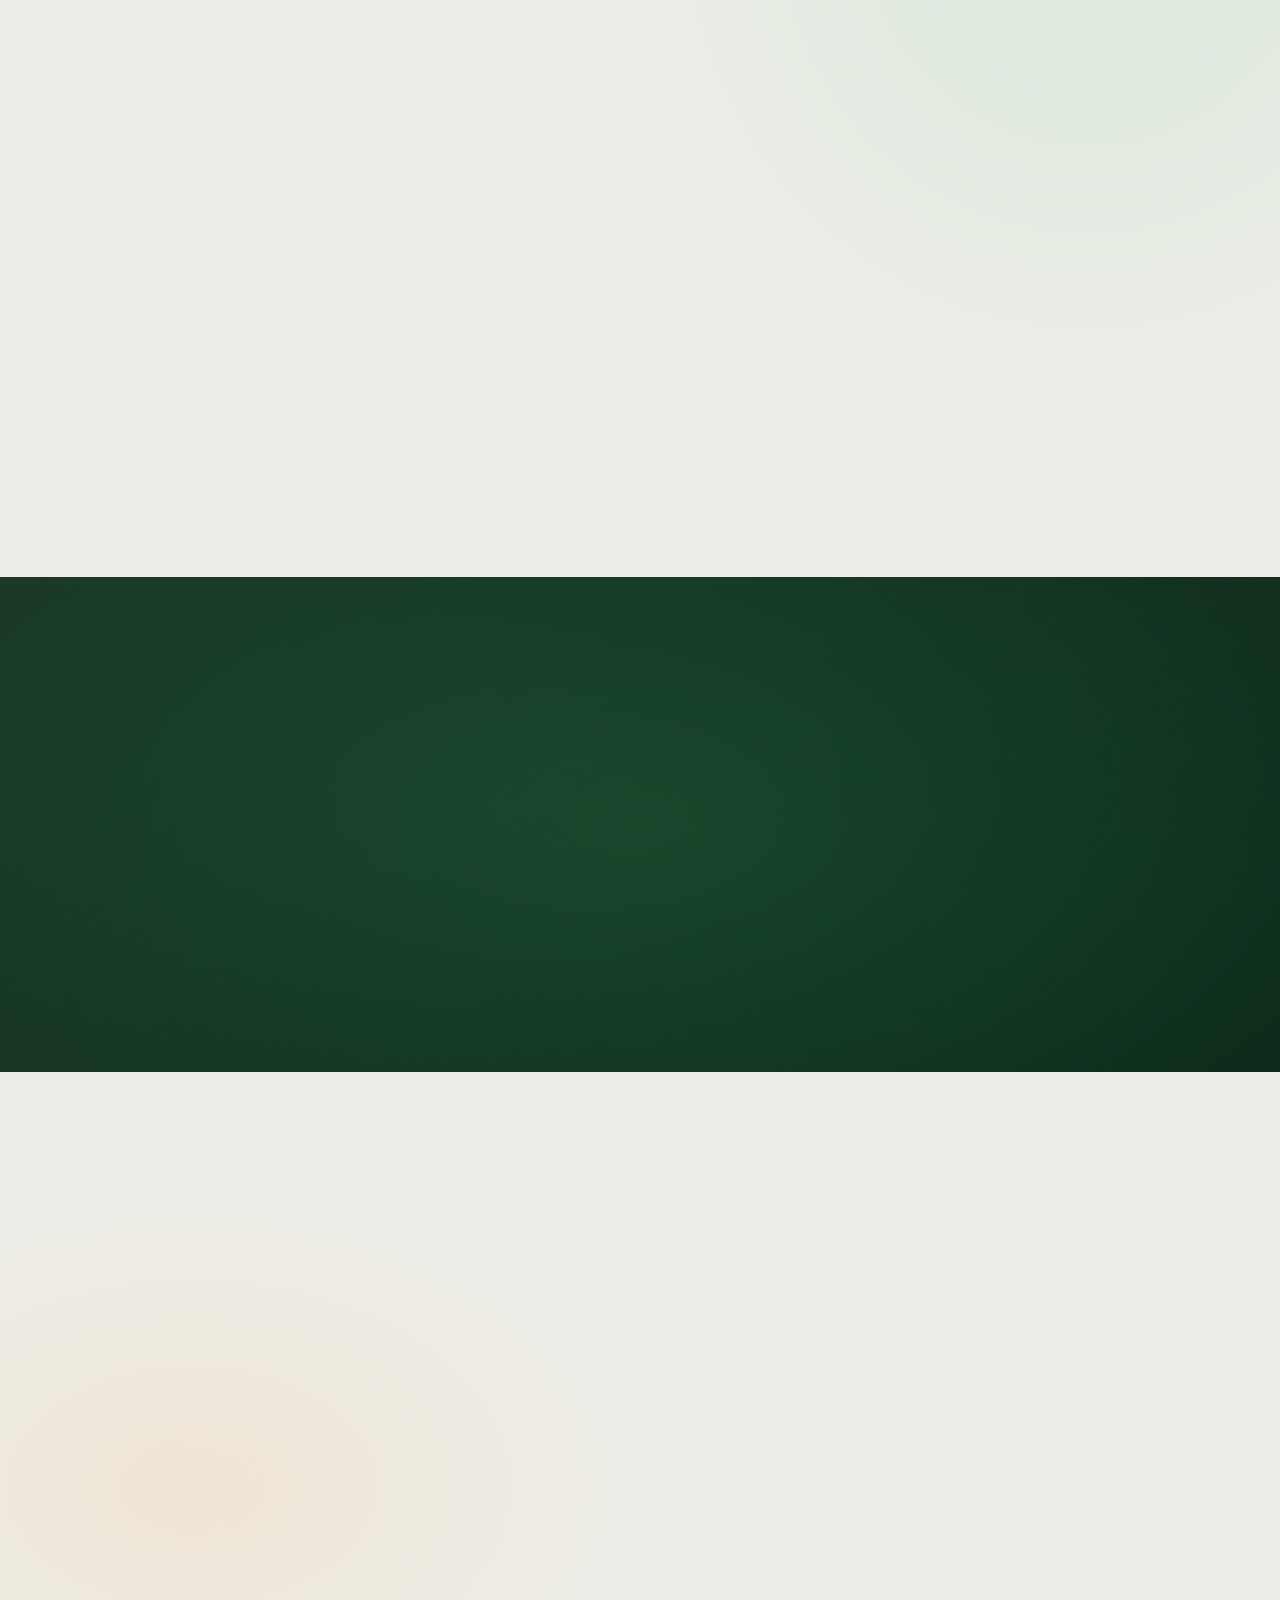
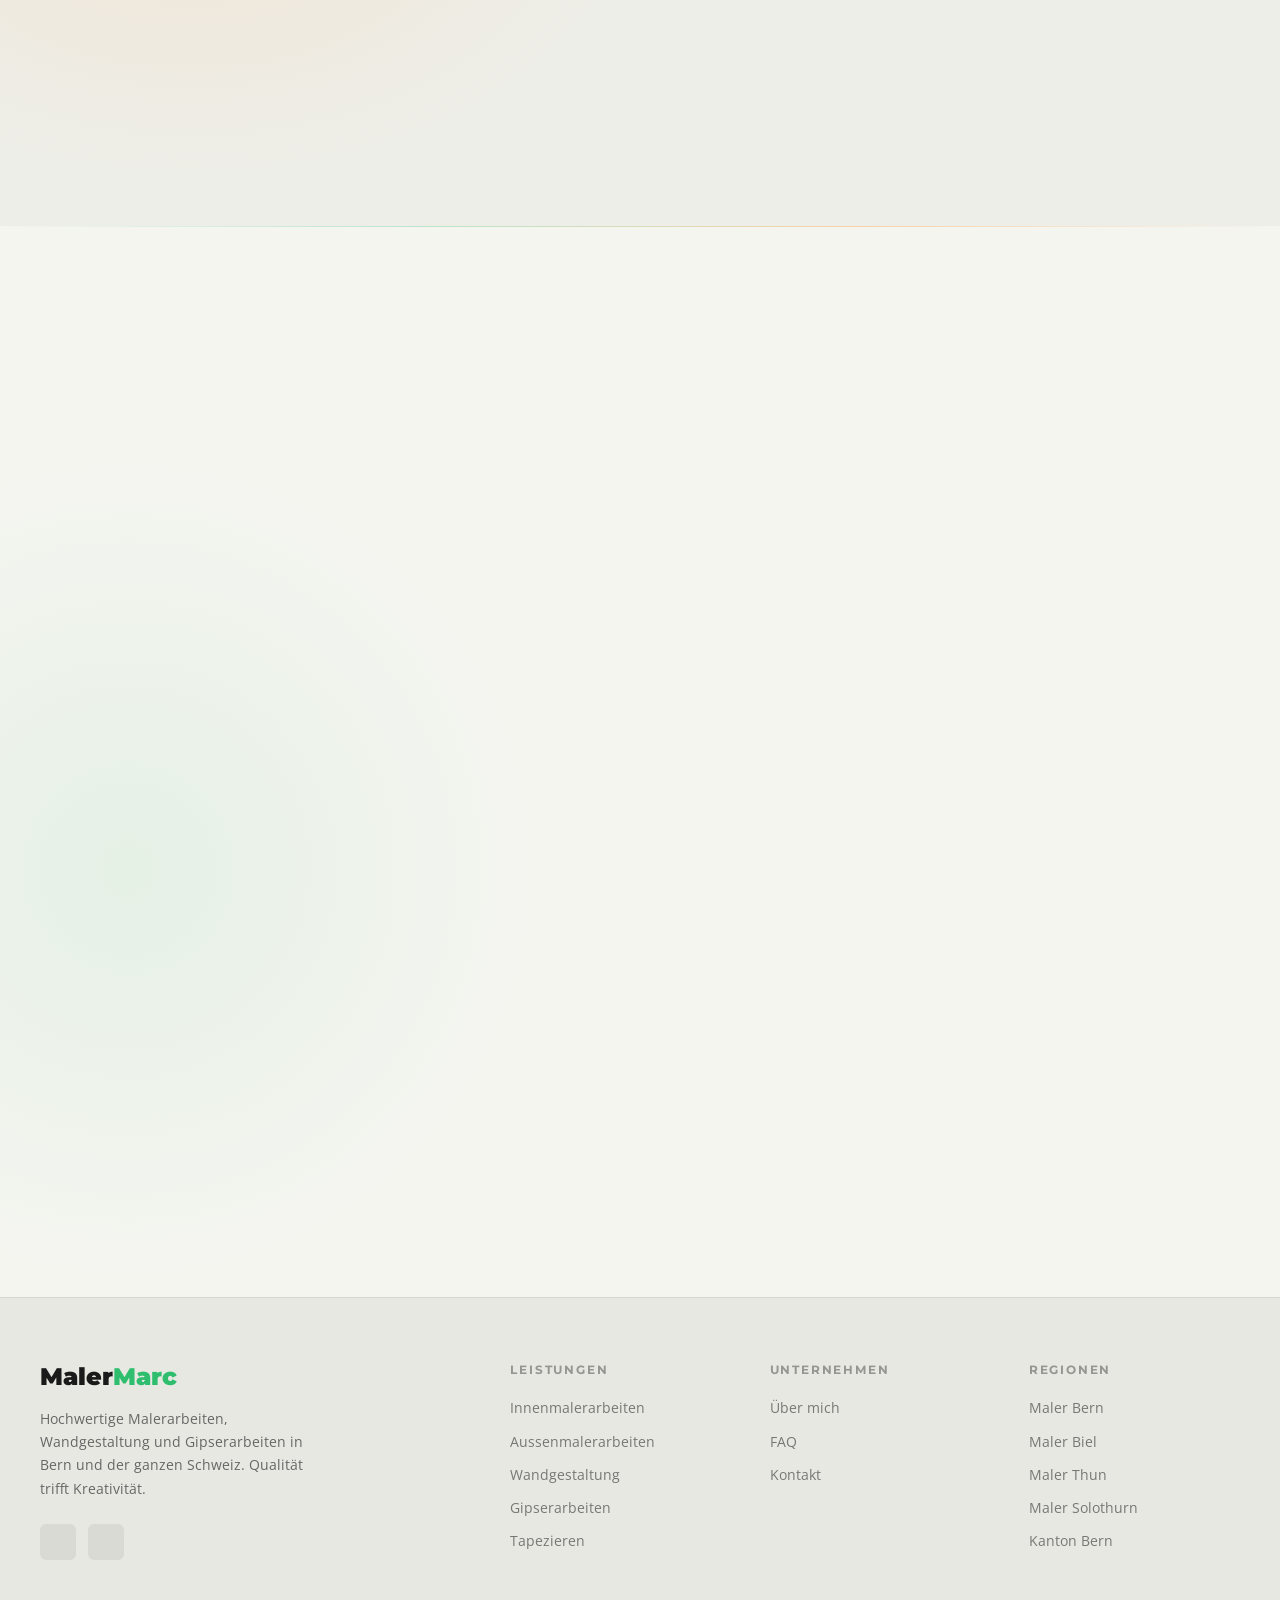
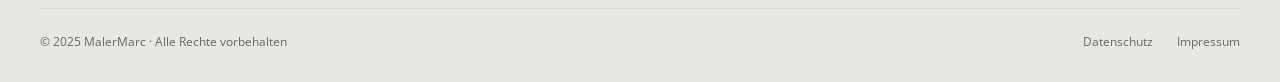
==== commit 873c2cd3: "feat: Leistungskarten im Admin verwaltbar, dynamisch aus Supabase - Admin: Sektionen-Menü mit vollst" ====
--- a/index.html
+++ b/index.html
@@ -937,25 +937,19 @@
   .work-photo img { width: 100%; height: 100%; object-fit: cover; display: block; }
 
   /* ── LEISTUNG KARTE MIT HINTERGRUNDBILD ── */
-  .leistung-card { position: relative; }
-  .leistung-card-bg {
-    position: absolute; inset: 0; background-size: cover; background-position: center;
-    border-radius: inherit; z-index: 0; opacity: 0; transition: opacity 0.4s;
-  }
-  .leistung-card-bg.loaded { opacity: 1; }
-  .leistung-card-bg::after {
-    content: ''; position: absolute; inset: 0;
-    background: rgba(0,0,0,0.62); border-radius: inherit;
+  .leistung-card.has-bg .cms-slot::after {
+    content: ''; position: absolute; inset: 0; z-index: 1;
+    background: rgba(0,0,0,0.55);
     transition: background 0.3s;
   }
-  .leistung-card.has-bg:hover .leistung-card-bg::after {
+  .leistung-card.has-bg:hover .cms-slot::after {
     background: rgba(0,0,0,0.45);
   }
   .leistung-card.has-bg .leistung-title,
   .leistung-card.has-bg .leistung-desc,
-  .leistung-card.has-bg .leistung-tag { color: #ffffff !important; position: relative; z-index: 1; }
+  .leistung-card.has-bg .leistung-tag { color: #ffffff !important; position: relative; z-index: 2; }
   .leistung-card.has-bg .leistung-icon {
-    position: relative; z-index: 1;
+    position: relative; z-index: 2;
     background: rgba(255,255,255,0.15) !important;
   }
   .leistung-card.has-bg .leistung-icon svg { color: #fff !important; }
@@ -1093,69 +1087,7 @@
     Von der klassischen Innenmalerei bis zur kreativen Wandgestaltung – ich biete Ihnen das komplette Spektrum professioneller Malerarbeiten.
   </p>
 
-  <div class="leistungen-grid reveal reveal-delay-3">
-
-    <div class="leistung-card" data-editable="image" data-key="leistung_bild_1">
-      <div class="cms-slot" data-key="leistung_bild_1" style="position:absolute; inset:0; width:100%; height:100%; border-radius:inherit; overflow:hidden; z-index:0;"><div class="cms-placeholder" style="position:absolute; inset:0; display:none;"></div><img class="cms-img" src="" alt="" style="display:none; position:absolute; inset:0; width:100%; height:100%; object-fit:cover; opacity:0; transition:opacity 0.5s;"><video class="cms-video" autoplay muted loop playsinline style="display:none; position:absolute; inset:0; width:100%; height:100%; object-fit:cover;"></video></div>
-      <div class="leistung-icon">
-        <i data-lucide="home" width="22" height="22"></i>
-      </div>
-      <div class="leistung-title">Innenmalerarbeiten</div>
-      <div class="leistung-desc">Wände, Decken und Details – sauber, sorgfältig und mit hochwertigen Farben ausgeführt. Für Privat und Gewerbe in [Bern] und Umgebung.</div>
-      <div class="leistung-tag">Beliebteste Leistung</div>
-    </div>
-
-    <div class="leistung-card" data-editable="image" data-key="leistung_bild_2">
-      <div class="cms-slot" data-key="leistung_bild_2" style="position:absolute; inset:0; width:100%; height:100%; border-radius:inherit; overflow:hidden; z-index:0;"><div class="cms-placeholder" style="position:absolute; inset:0; display:none;"></div><img class="cms-img" src="" alt="" style="display:none; position:absolute; inset:0; width:100%; height:100%; object-fit:cover; opacity:0; transition:opacity 0.5s;"><video class="cms-video" autoplay muted loop playsinline style="display:none; position:absolute; inset:0; width:100%; height:100%; object-fit:cover;"></video></div>
-      <div class="leistung-icon">
-        <i data-lucide="building-2" width="22" height="22"></i>
-      </div>
-      <div class="leistung-title">Aussenmalerarbeiten</div>
-      <div class="leistung-desc">Fassaden, Balkone und Aussenholz – mit witterungsbeständigen Materialien, die Ihr Gebäude langfristig schützen.</div>
-      <div class="leistung-tag">Auch für Fassaden</div>
-    </div>
-
-    <div class="leistung-card" data-editable="image" data-key="leistung_bild_3">
-      <div class="cms-slot" data-key="leistung_bild_3" style="position:absolute; inset:0; width:100%; height:100%; border-radius:inherit; overflow:hidden; z-index:0;"><div class="cms-placeholder" style="position:absolute; inset:0; display:none;"></div><img class="cms-img" src="" alt="" style="display:none; position:absolute; inset:0; width:100%; height:100%; object-fit:cover; opacity:0; transition:opacity 0.5s;"><video class="cms-video" autoplay muted loop playsinline style="display:none; position:absolute; inset:0; width:100%; height:100%; object-fit:cover;"></video></div>
-      <div class="leistung-icon">
-        <i data-lucide="sparkles" width="22" height="22"></i>
-      </div>
-      <div class="leistung-title">Kreative Wandgestaltung</div>
-      <div class="leistung-desc">Strukturputze, Betonlook, Muster und Effektfarben – geben Sie Ihren Räumen einen einzigartigen Charakter.</div>
-      <div class="leistung-tag">Kreativität pur</div>
-    </div>
-
-    <div class="leistung-card" data-editable="image" data-key="leistung_bild_4">
-      <div class="cms-slot" data-key="leistung_bild_4" style="position:absolute; inset:0; width:100%; height:100%; border-radius:inherit; overflow:hidden; z-index:0;"><div class="cms-placeholder" style="position:absolute; inset:0; display:none;"></div><img class="cms-img" src="" alt="" style="display:none; position:absolute; inset:0; width:100%; height:100%; object-fit:cover; opacity:0; transition:opacity 0.5s;"><video class="cms-video" autoplay muted loop playsinline style="display:none; position:absolute; inset:0; width:100%; height:100%; object-fit:cover;"></video></div>
-      <div class="leistung-icon">
-        <i data-lucide="layers" width="22" height="22"></i>
-      </div>
-      <div class="leistung-title">Gipserarbeiten</div>
-      <div class="leistung-desc">Verputzarbeiten, Ausbessern von Rissen und Untergrundvorbereitung – die perfekte Basis für jedes Malerwerk.</div>
-      <div class="leistung-tag">Grundlagenarbeiten</div>
-    </div>
-
-    <div class="leistung-card" data-editable="image" data-key="leistung_bild_5">
-      <div class="cms-slot" data-key="leistung_bild_5" style="position:absolute; inset:0; width:100%; height:100%; border-radius:inherit; overflow:hidden; z-index:0;"><div class="cms-placeholder" style="position:absolute; inset:0; display:none;"></div><img class="cms-img" src="" alt="" style="display:none; position:absolute; inset:0; width:100%; height:100%; object-fit:cover; opacity:0; transition:opacity 0.5s;"><video class="cms-video" autoplay muted loop playsinline style="display:none; position:absolute; inset:0; width:100%; height:100%; object-fit:cover;"></video></div>
-      <div class="leistung-icon">
-        <i data-lucide="scroll-text" width="22" height="22"></i>
-      </div>
-      <div class="leistung-title">Tapezieren</div>
-      <div class="leistung-desc">Klassische und moderne Tapeten, Vliestapeten und Spezialprodukte – professionell verlegt für ein fehlerfreies Ergebnis.</div>
-      <div class="leistung-tag">Klassisch & Modern</div>
-    </div>
-
-    <div class="leistung-card" data-editable="image" data-key="leistung_bild_6">
-      <div class="cms-slot" data-key="leistung_bild_6" style="position:absolute; inset:0; width:100%; height:100%; border-radius:inherit; overflow:hidden; z-index:0;"><div class="cms-placeholder" style="position:absolute; inset:0; display:none;"></div><img class="cms-img" src="" alt="" style="display:none; position:absolute; inset:0; width:100%; height:100%; object-fit:cover; opacity:0; transition:opacity 0.5s;"><video class="cms-video" autoplay muted loop playsinline style="display:none; position:absolute; inset:0; width:100%; height:100%; object-fit:cover;"></video></div>
-      <div class="leistung-icon">
-        <i data-lucide="shield-check" width="22" height="22"></i>
-      </div>
-      <div class="leistung-title">Schutzanstriche</div>
-      <div class="leistung-desc">Brandschutzfarben, Korrosionsschutz und spezielle Beschichtungen für Industrie, Gewerbe und besondere Anforderungen.</div>
-      <div class="leistung-tag">Schutz & Sicherheit</div>
-    </div>
-
-  </div>
+  <div id="leistungen-grid" class="leistungen-grid reveal reveal-delay-3"></div>
 </section>
 
 
@@ -2111,21 +2043,14 @@
     } else {
       if (video) video.style.display='none';
       if (img) {
-        img.src=value; img.style.display='block';
+        img.src=value; img.style.display='block'; img.style.opacity='1';
         if (key === 'hero_media') img.onload = () => _analyzeContrast(img);
       }
     }
   });
   document.querySelectorAll(`.leistung-card[data-key="${key}"]`).forEach(card => {
-    if (value) {
-      card.classList.add('has-bg');
-      const bgDiv = card.querySelector('.leistung-card-bg');
-      if (bgDiv) { bgDiv.style.backgroundImage=`url('${value}')`; bgDiv.classList.add('loaded'); }
-    } else {
-      card.classList.remove('has-bg');
-      const bgDiv = card.querySelector('.leistung-card-bg');
-      if (bgDiv) { bgDiv.style.backgroundImage=''; bgDiv.classList.remove('loaded'); }
-    }
+    if (value) card.classList.add('has-bg');
+    else card.classList.remove('has-bg');
   });
 }
 
@@ -2170,9 +2095,44 @@
   if (d.type === 'cms_fontsize') {
     document.documentElement.style.fontSize = (d.scale * 100) + '%';
   }
+  if (d.type === 'cms_reload_leistungen') ladeLeistungen();
 });
 
-document.addEventListener('DOMContentLoaded', _loadContent);
+// ── Leistungen dynamisch laden ─────────────────────────────
+async function ladeLeistungen() {
+  const { data } = await _db
+    .from('leistungen')
+    .select('*')
+    .eq('aktiv', true)
+    .order('reihenfolge');
+
+  const grid = document.getElementById('leistungen-grid');
+  if (!grid || !data) return;
+  grid.innerHTML = '';
+
+  data.forEach(l => {
+    const hasBg = !!l.bild_url;
+    const card = document.createElement('div');
+    card.className = 'leistung-card' + (hasBg ? ' has-bg' : '');
+    card.innerHTML = `
+      <div class="cms-slot" data-key="leistung_${l.id}" style="position:absolute;inset:0;width:100%;height:100%;border-radius:inherit;overflow:hidden;z-index:0;">
+        <div class="cms-placeholder" style="position:absolute;inset:0;${hasBg ? 'display:none;' : ''}background:var(--bg2);"></div>
+        <img class="cms-img" src="${hasBg ? l.bild_url : ''}" alt="" style="display:${hasBg ? 'block' : 'none'};position:absolute;inset:0;width:100%;height:100%;object-fit:cover;opacity:1;">
+        <video class="cms-video" autoplay muted loop playsinline style="display:none;position:absolute;inset:0;width:100%;height:100%;object-fit:cover;"></video>
+      </div>
+      <div class="leistung-icon">
+        <i data-lucide="${l.icon || 'paintbrush'}" width="22" height="22"></i>
+      </div>
+      <div class="leistung-title">${l.titel}</div>
+      <div class="leistung-desc">${l.beschreibung || ''}</div>
+      <div class="leistung-tag">${l.tag || ''}</div>`;
+    grid.appendChild(card);
+  });
+
+  lucide.createIcons();
+}
+
+document.addEventListener('DOMContentLoaded', () => { _loadContent(); ladeLeistungen(); });
 
 // ══════════════════════════════════════════════════════════
 // CONTRAST ANALYSIS
